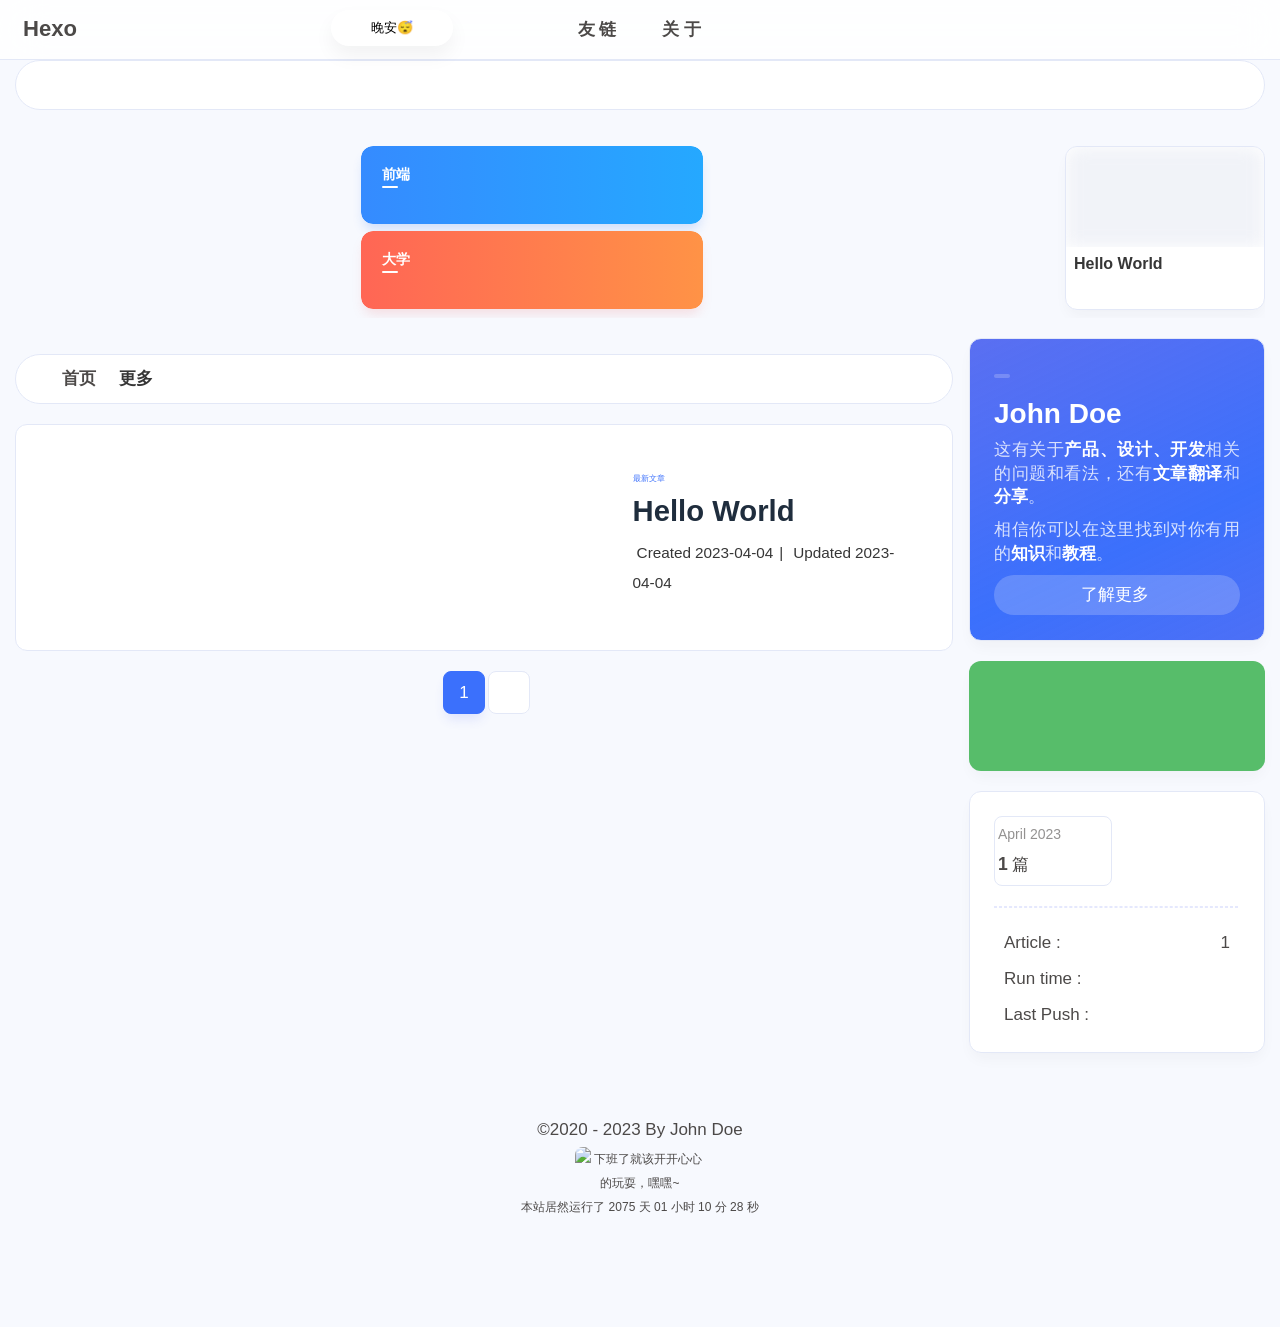
==== index.html @ acfff942 "Site updated: 2023-04-04 14:27:33" ====
<!DOCTYPE html><html lang="en" data-theme="light"><head><meta charset="UTF-8"><meta http-equiv="X-UA-Compatible" content="IE=edge"><meta name="viewport" content="width=device-width, initial-scale=1.0, maximum-scale=1.0, user-scalable=no"><title>Hexo</title><meta name="author" content="John Doe"><meta name="copyright" content="John Doe"><meta name="format-detection" content="telephone=no"><meta name="theme-color" content="#f7f9fe"><meta name="mobile-web-app-capable" content="yes"><meta name="apple-touch-fullscreen" content="yes"><meta name="apple-mobile-web-app-title" content="Hexo"><meta name="application-name" content="Hexo"><meta name="apple-mobile-web-app-capable" content="yes"><meta name="apple-mobile-web-app-status-bar-style" content="default"><link rel="bookmark" href="/img/siteicon/apple-touch-icon.png"><link rel="apple-touch-icon-precomposed" sizes="180x180" href="/img/siteicon/apple-touch-icon.png"><link rel="apple-touch-icon" sizes="192x192" href="/img/siteicon/apple-touch-icon.png"><link rel="apple-touch-icon" sizes="512x512" href="/img/siteicon/apple-touch-icon.png"><link rel="apple-touch-startup-image" media="screen and (device-width:320px) and (device-height:568px) and (-webkit-device-pixel-ratio:2) and (orientation:landscape)" href="/img/siteicon/splashIcons/icon_1136x640.png"><link rel="apple-touch-startup-image" media="screen and (device-width:320px) and (device-height:568px) and (-webkit-device-pixel-ratio:2) and (orientation:portrait)" href="/img/siteicon/splashIcons/icon_640x1136.png"><link rel="apple-touch-startup-image" media="screen and (device-width:414px) and (device-height:896px) and (-webkit-device-pixel-ratio:3) and (orientation:landscape)" href="/img/siteicon/splashIcons/icon_2688x1242.png"><link rel="apple-touch-startup-image" media="screen and (device-width:414px) and (device-height:896px) and (-webkit-device-pixel-ratio:2) and (orientation:landscape)" href="/img/siteicon/splashIcons/icon_1792x828.png"><link rel="apple-touch-startup-image" media="screen and (device-width:375px) and (device-height:812px) and (-webkit-device-pixel-ratio:3) and (orientation:portrait)" href="/img/siteicon/splashIcons/icon_1125x2436.png"><link rel="apple-touch-startup-image" media="screen and (device-width:414px) and (device-height:896px) and (-webkit-device-pixel-ratio:2) and (orientation:portrait)" href="/img/siteicon/splashIcons/icon_828x1792.png"><link rel="apple-touch-startup-image" media="screen and (device-width:375px) and (device-height:812px) and (-webkit-device-pixel-ratio:3) and (orientation:landscape)" href="/img/siteicon/splashIcons/icon_2436x1125.png"><link rel="apple-touch-startup-image" media="screen and (device-width:414px) and (device-height:736px) and (-webkit-device-pixel-ratio:3) and (orientation:portrait)" href="/img/siteicon/splashIcons/icon_1242x2208.png"><link rel="apple-touch-startup-image" media="screen and (device-width:414px) and (device-height:736px) and (-webkit-device-pixel-ratio:3) and (orientation:landscape)" href="/img/siteicon/splashIcons/icon_2208x1242.png"><link rel="apple-touch-startup-image" media="screen and (device-width:375px) and (device-height:667px) and (-webkit-device-pixel-ratio:2) and (orientation:landscape)" href="/img/siteicon/splashIcons/icon_1334x750.png"><link rel="apple-touch-startup-image" media="screen and (device-width:375px) and (device-height:667px) and (-webkit-device-pixel-ratio:2) and (orientation:portrait)" href="/img/siteicon/splashIcons/icon_750x1334.png"><link rel="apple-touch-startup-image" media="screen and (device-width:1024px) and (device-height:1366px) and (-webkit-device-pixel-ratio:2) and (orientation:landscape)" href="/img/siteicon/splashIcons/icon_2732x2048.png"><meta property="og:type" content="website">
<meta property="og:title" content="Hexo">
<meta property="og:url" content="http://example.com/index.html">
<meta property="og:site_name" content="Hexo">
<meta property="og:locale" content="en_US">
<meta property="og:image" content="https://img02.anzhiy.cn/adminuploads/1/2022/09/15/63232b7d91d22.jpg">
<meta property="article:author" content="John Doe">
<meta name="twitter:card" content="summary">
<meta name="twitter:image" content="https://img02.anzhiy.cn/adminuploads/1/2022/09/15/63232b7d91d22.jpg"><link rel="shortcut icon" href="/img/favicon.png"><link rel="canonical" href="http://example.com/"><link rel="preconnect" href="//cdn.jsdelivr.net"/><meta name="google-site-verification" content="xxx"/><meta name="baidu-site-verification" content="code-xxx"/><meta name="msvalidate.01" content="xxx"/><link rel="stylesheet" href="https://npm.elemecdn.com/hexo-butterfly-tag-plugins-plus@1.0.17/lib/assets/font-awesome-animation.min.css"><link rel="stylesheet" href="/css/index.css"><link rel="stylesheet" href="https://npm.elemecdn.com/@fortawesome/fontawesome-free@6.3.0/css/all.min.css" media="print" onload="this.media='all'"><link rel="stylesheet" href="https://npm.elemecdn.com/node-snackbar@0.1.16/dist/snackbar.min.css" media="print" onload="this.media='all'"><link rel="stylesheet" href="https://npm.elemecdn.com/@fancyapps/ui@4.0.31/dist/fancybox.css" media="print" onload="this.media='all'"><script>const GLOBAL_CONFIG = { 
  root: '/',
  algolia: undefined,
  localSearch: undefined,
  translate: {"defaultEncoding":2,"translateDelay":0,"msgToTraditionalChinese":"繁","msgToSimplifiedChinese":"简"},
  noticeOutdate: {"limitDay":365,"position":"top","messagePrev":"It has been","messageNext":"days since the last update, the content of the article may be outdated."},
  highlight: {"plugin":"highlighjs","highlightCopy":true,"highlightLang":true,"highlightHeightLimit":330},
  copy: {
    success: 'Copy successfully',
    error: 'Copy error',
    noSupport: 'The browser does not support'
  },
  relativeDate: {
    homepage: false,
    post: false
  },
  runtime: 'days',
  date_suffix: {
    just: 'Just',
    min: 'minutes ago',
    hour: 'hours ago',
    day: 'days ago',
    month: 'months ago'
  },
  copyright: undefined,
  lightbox: 'fancybox',
  Snackbar: {"chs_to_cht":"Traditional Chinese Activated Manually","cht_to_chs":"Simplified Chinese Activated Manually","day_to_night":"Dark Mode Activated Manually","night_to_day":"Light Mode Activated Manually","bgLight":"#3b70fc","bgDark":"#1f1f1f","position":"top-center"},
  source: {
    justifiedGallery: {
      js: 'https://npm.elemecdn.com/flickr-justified-gallery@2.1.2/dist/fjGallery.min.js',
      css: 'https://npm.elemecdn.com/flickr-justified-gallery@2.1.2/dist/fjGallery.css'
    }
  },
  isPhotoFigcaption: false,
  islazyload: true,
  isAnchor: false
}</script><script id="config-diff">var GLOBAL_CONFIG_SITE = {
  title: 'Hexo',
  isPost: false,
  isHome: true,
  isHighlightShrink: false,
  isToc: false,
  postUpdate: '2023-04-04 14:27:29'
}</script><noscript><style type="text/css">
  #nav {
    opacity: 1
  }
  .justified-gallery img {
    opacity: 1
  }

  #recent-posts time,
  #post-meta time {
    display: inline !important
  }
</style></noscript><script>(win=>{
    win.saveToLocal = {
      set: function setWithExpiry(key, value, ttl) {
        if (ttl === 0) return
        const now = new Date()
        const expiryDay = ttl * 86400000
        const item = {
          value: value,
          expiry: now.getTime() + expiryDay,
        }
        localStorage.setItem(key, JSON.stringify(item))
      },

      get: function getWithExpiry(key) {
        const itemStr = localStorage.getItem(key)

        if (!itemStr) {
          return undefined
        }
        const item = JSON.parse(itemStr)
        const now = new Date()

        if (now.getTime() > item.expiry) {
          localStorage.removeItem(key)
          return undefined
        }
        return item.value
      }
    }
  
    win.getScript = url => new Promise((resolve, reject) => {
      const script = document.createElement('script')
      script.src = url
      script.async = true
      script.onerror = reject
      script.onload = script.onreadystatechange = function() {
        const loadState = this.readyState
        if (loadState && loadState !== 'loaded' && loadState !== 'complete') return
        script.onload = script.onreadystatechange = null
        resolve()
      }
      document.head.appendChild(script)
    })
  
      win.activateDarkMode = function () {
        document.documentElement.setAttribute('data-theme', 'dark')
        if (document.querySelector('meta[name="theme-color"]') !== null) {
          document.querySelector('meta[name="theme-color"]').setAttribute('content', '#18171d')
        }
      }
      win.activateLightMode = function () {
        document.documentElement.setAttribute('data-theme', 'light')
        if (document.querySelector('meta[name="theme-color"]') !== null) {
          document.querySelector('meta[name="theme-color"]').setAttribute('content', '#f7f9fe')
        }
      }
      const t = saveToLocal.get('theme')
    
          const isDarkMode = window.matchMedia('(prefers-color-scheme: dark)').matches
          const isLightMode = window.matchMedia('(prefers-color-scheme: light)').matches
          const isNotSpecified = window.matchMedia('(prefers-color-scheme: no-preference)').matches
          const hasNoSupport = !isDarkMode && !isLightMode && !isNotSpecified

          if (t === undefined) {
            if (isLightMode) activateLightMode()
            else if (isDarkMode) activateDarkMode()
            else if (isNotSpecified || hasNoSupport) {
              // const now = new Date()
              // const hour = now.getHours()
              // const isNight = hour <= 6 || hour >= 18
              // isNight ? activateDarkMode() : activateLightMode()
              activateDarkMode()
            }
            window.matchMedia('(prefers-color-scheme: dark)').addListener(function (e) {
              if (saveToLocal.get('theme') === undefined) {
                e.matches ? activateDarkMode() : activateLightMode()
              }
            })
          } else if (t === 'light') activateLightMode()
          else activateDarkMode()
        
      const asideStatus = saveToLocal.get('aside-status')
      if (asideStatus !== undefined) {
        if (asideStatus === 'hide') {
          document.documentElement.classList.add('hide-aside')
        } else {
          document.documentElement.classList.remove('hide-aside')
        }
      }
    
    const detectApple = () => {
      if(/iPad|iPhone|iPod|Macintosh/.test(navigator.userAgent)){
        document.documentElement.classList.add('apple')
      }
    }
    detectApple()
    })(window)</script><meta name="generator" content="Hexo 6.3.0"></head><body data-type="anzhiyu"><div id="web_bg"></div><div id="an_music_bg"></div><div class="page" id="body-wrap"><header class="not-top-img" id="page-header"><nav id="nav"><span id="blog_name"><a id="site-name" href="/"><div class="title">Hexo</div><i class="fa-solid fa-house"></i></a></span><div class="mask-name-container"><center id="name-container"><a id="page-name" href="javascript:anzhiyu.scrollToDest(0, 500)">PAGE_NAME</a></center></div><div id="menus"><div class="menus_items"><div class="menus_item"><a class="site-page faa-parent animated-hover" href="javascript:void(0);"><span> 友链</span></a><ul class="menus_item_child" style="left:17px;"><li><a class="site-page child faa-parent animated-hover" href="/link/"><i class="fa-fw fas fa-link faa-tada"></i><span> 友人帐</span></a></li></ul></div><div class="menus_item"><a class="site-page faa-parent animated-hover" href="javascript:void(0);"><span> 关于</span></a><ul class="menus_item_child" style="left:17px;"><li><a class="site-page child faa-parent animated-hover" href="/essay/"><i class="fa-fw fas fas fa-lightbulb faa-tada"></i><span> 闲言碎语</span></a></li></ul></div></div></div><div id="nav-right"><div class="nav-button" id="randomPost_button"><a class="site-page" onclick="toRandomPost()" title="随机前往一个文章" href="javascript:void(0);"><i class="fas fa-dice" style="font-size:1.2rem"></i></a></div><div class="nav-button" id="darkmode_navswitch"><a class="darkmode_switchbutton" type="button" href="javascript:void(0);" title="Switch Between Light And Dark Mode" onclick="rm.switchDarkMode()"><i class="fas fa-adjust"></i></a></div><div class="nav-button" id="nav-totop"><a class="totopbtn" href="javascript:void(0);"><i class="fas fa-arrow-up"></i><span id="percent" onclick="anzhiyu.scrollToDest(0,500)">0</span></a></div><div id="toggle-menu"><a class="site-page" href="javascript:void(0);"><i class="fas fa-bars fa-fw"></i></a></div></div></nav></header><div class="bbTimeList container" id="bbTimeList"><svg class="icon bber-logo iconfont icon-chrome" onclick="pjax.loadUrl(&quot;/essay/&quot;)" title="即刻短文" aria-hidden="true"><use xlink:href="#icon-chrome"></use></svg><div class="swiper-container swiper-no-swiping essay_bar_swiper_container" id="bbtalk" tabindex="-1"><div class="swiper-wrapper" id="bber-talk" onclick="pjax.loadUrl(&quot;/essay/&quot;)"><div class="li-style swiper-slide">音乐支持了参数设置自定义歌单</div><div class="li-style swiper-slide">好耶，专属音乐界面，可以点击链接在线查看一波。 [图片]</div><div class="li-style swiper-slide">23年的第一聚 [图片]</div><div class="li-style swiper-slide">妹妹、女朋友相继羊🐑了，我的嗓子也开始痒起来了，估计早就已经阳性，只是迫于无法买到抗原与各大医院核酸点相继取消而无法确定自己有没有阳，不幸中的万幸是症状都不是很重。 [图片]</div><div class="li-style swiper-slide">关于页的打赏仿了b站的充电功能，使用svg绘图➕一些动画参数移动，应该不会被b站警告吧😜，另外文章也支持了顶部随机b站同款春秋冬banner。</div><div class="li-style swiper-slide">React中不能直接修改state的一个重要原因是在性能优化时的prueComponment会进行浅层比较会认为是用一个对象且不能进入队列中批量更新</div><div class="li-style swiper-slide">好耶，马上就可以放假回家了！好想家里的好吃的😋！才不是想捏妹妹的脸了</div><div class="li-style swiper-slide">最近降温了，所以给博客安装上了小空调，提高一下博客温度，温暖一下大家。 [图片]</div><div class="li-style swiper-slide">女朋友送的书包喔～ [图片]</div><div class="li-style swiper-slide">全局音乐的动画也处理好了, nice!</div></div></div><i class="bber-gotobb fas fa-arrow-circle-right" onclick="pjax.loadUrl(&quot;/essay/&quot;)" title="查看全文"></i></div><div id="home_top"><div class="swiper_container_card" style="height: auto;width: 100%"><div id="bannerGroup"><div id="random-banner"><div class="banners-title"><div class="banners-title-big">生活明朗</div><div class="banners-title-big">万物可爱。</div><div class="banners-title-small">ANZHIY.CN</div></div><div id="skills-tags-group-all"><div class="tags-group-wrapper"><div class="tags-group-icon-pair"><div class="tags-group-icon" style="background: #fff"><img class="no-lightbox" title="Java" src= "[data-uri]" data-lazy-src="https://img02.anzhiy.cn/adminuploads/1/2022/09/25/633005bf0fd1e.jpg"></div><div class="tags-group-icon" style="background: #57b6e6"><img class="no-lightbox" title="Docker" src= "[data-uri]" data-lazy-src="https://img02.anzhiy.cn/adminuploads/1/2022/09/25/63300647df7fa.png"></div></div><div class="tags-group-icon-pair"><div class="tags-group-icon" style="background: #4082c3"><img class="no-lightbox" title="Photoshop" src= "[data-uri]" data-lazy-src="https://img02.anzhiy.cn/adminuploads/1/2022/09/25/63300647e1f10.png"></div><div class="tags-group-icon" style="background: #333"><img class="no-lightbox" title="Node" src= "[data-uri]" data-lazy-src="https://npm.elemecdn.com/anzhiyu-blog@2.1.1/img/svg/node-logo.svg"></div></div><div class="tags-group-icon-pair"><div class="tags-group-icon" style="background: #2e3a41"><img class="no-lightbox" title="Webpack" src= "[data-uri]" data-lazy-src="https://img02.anzhiy.cn/adminuploads/1/2022/09/26/6330ff27e5c9b.png"></div><div class="tags-group-icon" style="background: #fff"><img class="no-lightbox" title="Pinia" src= "[data-uri]" data-lazy-src="https://npm.elemecdn.com/anzhiyu-blog@2.0.8/img/svg/pinia-logo.svg"></div></div><div class="tags-group-icon-pair"><div class="tags-group-icon" style="background: #fff"><img class="no-lightbox" title="Python" src= "[data-uri]" data-lazy-src="https://img02.anzhiy.cn/adminuploads/1/2022/09/25/63300647dea51.png"></div><div class="tags-group-icon" style="background: #937df7"><img class="no-lightbox" title="Vite" src= "[data-uri]" data-lazy-src="https://npm.elemecdn.com/anzhiyu-blog@2.0.8/img/svg/vite-logo.svg"></div></div><div class="tags-group-icon-pair"><div class="tags-group-icon" style="background: #4499e4"><img class="no-lightbox" title="Flutter" src= "[data-uri]" data-lazy-src="https://img02.anzhiy.cn/adminuploads/1/2022/09/25/633004063ff15.png"></div><div class="tags-group-icon" style="background: #b8f0ae"><img class="no-lightbox" title="Vue" src= "[data-uri]" data-lazy-src="https://img02.anzhiy.cn/adminuploads/1/2022/09/25/633001374747b.png"></div></div><div class="tags-group-icon-pair"><div class="tags-group-icon" style="background: #222"><img class="no-lightbox" title="React" src= "[data-uri]" data-lazy-src="[data-uri]"></div><div class="tags-group-icon" style="background: #2c51db"><img class="no-lightbox" title="CSS3" src= "[data-uri]" data-lazy-src="https://img02.anzhiy.cn/adminuploads/1/2022/09/25/633006cc55e07.png"></div></div><div class="tags-group-icon-pair"><div class="tags-group-icon" style="background: #f7cb4f"><img class="no-lightbox" title="JS" src= "[data-uri]" data-lazy-src="https://img02.anzhiy.cn/adminuploads/1/2022/09/25/633006eee047b.png"></div><div class="tags-group-icon" style="background: #e9572b"><img class="no-lightbox" title="HTML" src= "[data-uri]" data-lazy-src="https://img02.anzhiy.cn/adminuploads/1/2022/09/25/633006f9ab27d.png"></div></div><div class="tags-group-icon-pair"><div class="tags-group-icon" style="background: #df5b40"><img class="no-lightbox" title="Git" src= "[data-uri]" data-lazy-src="https://img02.anzhiy.cn/adminuploads/1/2022/09/25/633006e37c7fd.webp"></div><div class="tags-group-icon" style="background: #e65164"><img class="no-lightbox" title="Apifox" src= "[data-uri]" data-lazy-src="https://img02.anzhiy.cn/adminuploads/1/2022/09/25/633007087a4dc.webp"></div></div><div class="tags-group-icon-pair"><div class="tags-group-icon" style="background: #fff"><img class="no-lightbox" title="Java" src= "[data-uri]" data-lazy-src="https://img02.anzhiy.cn/adminuploads/1/2022/09/25/633005bf0fd1e.jpg"></div><div class="tags-group-icon" style="background: #57b6e6"><img class="no-lightbox" title="Docker" src= "[data-uri]" data-lazy-src="https://img02.anzhiy.cn/adminuploads/1/2022/09/25/63300647df7fa.png"></div></div><div class="tags-group-icon-pair"><div class="tags-group-icon" style="background: #4082c3"><img class="no-lightbox" title="Photoshop" src= "[data-uri]" data-lazy-src="https://img02.anzhiy.cn/adminuploads/1/2022/09/25/63300647e1f10.png"></div><div class="tags-group-icon" style="background: #333"><img class="no-lightbox" title="Node" src= "[data-uri]" data-lazy-src="https://npm.elemecdn.com/anzhiyu-blog@2.1.1/img/svg/node-logo.svg"></div></div><div class="tags-group-icon-pair"><div class="tags-group-icon" style="background: #2e3a41"><img class="no-lightbox" title="Webpack" src= "[data-uri]" data-lazy-src="https://img02.anzhiy.cn/adminuploads/1/2022/09/26/6330ff27e5c9b.png"></div><div class="tags-group-icon" style="background: #fff"><img class="no-lightbox" title="Pinia" src= "[data-uri]" data-lazy-src="https://npm.elemecdn.com/anzhiyu-blog@2.0.8/img/svg/pinia-logo.svg"></div></div><div class="tags-group-icon-pair"><div class="tags-group-icon" style="background: #fff"><img class="no-lightbox" title="Python" src= "[data-uri]" data-lazy-src="https://img02.anzhiy.cn/adminuploads/1/2022/09/25/63300647dea51.png"></div><div class="tags-group-icon" style="background: #937df7"><img class="no-lightbox" title="Vite" src= "[data-uri]" data-lazy-src="https://npm.elemecdn.com/anzhiyu-blog@2.0.8/img/svg/vite-logo.svg"></div></div><div class="tags-group-icon-pair"><div class="tags-group-icon" style="background: #4499e4"><img class="no-lightbox" title="Flutter" src= "[data-uri]" data-lazy-src="https://img02.anzhiy.cn/adminuploads/1/2022/09/25/633004063ff15.png"></div><div class="tags-group-icon" style="background: #b8f0ae"><img class="no-lightbox" title="Vue" src= "[data-uri]" data-lazy-src="https://img02.anzhiy.cn/adminuploads/1/2022/09/25/633001374747b.png"></div></div><div class="tags-group-icon-pair"><div class="tags-group-icon" style="background: #222"><img class="no-lightbox" title="React" src= "[data-uri]" data-lazy-src="[data-uri]"></div><div class="tags-group-icon" style="background: #2c51db"><img class="no-lightbox" title="CSS3" src= "[data-uri]" data-lazy-src="https://img02.anzhiy.cn/adminuploads/1/2022/09/25/633006cc55e07.png"></div></div><div class="tags-group-icon-pair"><div class="tags-group-icon" style="background: #f7cb4f"><img class="no-lightbox" title="JS" src= "[data-uri]" data-lazy-src="https://img02.anzhiy.cn/adminuploads/1/2022/09/25/633006eee047b.png"></div><div class="tags-group-icon" style="background: #e9572b"><img class="no-lightbox" title="HTML" src= "[data-uri]" data-lazy-src="https://img02.anzhiy.cn/adminuploads/1/2022/09/25/633006f9ab27d.png"></div></div><div class="tags-group-icon-pair"><div class="tags-group-icon" style="background: #df5b40"><img class="no-lightbox" title="Git" src= "[data-uri]" data-lazy-src="https://img02.anzhiy.cn/adminuploads/1/2022/09/25/633006e37c7fd.webp"></div><div class="tags-group-icon" style="background: #e65164"><img class="no-lightbox" title="Apifox" src= "[data-uri]" data-lazy-src="https://img02.anzhiy.cn/adminuploads/1/2022/09/25/633007087a4dc.webp"></div></div></div></div><a id="random-hover" href="javascript:toRandomPost()"><i class="fa fa-paper-plane" style="margin-left:10px"></i><div style="margin-left:10px">随便逛逛<i class="fa-solid fa-arrow-right" style="margin-left:10px"></i></div></a></div><div class="categoryGroup"><div class="categoryItem" style="box-shadow:var(--anzhiyu-shadow-blue)"><a class="categoryButton blue" onclick="pjax.loadUrl(&quot;/categories/前端开发/&quot;);" href="javascript:void(0);"><span class="categoryButtonText">前端</span><i class="fas fa-dove"></i></a></div><div class="categoryItem" style="box-shadow:var(--anzhiyu-shadow-red)"><a class="categoryButton red" onclick="pjax.loadUrl(&quot;/categories/大学生涯/&quot;);" href="javascript:void(0);"><span class="categoryButtonText">大学</span><i class="fas fa-burn"></i></a></div><div class="categoryItem" style="box-shadow:var(--anzhiyu-shadow-green)"><a class="categoryButton green" onclick="pjax.loadUrl(&quot;/categories/生活日常/&quot;);" href="javascript:void(0);"><span class="categoryButtonText">生活</span><i class="fas fa-book"></i></a></div></div></div><div class="topGroup"><div class="recent-post-item"><div class="post_cover left_radius"><a href="2023/04/04/hello-world/" title="Hello World"><span class="recent-post-top-text" onclick="pjax.loadUrl(2023/04/04/hello-world/)">荐</span><img class="post_bg" onerror="/img/default_cover.jpg" alt="" src= "[data-uri]" data-lazy-src="/img/default_cover.jpg"></a></div><div class="recent-post-info" onclick="pjax.loadUrl(2023/04/04/hello-world/)"><a class="article-title" href="2023/04/04/hello-world/" title="Hello World">Hello World</a></div></div><a class="todayCard" id="todayCard" target="_blank" rel="noopener" href="https://anzhiy.cn/posts/220c.html" style="z-index: 1;"><div class="todayCard-info"><div class="todayCard-tips">新品主题</div><div class="todayCard-title">Theme-AnZhiYu</div></div><div class="todayCard-cover" style="background: url(https://img02.anzhiy.cn/adminuploads/1/2023/03/27/64215d46a1ca6.webp) no-repeat center /cover"></div><div class="banner-button-group"><div class="banner-button" onclick="event.stopPropagation();event.preventDefault();anzhiyu.hideTodayCard();"><i class="fa-solid fa-circle-plus"></i><span class="banner-button-text">更多推荐</span></div></div></a></div><link rel="stylesheet"></div></div><script src="https://npm.elemecdn.com/anzhiyu-theme-static@1.0.0/swiper/swiper.min.js"></script><script src="https://npm.elemecdn.com/anzhiyu-theme-static@1.0.0/swiper/swiper_init.js"></script><link rel="stylesheet" href="https://npm.elemecdn.com/anzhiyu-theme-static@1.0.0/swiper/swiper.min.css" onload="this.media='all'"><link rel="stylesheet" onload="this.media='all'"><main class="layout" id="content-inner"><div class="recent-posts" id="recent-posts"><div id="categoryBar"><div class="category-bar" id="category-bar"><div id="catalog-bar"><i class="fa-fw fas fa-shapes"></i><div id="catalog-list"><div class="catalog-list-item" id="首页"><a href="/">首页</a></div></div><a class="catalog-more" href="/categories/">更多</a></div></div></div><div class="recent-post-item lastestpost-item"><div class="post_cover left"><a href="/2023/04/04/hello-world/" title="Hello World"><img class="post_bg" src= "[data-uri]" data-lazy-src="/img/default_cover.jpg" onerror="this.onerror=null;this.src='/img/404.jpg'" alt="Hello World"></a></div><div class="recent-post-info"><span class="newPost">最新文章</span><a class="article-title" href="/2023/04/04/hello-world/" title="Hello World">Hello World</a><div class="article-meta-wrap"><span class="post-meta-date"><i class="far fa-calendar-alt"></i><span class="article-meta-label">Created</span><time class="post-meta-date-created" datetime="2023-04-04T04:28:10.580Z" title="Created 2023-04-04 12:28:10">2023-04-04</time><span class="article-meta-separator">|</span><i class="fas fa-history"></i><span class="article-meta-label">Updated</span><time class="post-meta-date-updated" datetime="2023-04-04T04:28:10.580Z" title="Updated 2023-04-04 12:28:10">2023-04-04</time></span></div><div class="content">Welcome to Hexo! This is your very first post. Check documentation for more info. If you get any problems when using Hexo, you can find the answer in troubleshooting or you can ask me on GitHub.
Quick StartCreate a new post1$ hexo new &quot;My New Post&quot;

More info: Writing
Run server1$ hexo server

More info: Server
Generate static files1$ hexo generate

More info: Generating
Deploy to remote sites1$ hexo deploy

More info: Deployment
</div></div></div><nav id="pagination"><div class="pagination"><span class="page-number current">1</span><div class="toPageGroup"><input id="toPageText" oninput="value=value.replace(/[^0-9]/g,'')" maxlength="3" onkeyup="this.value=this.value.replace(/[^u4e00-u9fa5w]/g,'')"><a id="toPageButton" onclick="anzhiyu.toPage()"><i class="fas fa-angles-right"></i></a></div></div></nav></div><div class="aside-content" id="aside-content"><div class="card-widget card-info"><div class="author-info-top"> <div class="card-info-avatar"></div></div><div class="author-info__sayhi" id="author-info__sayhi"></div><h1 class="author-info__name">John Doe</h1><div class="author-info__description"><div style="line-height:1.38;margin:0.6rem 0;text-align:justify;color:rgba(255, 255, 255, 0.8);">这有关于<b style="color:#fff">产品、设计、开发</b>相关的问题和看法，还有<b style="color:#fff">文章翻译</b>和<b style="color:#fff">分享</b>。</div><div style="line-height:1.38;margin:0.6rem 0;text-align:justify;color:rgba(255, 255, 255, 0.8);">相信你可以在这里找到对你有用的<b style="color:#fff">知识</b>和<b style="color:#fff">教程</b>。</div></div><div class="banner-button-group"><a class="banner-button" onclick="pjax.loadUrl(&quot;/about/&quot;)"><span class="banner-button-text">了解更多</span><i class="fas fa-circle-right"></i></a></div></div><div class="card-widget anzhiyu-right-widget" id="card-wechat" onclick="null"><div id="flip-wrapper"><div id="flip-content"><div class="face" style="background: url(https://img02.anzhiy.cn/adminuploads/1/2022/09/11/631ddb7c9b250.png) center center / 100% no-repeat"></div><div class="back face" style="background: url(https://img02.anzhiy.cn/adminuploads/1/2022/09/11/631ddeb0900b7.png) center center / 100% no-repeat"></div></div></div></div><div class="sticky_layout"><div class="card-widget"><div class="card-archives"><div class="item-headline"><i class="fas fa-archive"></i><span>Archives</span></div><ul class="card-archive-list"><li class="card-archive-list-item"><a class="card-archive-list-link" href="/archives/2023/04/"><span class="card-archive-list-date">April 2023</span><div class="card-archive-list-count-group"><span class="card-archive-list-count">1</span><span>篇</span></div></a></li></ul></div><hr/><div class="card-webinfo"><div class="item-headline"><i class="fas fa-chart-line"></i><span>Info</span></div><div class="webinfo"><div class="webinfo-item"><div class="item-name">Article :</div><div class="item-count">1</div></div><div class="webinfo-item"><div class="item-name">Run time :</div><div class="item-count" id="runtimeshow" data-publishDate="2021-03-31T16:00:00.000Z"><i class="fa-solid fa-spinner fa-spin"></i></div></div><div class="webinfo-item"><div class="item-name">Last Push :</div><div class="item-count" id="last-push-date" data-lastPushDate="2023-04-04T06:27:29.868Z"><i class="fa-solid fa-spinner fa-spin"></i></div></div></div></div></div></div></div></main><footer id="footer"><div id="footer-wrap"><div class="copyright">&copy;2020 - 2023 By John Doe</div><div id="workboard"><img class="workSituationImg boardsign" src="https://npm.elemecdn.com/anzhiyu-blog@2.0.4/img/badge/安知鱼-上班摸鱼中.svg" alt="距离月入25k也就还差一个大佬带我~" title="距离月入25k也就还差一个大佬带我~"/><div id="runtimeTextTip"></div></div><p id="ghbdages"><a class="github-badge" target="_blank" href="https://hexo.io/" style="margin-inline:5px" data-title="博客框架为Hexo_v5.4.0" title="博客框架为Hexo_v5.4.0"><img src= "[data-uri]" data-lazy-src="https://npm.elemecdn.com/anzhiyu-blog@2.1.5/img/badge/Frame-Hexo.svg" alt="博客框架为Hexo_v5.4.0"/></a><a class="github-badge" target="_blank" href="https://www.dogecloud.com/" style="margin-inline:5px" data-title="本站使用多吉云为静态资源提供CDN加速" title="本站使用多吉云为静态资源提供CDN加速"><img src= "[data-uri]" data-lazy-src="https://npm.elemecdn.com/anzhiyu-blog@2.2.0/img/badge/CDN-多吉云-3693F3.svg" alt="本站使用多吉云为静态资源提供CDN加速"/></a><a class="github-badge" target="_blank" href="https://github.com/" style="margin-inline:5px" data-title="本站项目由Github托管" title="本站项目由Github托管"><img src= "[data-uri]" data-lazy-src="https://npm.elemecdn.com/anzhiyu-blog@2.1.5/img/badge/Source-Github.svg" alt="本站项目由Github托管"/></a><a class="github-badge" target="_blank" href="http://creativecommons.org/licenses/by-nc-sa/4.0/" style="margin-inline:5px" data-title="本站采用知识共享署名-非商业性使用-相同方式共享4.0国际许可协议进行许可" title="本站采用知识共享署名-非商业性使用-相同方式共享4.0国际许可协议进行许可"><img src= "[data-uri]" data-lazy-src="https://npm.elemecdn.com/anzhiyu-blog@2.2.0/img/badge/Copyright-BY-NC-SA.svg" alt="本站采用知识共享署名-非商业性使用-相同方式共享4.0国际许可协议进行许可"/></a></p></div></footer></div><div id="loading-box" onclick="document.getElementById(&quot;loading-box&quot;).classList.add(&quot;loaded&quot;)"><div class="loading-bg"><img class="loading-img nolazyload" src="[data-uri]"/><div class="loading-image-dot"></div><div id="loading-percentage">0%</div></div></div><script>const loadingPercentage = document.getElementById("loading-percentage");
let loadingPercentageTimer = setInterval(function() {
  var progressBar = document.querySelector(".pace-progress");
  if (!progressBar) return
  var currentValue = progressBar.getAttribute("data-progress-text");
  if (currentValue !== loadingPercentage.textContent) {
    loadingPercentage.textContent = currentValue;
    if (currentValue === "100%") {
      clearInterval(loadingPercentageTimer);
    }
  }
}, 100);
const preloader = {
  endLoading: () => {
    document.body.style.overflow = 'auto';
    document.getElementById('loading-box').classList.add("loaded")
  },
  initLoading: () => {
    document.body.style.overflow = '';
    document.getElementById('loading-box').classList.remove("loaded")
  }
}
window.addEventListener('load',()=> { preloader.endLoading() })

if (true) {
  document.addEventListener('pjax:send', () => { preloader.initLoading() })
  document.addEventListener('pjax:complete', () => { preloader.endLoading() })
}</script><link rel="stylesheet" href="https://npm.elemecdn.com/anzhiyu-theme-static@1.0.0/progress_bar/progress_bar.css"/><script async="async" src="https://npm.elemecdn.com/pace-js@1.2.4/pace.min.js" data-pace-options="{ &quot;restartOnRequestAfter&quot;:false,&quot;eventLag&quot;:false}"></script><div id="sidebar"><div id="menu-mask"></div><div id="sidebar-menus"><div class="avatar-img is-center"><img src= "[data-uri]" data-lazy-src="https://img02.anzhiy.cn/adminuploads/1/2022/09/15/63232b7d91d22.jpg" onerror="onerror=null;src='/img/friend_404.gif'" alt="avatar"/></div><div class="sidebar-site-data site-data is-center"><a href="/archives/" title="archive"><div class="headline">Articles</div><div class="length-num">1</div></a><a href="/tags/" title="tag"><div class="headline">Tags</div><div class="length-num">0</div></a><a href="/categories/" title="category"><div class="headline">Categories</div><div class="length-num">0</div></a></div><hr/><div class="menus_items"><div class="menus_item"><a class="site-page faa-parent animated-hover" href="javascript:void(0);"><span> 友链</span></a><ul class="menus_item_child" style="left:17px;"><li><a class="site-page child faa-parent animated-hover" href="/link/"><i class="fa-fw fas fa-link faa-tada"></i><span> 友人帐</span></a></li></ul></div><div class="menus_item"><a class="site-page faa-parent animated-hover" href="javascript:void(0);"><span> 关于</span></a><ul class="menus_item_child" style="left:17px;"><li><a class="site-page child faa-parent animated-hover" href="/essay/"><i class="fa-fw fas fas fa-lightbulb faa-tada"></i><span> 闲言碎语</span></a></li></ul></div></div></div></div><div id="rightside"><div id="rightside-config-hide"><button id="translateLink" type="button" title="Switch Between Traditional Chinese And Simplified Chinese">繁</button><button id="darkmode" type="button" title="Switch Between Light And Dark Mode"><i class="fas fa-adjust"></i></button><button id="hide-aside-btn" type="button" title="Toggle between single-column and double-column"><i class="fas fa-arrows-alt-h"></i></button></div><div id="rightside-config-show"><button id="rightside_config" type="button" title="Setting"><i class="fas fa-cog fa-spin"></i></button><button id="center-console" type="button" title="中控台"><i class="fas fa-fish-fins"></i></button><button id="go-up" type="button" title="Back To Top"><i class="fas fa-arrow-up"></i></button></div></div><div id="nav-music"><div id="nav-music-hoverTips" onclick="anzhiyu.musicToggle()">播放音乐</div><div id="console-music-bg"></div><meting-js id="8152976493" server="netease" type="playlist" mutex="true" preload="none" theme="var(--anzhiyu-main)" data-lrctype="0" order="random"></meting-js></div><div id="console"><div class="close-btn" onclick="anzhiyu.hideConsole()" href="javascript:void(0);"><i class="fas fa-circle-xmark"></i></div><div class="console-card-group-reward"><ul class="reward-all console-card"><li class="reward-item"><a href="https://npm.elemecdn.com/anzhiyu-blog@1.1.6/img/post/common/qrcode-weichat.png" target="_blank"><img class="post-qr-code-img" alt="wechat" src= "[data-uri]" data-lazy-src="https://npm.elemecdn.com/anzhiyu-blog@1.1.6/img/post/common/qrcode-weichat.png"/></a><div class="post-qr-code-desc">wechat</div></li><li class="reward-item"><a href="https://npm.elemecdn.com/anzhiyu-blog@1.1.6/img/post/common/qrcode-alipay.png" target="_blank"><img class="post-qr-code-img" alt="alipay" src= "[data-uri]" data-lazy-src="https://npm.elemecdn.com/anzhiyu-blog@1.1.6/img/post/common/qrcode-alipay.png"/></a><div class="post-qr-code-desc">alipay</div></li></ul></div><div class="console-card-group"><div class="console-card-group-left"><div class="console-card" id="card-newest-comments" onclick="anzhiyu.hideConsole()"><div class="card-content"><div class="author-content-item-tips">互动</div><span class="author-content-item-title"> <span>Newest Comments</span></span></div><div class="aside-list"><span>loading...</span></div></div></div><div class="console-card-group-right"><div class="console-card tags" onclick="anzhiyu.hideConsole()"><div class="card-content"><div class="author-content-item-tips">兴趣点</div><span class="author-content-item-title">寻找你感兴趣的领域</span></div></div><div class="console-card history" onclick="anzhiyu.hideConsole()"><div class="item-headline"><i class="fas fa-archive"></i><span>文章</span></div><div class="card-archives"><div class="item-headline"><i class="fas fa-archive"></i><span>Archives</span></div><ul class="card-archive-list"><li class="card-archive-list-item"><a class="card-archive-list-link" href="/archives/2023/04/"><span class="card-archive-list-date">April 2023</span><div class="card-archive-list-count-group"><span class="card-archive-list-count">1</span><span>篇</span></div></a></li></ul></div><hr/></div></div></div><div class="button-group"><div class="console-btn-item"><a class="darkmode_switchbutton" onclick="rm.switchDarkMode()" title="显示模式切换" href="javascript:void(0);"><i class="fas fa-moon" style="font-size: 1rem;"></i></a></div><div class="console-btn-item" id="consoleHideAside" onclick="anzhiyu.hideAsideBtn()" title="边栏显示控制"><a class="asideSwitch"><i class="fas fa-arrows-alt-h"></i></a></div><div class="console-btn-item on" id="consoleCommentBarrage" onclick="anzhiyu.switchCommentBarrage()" title="热评开关"><a class="commentBarrage"><i class="fa-solid fa-message"></i></a></div><div class="console-btn-item" id="consoleMusic" onclick="anzhiyu.musicToggle()" title="音乐开关"><a class="music-switch"><i class="fas fa-music"></i></a></div></div><div class="console-mask" onclick="anzhiyu.hideConsole()" href="javascript:void(0);"></div></div><div id="rightMenu"><div class="rightMenu-group rightMenu-small"><div class="rightMenu-item" id="menu-backward"><i class="fa-solid fa-arrow-left"></i></div><div class="rightMenu-item" id="menu-forward"><i class="fa-solid fa-arrow-right"></i></div><div class="rightMenu-item" id="menu-refresh"><i class="fa-solid fa-arrow-rotate-right"></i></div><div class="rightMenu-item" id="menu-top"><i class="fa-solid fa-arrow-up"></i></div></div><div class="rightMenu-group rightMenu-line rightMenuPlugin"><div class="rightMenu-item" id="menu-copytext"><i class="fas fa-copy"></i><span>复制选中文本</span></div><div class="rightMenu-item" id="menu-pastetext"><i class="fas fa-paste"></i><span>粘贴文本</span></div><a class="rightMenu-item" id="menu-commenttext"><i class="fas fa-comment-medical"></i><span>引用到评论</span></a><div class="rightMenu-item" id="menu-newwindow"><i class="fas fa-window-restore"></i><span>新窗口打开</span></div><div class="rightMenu-item" id="menu-copylink"><i class="fas fa-link"></i><span>复制链接地址</span></div><div class="rightMenu-item" id="menu-copyimg"><i class="fas fa-images"></i><span>复制此图片</span></div><div class="rightMenu-item" id="menu-downloadimg"><i class="fas fa-download"></i><span>下载此图片</span></div><div class="rightMenu-item" id="menu-newwindowimg"><i class="fas fa-window-restore"></i><span>新窗口打开图片</span></div><div class="rightMenu-item" id="menu-search"><i class="fa-solid fa-magnifying-glass"></i><span>站内搜索</span></div><div class="rightMenu-item" id="menu-searchBaidu"><i class="fa-solid fa-magnifying-glass"></i><span>百度搜索</span></div><div class="rightMenu-item" id="menu-music-toggle"><i class="fa-solid fa-play"></i><span>播放音乐</span></div><div class="rightMenu-item" id="menu-music-back"><i class="fas fa-backward"></i><span>切换到上一首</span></div><div class="rightMenu-item" id="menu-music-forward"><i class="fas fa-forward"></i><span>切换到下一首</span></div><div class="rightMenu-item" id="menu-music-playlist" onclick="window.open(&quot;https://y.qq.com/n/ryqq/playlist/8802438608&quot;, &quot;_blank&quot;);" style="display: none;"><i class="fas fa-radio"></i><span>查看所有歌曲</span></div><div class="rightMenu-item" id="menu-music-copyMusicName"><i class="fas fa-copy"></i><span>复制歌名</span></div></div><div class="rightMenu-group rightMenu-line rightMenuOther"><a class="rightMenu-item menu-link" id="menu-randomPost"><i class="fas fa-shuffle"></i><span>随便逛逛</span></a><a class="rightMenu-item menu-link" href="/categories/"><i class="fas fa-cube"></i><span>博客分类</span></a><a class="rightMenu-item menu-link" href="/tags/"><i class="fas fa-tags"></i><span>文章标签</span></a></div><div class="rightMenu-group rightMenu-line rightMenuOther"><a class="rightMenu-item" id="menu-copy" href="javascript:void(0);"><i class="fas fa-copy"></i><span>复制地址</span></a><a class="rightMenu-item" id="menu-commentBarrage" href="javascript:void(0);"><i class="fa-solid fa-message"></i><span class="menu-commentBarrage-text">关闭热评</span></a><a class="rightMenu-item" id="menu-darkmode" href="javascript:void(0);"><i class="fa-solid fa-moon"></i><span class="menu-darkmode-text">深色模式</span></a><a class="rightMenu-item" id="menu-translate" href="javascript:void(0);"><i class="fas fa-language"></i><span>轉為繁體</span></a></div></div><div id="rightmenu-mask"></div><div><script src="https://npm.elemecdn.com/jquery@latest/dist/jquery.min.js"></script><script src="https://npm.elemecdn.com/hexo-theme-anzhiyu@1.0.7/source/js/utils.js"></script><script src="https://npm.elemecdn.com/hexo-theme-anzhiyu@1.0.7/source/js/main.js"></script><script src="https://npm.elemecdn.com/hexo-theme-anzhiyu@1.0.7/source/js/tw_cn.js"></script><script src="https://npm.elemecdn.com/@fancyapps/ui@4.0.31/dist/fancybox.umd.js"></script><script src="https://npm.elemecdn.com/instant.page@5.1.1/instantpage.js" type="module"></script><script src="https://npm.elemecdn.com/vanilla-lazyload@17.3.1/dist/lazyload.iife.min.js"></script><script src="https://npm.elemecdn.com/node-snackbar@0.1.16/dist/snackbar.min.js"></script><canvas id="universe"></canvas><script async src="https://npm.elemecdn.com/anzhiyu-theme-static@1.0.0/dark/dark.js"></script><script>// 消除控制台打印
var HoldLog = console.log;
console.log = function () {};
let now1 = new Date();
queueMicrotask(() => {
  console.log(1)
  const Log = function () {
    HoldLog.apply(console, arguments);
  }; //在恢复前输出日志
  const grt = new Date("04/01/2021 00:00:00"); //此处修改你的建站时间或者网站上线时间
  now1.setTime(now1.getTime() + 250);
  const days = (now1 - grt) / 1000 / 60 / 60 / 24;
  const dnum = Math.floor(days);
  const ascll = [
    `欢迎使用安知鱼!`,
    `生活明朗, 万物可爱`,
    `
        
       █████╗ ███╗   ██╗███████╗██╗  ██╗██╗██╗   ██╗██╗   ██╗
      ██╔══██╗████╗  ██║╚══███╔╝██║  ██║██║╚██╗ ██╔╝██║   ██║
      ███████║██╔██╗ ██║  ███╔╝ ███████║██║ ╚████╔╝ ██║   ██║
      ██╔══██║██║╚██╗██║ ███╔╝  ██╔══██║██║  ╚██╔╝  ██║   ██║
      ██║  ██║██║ ╚████║███████╗██║  ██║██║   ██║   ╚██████╔╝
      ╚═╝  ╚═╝╚═╝  ╚═══╝╚══════╝╚═╝  ╚═╝╚═╝   ╚═╝    ╚═════╝
        
        `,
    "已上线",
    dnum,
    "天",
    "©2020 By 安知鱼",
  ];
  const ascll2 = [`NCC2-036`, `调用前置摄像头拍照成功，识别为【小笨蛋】.`, `Photo captured: `, `🤪`];

  setTimeout(
    Log.bind(
      console,
      `\n%c${ascll[0]} %c ${ascll[1]} %c ${ascll[2]} %c${ascll[3]}%c ${ascll[4]}%c ${ascll[5]}\n\n%c ${ascll[6]}\n`,
      "color:#3b70fc",
      "",
      "color:#3b70fc",
      "color:#3b70fc",
      "",
      "color:#3b70fc",
      ""
    )
  );
  setTimeout(
    Log.bind(
      console,
      `%c ${ascll2[0]} %c ${ascll2[1]} %c \n${ascll2[2]} %c\n${ascll2[3]}\n`,
      "color:white; background-color:#4fd953",
      "",
      "",
      'background:url("https://npm.elemecdn.com/anzhiyu-blog@1.1.6/img/post/common/tinggge.gif") no-repeat;font-size:450%'
    )
  );

  setTimeout(Log.bind(console, "%c WELCOME %c 你好，小笨蛋.", "color:white; background-color:#4f90d9", ""));

  setTimeout(
    console.warn.bind(
      console,
      "%c ⚡ Powered by 安知鱼 %c 你正在访问 John Doe 的博客.",
      "color:white; background-color:#f0ad4e",
      ""
    )
  );

  setTimeout(Log.bind(console, "%c W23-12 %c 你已打开控制台.", "color:white; background-color:#4f90d9", ""));

  setTimeout(
    console.warn.bind(console, "%c S013-782 %c 你现在正处于监控中.", "color:white; background-color:#d9534f", "")
  );
});</script><script async src="/anzhiyu/random.js"></script><script async="async">(function () {
  var grt = new Date("04/01/2021 00:00:00"); //设置网站上线时间
  var now = new Date();
  var dnum;
  var hnum;
  var mnum;
  var snum;

  // 计算并更新天数、小时数、分钟数和秒数
  function updateTime() {
    now = new Date(); // 更新 now 的值
    var days = (now - grt) / 1000 / 60 / 60 / 24;
    dnum = Math.floor(days);
    var hours = (now - grt) / 1000 / 60 / 60 - 24 * dnum;
    hnum = Math.floor(hours);
    if (String(hnum).length == 1) {
      hnum = "0" + hnum;
    }
    var minutes = (now - grt) / 1000 / 60 - 24 * 60 * dnum - 60 * hnum;
    mnum = Math.floor(minutes);
    if (String(mnum).length == 1) {
      mnum = "0" + mnum;
    }
    var seconds = (now - grt) / 1000 - 24 * 60 * 60 * dnum - 60 * 60 * hnum - 60 * mnum;
    snum = Math.round(seconds);
    if (String(snum).length == 1) {
      snum = "0" + snum;
    }
  }

  // 更新网页中显示的网站运行时间
  function updateHtml() {
    let currentTimeHtml = "";
    if (hnum < 18 && hnum >= 9) {
      // 如果是上班时间，默认就是"安知鱼-上班摸鱼中.svg"图片，不需要更改
      currentTimeHtml = `本站居然运行了 ${dnum} 天<span id='runtime'> ${hnum} 小时 ${mnum} 分 ${snum} 秒 </span><i class='fas fa-heartbeat' style='color:red'></i>`;
    } else {
      // 如果是下班时间，插入"安知鱼-下班啦.svg"图片
      let img = document.querySelector("#workboard .workSituationImg");
      img.src = "https://npm.elemecdn.com/anzhiyu-blog@2.0.4/img/badge/安知鱼-下班啦.svg";
      img.title = "下班了就该开开心心的玩耍，嘿嘿~";
      img.alt = "下班了就该开开心心的玩耍，嘿嘿~";

      currentTimeHtml = `本站居然运行了 ${dnum} 天<span id='runtime'> ${hnum} 小时 ${mnum} 分 ${snum} 秒 </span><i class='fas fa-heartbeat' style='color:red'></i>`;
    }

    if (document.getElementById("runtimeTextTip")) {
      document.getElementById("runtimeTextTip").innerHTML = currentTimeHtml;
    }
  }

  setInterval(() => {
    updateTime();
    updateHtml();
  }, 1000);
})();</script><div class="js-pjax"><input type="hidden" name="page-type" id="page-type" value="anzhiyu"></div><script>window.addEventListener('load', () => {
  const changeContent = (content) => {
    if (content === '') return content

    content = content.replace(/<img.*?src="(.*?)"?[^\>]+>/ig, '[image]') // replace image link
    content = content.replace(/<a[^>]+?href=["']?([^"']+)["']?[^>]*>([^<]+)<\/a>/gi, '[link]') // replace url
    content = content.replace(/<pre><code>.*?<\/pre>/gi, '[code]') // replace code
    content = content.replace(/<[^>]+>/g,"") // remove html tag

    if (content.length > 150) {
      content = content.substring(0,150) + '...'
    }
    return content
  }

  const getComment = () => {
    const runTwikoo = () => {
      twikoo.getRecentComments({
        envId: '',
        region: '',
        pageSize: 6,
        includeReply: true
      }).then(function (res) {
        const twikooArray = res.map(e => {
          return {
            'content': changeContent(e.comment),
            'avatar': e.avatar,
            'nick': e.nick,
            'url': e.url + '#' + e.id,
            'date': new Date(e.created).toISOString()
          }
        })

        saveToLocal.set('twikoo-newest-comments', JSON.stringify(twikooArray), 10/(60*24))
        generateHtml(twikooArray)
      }).catch(function (err) {
        const $dom = document.querySelector('#card-newest-comments .aside-list')
        $dom.innerHTML= "Unable to get the data, please make sure the settings are correct."
      })
    }

    if (typeof twikoo === 'object') {
      runTwikoo()
    } else {
      getScript('https://npm.elemecdn.com/twikoo@1.6.11/dist/twikoo.all.min.js').then(runTwikoo)
    }
  }

  const generateHtml = array => {
    let result = ''

    if (array.length) {
      for (let i = 0; i < array.length; i++) {
        result += '<div class=\'aside-list-item\'>'

        if (true) {
          const name = 'data-lazy-src'
          result += `<a href='${array[i].url}' class='thumbnail'><img ${name}='${array[i].avatar}' alt='${array[i].nick}'><div class='name'><span>${array[i].nick}</span></div></a>`
        }
        
        result += `<div class='content'>
        <a class='comment' href='${array[i].url}' title='${array[i].content}'>${array[i].content}</a>
        <time datetime="${array[i].date}">${anzhiyu.diffDate(array[i].date, true)}</time></div>
        </div>`
      }
    } else {
      result += 'No Comment'
    }

    let $dom = document.querySelector('#card-newest-comments .aside-list')
    $dom.innerHTML= result
    window.lazyLoadInstance && window.lazyLoadInstance.update()
    window.pjax && window.pjax.refresh($dom)
  }

  const newestCommentInit = () => {
    if (document.querySelector('#card-newest-comments .aside-list')) {
      const data = saveToLocal.get('twikoo-newest-comments')
      if (data) {
        generateHtml(JSON.parse(data))
      } else {
        getComment()
      }
    }
  }

  newestCommentInit()
  document.addEventListener('pjax:complete', newestCommentInit)
})</script><script async data-pjax src="https://npm.elemecdn.com/anzhiyu-theme-static@1.0.0/bubble/bubble.js"></script><script>var visitorMail = "visitor@anzhiy.cn";</script><script>//动态标题
let leaveTitle = 'w(ﾟДﾟ)w 不要走！再看看嘛！';
let backTitle = '♪(^∇^*)欢迎肥来！';
let OriginTitile = document.title
let titleTime
document.addEventListener('visibilitychange', function () {
  if (document.hidden) {
    //离开当前页面时标签显示内容
    document.title = leaveTitle
    clearTimeout(titleTime)
  } else {
    //返回当前页面时标签显示内容
    document.title = backTitle + OriginTitile
    //两秒后变回正常标题
    titleTime = setTimeout(function () {
      document.title = OriginTitile
    }, 2000)
  }
})</script><script data-pjax src="https://npm.elemecdn.com/anzhiyu-theme-static@1.0.0/catalog-bar/catalog-bar.js"></script><script async data-pjax src="https://npm.elemecdn.com/anzhiyu-theme-static@1.0.0/categoryBar/categoryBar.js"></script><script async data-pjax src="https://npm.elemecdn.com/anzhiyu-theme-static@1.0.0/waterfall/waterfall.js"></script><script async="async">// 初始化函数
let rm = {};

//禁止图片拖拽
let imgElements = document.getElementsByTagName("img");
for (let i = 0; i < imgElements.length; i++) {
  imgElements[i].addEventListener("dragstart", function (event) {
    event.preventDefault();
  });
}

// 显示菜单
rm.showRightMenu = function (isTrue, x = 0, y = 0) {
  let rightMenu = document.getElementById("rightMenu");
  rightMenu.style.top = x + "px";
  rightMenu.style.left = y + "px";
  if (isTrue) {
    rightMenu.style.display = "block";
    stopMaskScroll();
  } else {
    rightMenu.style.display = "none";
  }
};

// 隐藏菜单
rm.hideRightMenu = function () {
  rm.showRightMenu(false);
  let rightMenuMask = document.querySelector("#rightmenu-mask");
  rightMenuMask.style.display = "none";
};

// 尺寸
let rmWidth = $("#rightMenu").width();
let rmHeight = $("#rightMenu").height();

// 重新定义尺寸
rm.reloadrmSize = function () {
  rmWidth = $("#rightMenu").width();
  rmHeight = $("#rightMenu").height();
};

// 获取点击的href
let domhref = "";
let domImgSrc = "";
let globalEvent = null;

// 监听右键初始化
window.oncontextmenu = function (event) {
  if (document.body.clientWidth > 768) {
    let pageX = event.clientX + 10; //加10是为了防止显示时鼠标遮在菜单上
    let pageY = event.clientY;

    //其他额外菜单
    let $rightMenuOther = $(".rightMenuOther");
    let $rightMenuPlugin = $(".rightMenuPlugin");
    let $rightMenuCopyText = $("#menu-copytext");
    let $rightMenuPasteText = $("#menu-pastetext");
    let $rightMenuCommentText = $("#menu-commenttext");
    let $rightMenuNewWindow = $("#menu-newwindow");
    let $rightMenuNewWindowImg = $("#menu-newwindowimg");
    let $rightMenuCopyLink = $("#menu-copylink");
    let $rightMenuCopyImg = $("#menu-copyimg");
    let $rightMenuDownloadImg = $("#menu-downloadimg");
    let $rightMenuSearch = $("#menu-search");
    let $rightMenuSearchBaidu = $("#menu-searchBaidu");
    let $rightMenuMusicToggle = $("#menu-music-toggle");
    let $rightMenuMusicBack = $("#menu-music-back");
    let $rightMenuMusicForward = $("#menu-music-forward");
    let $rightMenuMusicPlaylist = $("#menu-music-playlist");
    let $rightMenuMusicCopyMusicName = $("#menu-music-copyMusicName");
    let href = event.target.href;
    let imgsrc = event.target.currentSrc;

    // 判断模式 扩展模式为有事件
    let pluginMode = false;
    $rightMenuOther.show();
    globalEvent = event;

    // 检查是否需要复制 是否有选中文本
    if (selectTextNow && window.getSelection()) {
      pluginMode = true;
      $rightMenuCopyText.show();
      $rightMenuCommentText.show();
      $rightMenuSearch.show();
      $rightMenuSearchBaidu.show();
    } else {
      $rightMenuCopyText.hide();
      $rightMenuCommentText.hide();
      $rightMenuSearchBaidu.hide();
      $rightMenuSearch.hide();
    }

    //检查是否右键点击了链接a标签
    if (href) {
      pluginMode = true;
      $rightMenuNewWindow.show();
      $rightMenuCopyLink.show();
      domhref = href;
    } else {
      $rightMenuNewWindow.hide();
      $rightMenuCopyLink.hide();
    }

    //检查是否需要复制图片
    if (imgsrc) {
      pluginMode = true;
      $rightMenuCopyImg.show();
      $rightMenuDownloadImg.show();
      $rightMenuNewWindowImg.show();
      domImgSrc = imgsrc;
    } else {
      $rightMenuCopyImg.hide();
      $rightMenuDownloadImg.hide();
      $rightMenuNewWindowImg.hide();
    }

    // 判断是否为输入框
    if (event.target.tagName.toLowerCase() === "input" || event.target.tagName.toLowerCase() === "textarea") {
      console.log("这是一个输入框");
      pluginMode = true;
      $rightMenuPasteText.show();
    } else {
      $rightMenuPasteText.hide();
    }
    const navMusicEl = document.querySelector("#nav-music");
    //判断是否是音乐
    if (navMusicEl && navMusicEl.contains(event.target)) {
      pluginMode = true;
      $rightMenuMusicToggle.show();
      $rightMenuMusicBack.show();
      $rightMenuMusicForward.show();
      $rightMenuMusicPlaylist.show();
      $rightMenuMusicCopyMusicName.show();
    } else {
      $rightMenuMusicToggle.hide();
      $rightMenuMusicBack.hide();
      $rightMenuMusicForward.hide();
      $rightMenuMusicPlaylist.hide();
      $rightMenuMusicCopyMusicName.hide();
    }

    // 如果不是扩展模式则隐藏扩展模块
    if (pluginMode) {
      $rightMenuOther.hide();
      $rightMenuPlugin.show();
    } else {
      $rightMenuPlugin.hide();
    }

    rm.reloadrmSize();

    // 鼠标默认显示在鼠标右下方，当鼠标靠右或考下时，将菜单显示在鼠标左方\上方
    if (pageX + rmWidth > window.innerWidth) {
      pageX -= rmWidth + 10;
    }
    if (pageY + rmHeight > window.innerHeight) {
      pageY -= pageY + rmHeight - window.innerHeight;
    }

    rm.showRightMenu(true, pageY, pageX);
    $("#rightmenu-mask").attr("style", "display: flex");
    return false;
  }
};

// 下载图片状态
rm.downloadimging = false;

// 复制图片到剪贴板
rm.writeClipImg = function (imgsrc) {
  console.log("按下复制");
  rm.hideRightMenu();
  anzhiyu.snackbarShow("正在下载中，请稍后", false, 10000);
  if (rm.downloadimging == false) {
    rm.downloadimging = true;
    setTimeout(function () {
      copyImage(imgsrc);
      anzhiyu.snackbarShow("复制成功！图片已添加盲水印，请遵守版权协议");
      rm.downloadimging = false;
    }, "10000");
  }
};

function imageToBlob(imageURL) {
  const img = new Image();
  const c = document.createElement("canvas");
  const ctx = c.getContext("2d");
  img.crossOrigin = "";
  img.src = imageURL;
  return new Promise(resolve => {
    img.onload = function () {
      c.width = this.naturalWidth;
      c.height = this.naturalHeight;
      ctx.drawImage(this, 0, 0);
      c.toBlob(
        blob => {
          // here the image is a blob
          resolve(blob);
        },
        "image/png",
        0.75
      );
    };
  });
}

async function copyImage(imageURL) {
  const blob = await imageToBlob(imageURL);
  const item = new ClipboardItem({ "image/png": blob });
  navigator.clipboard.write([item]);
}

rm.switchDarkMode = function () {
  // Switch Between Light And Dark Mode
  const nowMode = document.documentElement.getAttribute("data-theme") === "dark" ? "dark" : "light";
  if (nowMode === "light") {
    activateDarkMode();
    saveToLocal.set("theme", "dark", 2);
    GLOBAL_CONFIG.Snackbar !== undefined && anzhiyu.snackbarShow(GLOBAL_CONFIG.Snackbar.day_to_night);
  } else {
    activateLightMode();
    saveToLocal.set("theme", "light", 2);
    GLOBAL_CONFIG.Snackbar !== undefined && anzhiyu.snackbarShow(GLOBAL_CONFIG.Snackbar.night_to_day);
  }
  // handle some cases
  typeof runMermaid === "function" && window.runMermaid();
  rm.hideRightMenu();
  anzhiyu.darkModeStatus();
};

rm.copyUrl = function (id) {
  $("body").after("<input id='copyVal'></input>");
  var text = id;
  var input = document.getElementById("copyVal");
  input.value = text;
  input.select();
  input.setSelectionRange(0, input.value.length);
  document.execCommand("copy");
  $("#copyVal").remove();
};

function stopMaskScroll() {
  if (document.getElementById("rightmenu-mask")) {
    let xscroll = document.getElementById("rightmenu-mask");
    xscroll.addEventListener(
      "mousewheel",
      function (e) {
        //阻止浏览器默认方法
        rm.hideRightMenu();
        // e.preventDefault();
      },
      false
    );
  }
  if (document.getElementById("rightMenu")) {
    let xscroll = document.getElementById("rightMenu");
    xscroll.addEventListener(
      "mousewheel",
      function (e) {
        //阻止浏览器默认方法
        rm.hideRightMenu();
        // e.preventDefault();
      },
      false
    );
  }
}

rm.rightmenuCopyText = function (txt) {
  if (navigator.clipboard) {
    navigator.clipboard.writeText(txt);
  }
  rm.hideRightMenu();
};

rm.copyPageUrl = function () {
  var url = window.location.href;
  rm.copyUrl(url);
  anzhiyu.snackbarShow("复制本页链接地址成功", false, 2000);
  rm.hideRightMenu();
};

rm.sharePage = function () {
  var content = window.location.href;
  rm.copyUrl(url);
  anzhiyu.snackbarShow("复制本页链接地址成功", false, 2000);
  rm.hideRightMenu();
};

// 复制当前选中文本
var selectTextNow = "";
document.onmouseup = document.ondblclick = selceText;

function selceText() {
  var txt;
  if (document.selection) {
    txt = document.selection.createRange().text;
  } else {
    txt = window.getSelection().toString();
  }
  selectTextNow = txt !== "" ? txt : "";
}

// 读取剪切板
rm.readClipboard = function () {
  if (navigator.clipboard) {
    navigator.clipboard.readText().then(clipText => rm.insertAtCaret(globalEvent.target, clipText));
  }
};

// 粘贴文本到焦点
rm.insertAtCaret = function (elemt, value) {
  const startPos = elemt.selectionStart,
    endPos = elemt.selectionEnd;
  if (document.selection) {
    elemt.focus();
    var sel = document.selection.createRange();
    sel.text = value;
    elemt.focus();
  } else {
    if (startPos || startPos == "0") {
      var scrollTop = elemt.scrollTop;
      elemt.value = elemt.value.substring(0, startPos) + value + elemt.value.substring(endPos, elemt.value.length);
      elemt.focus();
      elemt.selectionStart = startPos + value.length;
      elemt.selectionEnd = startPos + value.length;
      elemt.scrollTop = scrollTop;
    } else {
      elemt.value += value;
      elemt.focus();
    }
  }
};

//粘贴文本
rm.pasteText = function () {
  const result = rm.readClipboard() || "";
  rm.hideRightMenu();
};

//引用到评论
rm.rightMenuCommentText = function (txt) {
  rm.hideRightMenu();
  const postCommentDom = document.querySelector("#post-comment");
  var domTop = postCommentDom.offsetTop;
  window.scrollTo(0, domTop - 80);
  if (txt == "undefined" || txt == "null") txt = "好棒！";
  function setText() {
    setTimeout(() => {
      var input = document.getElementsByClassName("el-textarea__inner")[0];
      if (!input) setText();
      let evt = document.createEvent("HTMLEvents");
      evt.initEvent("input", true, true);
      let inputValue = replaceAll(txt, "\n", "\n> ");
      input.value = "> " + inputValue + "\n\n";
      input.dispatchEvent(evt);
      input.focus();
      input.setSelectionRange(-1, -1);
      if (document.getElementById("comment-tips")) {
        document.getElementById("comment-tips").classList.add("show");
      }
    }, 100);
  }
  setText();
};

//替换所有内容
function replaceAll(string, search, replace) {
  return string.split(search).join(replace);
}

// 百度搜索
rm.searchBaidu = function () {
  anzhiyu.snackbarShow("即将跳转到百度搜索", false, 2000);
  setTimeout(function () {
    window.open("https://www.baidu.com/s?wd=" + selectTextNow);
  }, "2000");
  rm.hideRightMenu();
};

//分享链接
rm.copyLink = function () {
  rm.rightmenuCopyText(domhref);
  anzhiyu.snackbarShow("已复制链接地址");
};

function addRightMenuClickEvent() {
  // 添加点击事件
  $("#menu-backward").on("click", function () {
    window.history.back();
    rm.hideRightMenu();
  });
  $("#menu-forward").on("click", function () {
    window.history.forward();
    rm.hideRightMenu();
  });
  $("#menu-refresh").on("click", function () {
    window.location.reload();
  });
  $("#menu-top").on("click", function () {
    anzhiyu.scrollToDest(0, 500);
    rm.hideRightMenu();
  });
  $(".menu-link").on("click", rm.hideRightMenu);
  $("#menu-darkmode").on("click", rm.switchDarkMode);
  $("#menu-home").on("click", function () {
    window.location.href = window.location.origin;
  });
  $("#menu-randomPost").on("click", function () {
    toRandomPost();
  });
  $("#menu-commentBarrage").on("click", anzhiyu.switchCommentBarrage);
  $("#rightmenu-mask").on("click", rm.hideRightMenu);
  $("#rightmenu-mask").contextmenu(function () {
    rm.hideRightMenu();
    return false;
  });
  $("#menu-copy").on("click", rm.copyPageUrl);
  $("#menu-pastetext").on("click", rm.pasteText);
  $("#menu-copytext").on("click", function () {
    rm.rightmenuCopyText(selectTextNow);
    anzhiyu.snackbarShow("复制成功，复制和转载请标注本文地址");
  });
  $("#menu-commenttext").on("click", function () {
    rm.rightMenuCommentText(selectTextNow);
  });
  $("#menu-newwindow").on("click", function () {
    window.open(domhref);
    rm.hideRightMenu();
  });
  $("#menu-copylink").on("click", rm.copyLink);
  $("#menu-downloadimg").on("click", function () {
    anzhiyu.downloadImage(domImgSrc, "anzhiyu");
  });
  $("#menu-newwindowimg").on("click", function () {
    window.open(domImgSrc);
    rm.hideRightMenu();
  });
  $("#menu-copyimg").on("click", function () {
    rm.writeClipImg(domImgSrc);
  });
  $("#menu-searchBaidu").on("click", rm.searchBaidu);
  //音乐
  $("#menu-music-toggle").on("click", anzhiyu.musicToggle);
  $("#menu-music-back").on("click", anzhiyu.musicSkipBack);
  $("#menu-music-forward").on("click", anzhiyu.musicSkipForward);
  $("#menu-music-copyMusicName").on("click", function () {
    rm.rightmenuCopyText(anzhiyu.musicGetName());
    anzhiyu.snackbarShow("复制歌曲名称成功", false, 3000);
  });
}

addRightMenuClickEvent();</script><script data-pjax>var themeColorMeta = document.querySelector('meta[name="theme-color"]');
var pageHeaderEl = document.getElementById("page-header");
var navMusicEl = document.getElementById("nav-music");
var consoleEl = document.getElementById("console");
// 已随机的歌曲
var selectRandomSong = [];
// 音乐默认声音大小
var musicVolume = 0.8;
// 是否切换了周杰伦音乐列表
var changeMusicListFlag = false;
// 当前默认播放列表
var defaultPlayMusicList = [];

document.getElementById("page-name").innerText = document.title.split(" | 安知鱼")[0];
anzhiyu.initIndexEssay();
anzhiyu.changeTimeInEssay();
anzhiyu.removeBodyPaceClass();
anzhiyu.changeTimeInAlbumDetail();
anzhiyu.reflashEssayWaterFall();
anzhiyu.sayhi();
anzhiyu.stopImgRightDrag();
anzhiyu.addNavBackgroundInit();
anzhiyu.setValueToBodyType();

anzhiyu.getCustomPlayList();
anzhiyu.addEventListenerConsoleMusicList(false);</script><script async src="https://npm.elemecdn.com/anzhiyu-theme-static@1.0.0/ali_font.js"></script><link rel="stylesheet" href="https://npm.elemecdn.com/anzhiyu-theme-static@1.0.0/aplayer/APlayer.min.css" media="print" onload="this.media='all'"><script src="https://npm.elemecdn.com/anzhiyu-blog-static@1.0.1/js/APlayer.min.js"></script><script src="https://npm.elemecdn.com/hexo-anzhiyu-music@1.0.1/assets/js/Meting2.min.js"></script><script src="https://npm.elemecdn.com/pjax@0.2.8/pjax.min.js"></script><script>let pjaxSelectors = ["meta[property=\"og:image\"]","meta[property=\"og:title\"]","meta[property=\"og:url\"]","meta[property=\"og:type\"]","meta[property=\"og:site_name\"]","meta[property=\"og:description\"]","head > title","#config-diff","#body-wrap","#rightside-config-hide","#rightside-config-show",".js-pjax"]

var pjax = new Pjax({
  elements: 'a:not([target="_blank"])',
  selectors: pjaxSelectors,
  cacheBust: false,
  analytics: false,
  scrollRestoration: false
})

document.addEventListener('pjax:send', function () {
  // removeEventListener scroll 
  window.tocScrollFn && window.removeEventListener('scroll', window.tocScrollFn)
  window.scrollCollect && window.removeEventListener('scroll', scrollCollect)
  window.anzhiyuScrollFnToDo && window.removeEventListener('scroll', anzhiyuScrollFnToDo)

  document.getElementById('rightside').style.cssText = "opacity: ''; transform: ''"
  
  if (window.aplayers) {
    for (let i = 0; i < window.aplayers.length; i++) {
      if (!window.aplayers[i].options.fixed) {
        window.aplayers[i].destroy()
      }
    }
  }

  typeof typed === 'object' && typed.destroy()

  //reset readmode
  const $bodyClassList = document.body.classList
  $bodyClassList.contains('read-mode') && $bodyClassList.remove('read-mode')
})

document.addEventListener('pjax:complete', function () {
  window.refreshFn()

  document.querySelectorAll('script[data-pjax]').forEach(item => {
    const newScript = document.createElement('script')
    const content = item.text || item.textContent || item.innerHTML || ""
    Array.from(item.attributes).forEach(attr => newScript.setAttribute(attr.name, attr.value))
    newScript.appendChild(document.createTextNode(content))
    item.parentNode.replaceChild(newScript, item)
  })

  GLOBAL_CONFIG.islazyload && window.lazyLoadInstance.update()

  typeof chatBtnFn === 'function' && chatBtnFn()
  typeof panguInit === 'function' && panguInit()

  // google analytics
  typeof gtag === 'function' && gtag('config', '', {'page_path': window.location.pathname});

  // baidu analytics
  typeof _hmt === 'object' && _hmt.push(['_trackPageview',window.location.pathname]);

  typeof loadMeting === 'function' && document.getElementsByClassName('aplayer').length && loadMeting()

  // prismjs
  typeof Prism === 'object' && Prism.highlightAll()
})

document.addEventListener('pjax:error', (e) => {
  if (e.request.status === 404) {
    pjax.loadUrl('/404.html')
  }
})</script><div id="greetingBox"> </div><script>(()=>{
  //- 创建盒子
  let div = document.createElement("div");
  //- 设置ID
  div.id = "greeting";
  //- 设置class
  setTimeout(()=>{
    div.classList.add("shown");
  }, 1000)
  //- 插入盒子
  let greetingBox = document.querySelector("#greetingBox");
  greetingBox.appendChild(div);
  const nowTime = new Date().getHours();
  let greetings = "";
  if (0 <= nowTime && nowTime <= 5) {
    greetings = "晚安😴"
  } else if (6 <= nowTime && nowTime < 10) {
    greetings = "早上好鸭👋, 祝你一天好心情！"
  } else if (10 === nowTime) {
    greetings = "上午好👋, 状态很好，鼓励一下～"
  } else if (11 === nowTime) {
    greetings = "11点多啦, 在坚持一下就吃饭啦～"
  } else if (12 <= nowTime && nowTime < 14) {
    greetings = "午安👋, 宝贝"
  } else if (14 <= nowTime && nowTime < 18) {
    greetings = "下午好👋, 继续加油喔。"
  } else if (18 <= nowTime && nowTime < 19) {
    greetings = "🌈充实的一天辛苦啦！"
  } else if (19 === nowTime) {
    greetings = "19点喽, 奖励一顿丰盛的大餐吧。"
  } else if (20 <= nowTime && nowTime <= 24) {
    greetings = "晚上好👋, 在属于自己的时间好好放松😌~"
  } else {
    greetings = "晚上好👋"
  }
  div.innerHTML = greetings
  setTimeout(()=>{
    div.classList.remove("shown");
    setTimeout(()=>{
      greetingBox.remove()
    }, 500)
  }, 3000)
})()</script></div></body></html>
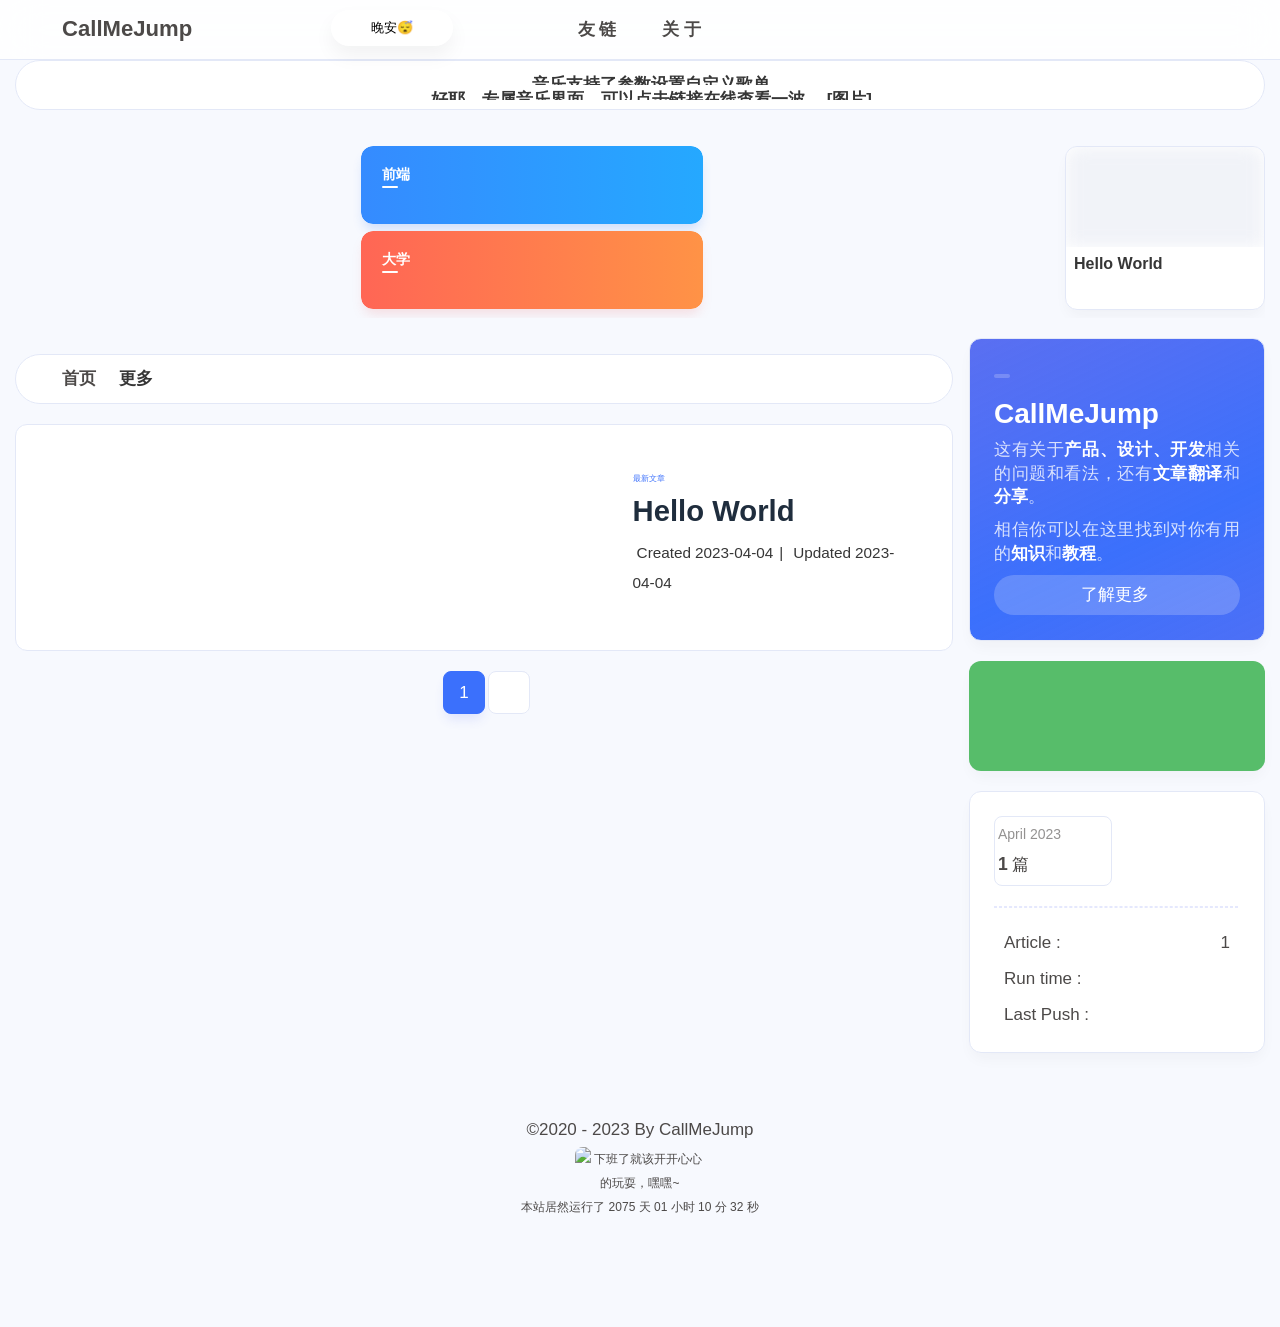
==== commit a4af31a9: "Site updated: 2023-04-04 23:58:48" ====
--- a/index.html
+++ b/index.html
@@ -1,12 +1,14 @@
-<!DOCTYPE html><html lang="en" data-theme="light"><head><meta charset="UTF-8"><meta http-equiv="X-UA-Compatible" content="IE=edge"><meta name="viewport" content="width=device-width, initial-scale=1.0, maximum-scale=1.0, user-scalable=no"><title>Hexo</title><meta name="author" content="John Doe"><meta name="copyright" content="John Doe"><meta name="format-detection" content="telephone=no"><meta name="theme-color" content="#f7f9fe"><meta name="mobile-web-app-capable" content="yes"><meta name="apple-touch-fullscreen" content="yes"><meta name="apple-mobile-web-app-title" content="Hexo"><meta name="application-name" content="Hexo"><meta name="apple-mobile-web-app-capable" content="yes"><meta name="apple-mobile-web-app-status-bar-style" content="default"><link rel="bookmark" href="/img/siteicon/apple-touch-icon.png"><link rel="apple-touch-icon-precomposed" sizes="180x180" href="/img/siteicon/apple-touch-icon.png"><link rel="apple-touch-icon" sizes="192x192" href="/img/siteicon/apple-touch-icon.png"><link rel="apple-touch-icon" sizes="512x512" href="/img/siteicon/apple-touch-icon.png"><link rel="apple-touch-startup-image" media="screen and (device-width:320px) and (device-height:568px) and (-webkit-device-pixel-ratio:2) and (orientation:landscape)" href="/img/siteicon/splashIcons/icon_1136x640.png"><link rel="apple-touch-startup-image" media="screen and (device-width:320px) and (device-height:568px) and (-webkit-device-pixel-ratio:2) and (orientation:portrait)" href="/img/siteicon/splashIcons/icon_640x1136.png"><link rel="apple-touch-startup-image" media="screen and (device-width:414px) and (device-height:896px) and (-webkit-device-pixel-ratio:3) and (orientation:landscape)" href="/img/siteicon/splashIcons/icon_2688x1242.png"><link rel="apple-touch-startup-image" media="screen and (device-width:414px) and (device-height:896px) and (-webkit-device-pixel-ratio:2) and (orientation:landscape)" href="/img/siteicon/splashIcons/icon_1792x828.png"><link rel="apple-touch-startup-image" media="screen and (device-width:375px) and (device-height:812px) and (-webkit-device-pixel-ratio:3) and (orientation:portrait)" href="/img/siteicon/splashIcons/icon_1125x2436.png"><link rel="apple-touch-startup-image" media="screen and (device-width:414px) and (device-height:896px) and (-webkit-device-pixel-ratio:2) and (orientation:portrait)" href="/img/siteicon/splashIcons/icon_828x1792.png"><link rel="apple-touch-startup-image" media="screen and (device-width:375px) and (device-height:812px) and (-webkit-device-pixel-ratio:3) and (orientation:landscape)" href="/img/siteicon/splashIcons/icon_2436x1125.png"><link rel="apple-touch-startup-image" media="screen and (device-width:414px) and (device-height:736px) and (-webkit-device-pixel-ratio:3) and (orientation:portrait)" href="/img/siteicon/splashIcons/icon_1242x2208.png"><link rel="apple-touch-startup-image" media="screen and (device-width:414px) and (device-height:736px) and (-webkit-device-pixel-ratio:3) and (orientation:landscape)" href="/img/siteicon/splashIcons/icon_2208x1242.png"><link rel="apple-touch-startup-image" media="screen and (device-width:375px) and (device-height:667px) and (-webkit-device-pixel-ratio:2) and (orientation:landscape)" href="/img/siteicon/splashIcons/icon_1334x750.png"><link rel="apple-touch-startup-image" media="screen and (device-width:375px) and (device-height:667px) and (-webkit-device-pixel-ratio:2) and (orientation:portrait)" href="/img/siteicon/splashIcons/icon_750x1334.png"><link rel="apple-touch-startup-image" media="screen and (device-width:1024px) and (device-height:1366px) and (-webkit-device-pixel-ratio:2) and (orientation:landscape)" href="/img/siteicon/splashIcons/icon_2732x2048.png"><meta property="og:type" content="website">
-<meta property="og:title" content="Hexo">
-<meta property="og:url" content="http://example.com/index.html">
-<meta property="og:site_name" content="Hexo">
+<!DOCTYPE html><html lang="en" data-theme="light"><head><meta charset="UTF-8"><meta http-equiv="X-UA-Compatible" content="IE=edge"><meta name="viewport" content="width=device-width, initial-scale=1.0, maximum-scale=1.0, user-scalable=no"><title>CallMeJump - Blog</title><meta name="author" content="CallMeJump"><meta name="copyright" content="CallMeJump"><meta name="format-detection" content="telephone=no"><meta name="theme-color" content="#f7f9fe"><meta name="mobile-web-app-capable" content="yes"><meta name="apple-touch-fullscreen" content="yes"><meta name="apple-mobile-web-app-title" content="CallMeJump"><meta name="application-name" content="CallMeJump"><meta name="apple-mobile-web-app-capable" content="yes"><meta name="apple-mobile-web-app-status-bar-style" content="default"><link rel="bookmark" href="/img/siteicon/apple-touch-icon.png"><link rel="apple-touch-icon-precomposed" sizes="180x180" href="/img/siteicon/apple-touch-icon.png"><link rel="apple-touch-icon" sizes="192x192" href="/img/siteicon/apple-touch-icon.png"><link rel="apple-touch-icon" sizes="512x512" href="/img/siteicon/apple-touch-icon.png"><link rel="apple-touch-startup-image" media="screen and (device-width:320px) and (device-height:568px) and (-webkit-device-pixel-ratio:2) and (orientation:landscape)" href="/img/siteicon/splashIcons/icon_1136x640.png"><link rel="apple-touch-startup-image" media="screen and (device-width:320px) and (device-height:568px) and (-webkit-device-pixel-ratio:2) and (orientation:portrait)" href="/img/siteicon/splashIcons/icon_640x1136.png"><link rel="apple-touch-startup-image" media="screen and (device-width:414px) and (device-height:896px) and (-webkit-device-pixel-ratio:3) and (orientation:landscape)" href="/img/siteicon/splashIcons/icon_2688x1242.png"><link rel="apple-touch-startup-image" media="screen and (device-width:414px) and (device-height:896px) and (-webkit-device-pixel-ratio:2) and (orientation:landscape)" href="/img/siteicon/splashIcons/icon_1792x828.png"><link rel="apple-touch-startup-image" media="screen and (device-width:375px) and (device-height:812px) and (-webkit-device-pixel-ratio:3) and (orientation:portrait)" href="/img/siteicon/splashIcons/icon_1125x2436.png"><link rel="apple-touch-startup-image" media="screen and (device-width:414px) and (device-height:896px) and (-webkit-device-pixel-ratio:2) and (orientation:portrait)" href="/img/siteicon/splashIcons/icon_828x1792.png"><link rel="apple-touch-startup-image" media="screen and (device-width:375px) and (device-height:812px) and (-webkit-device-pixel-ratio:3) and (orientation:landscape)" href="/img/siteicon/splashIcons/icon_2436x1125.png"><link rel="apple-touch-startup-image" media="screen and (device-width:414px) and (device-height:736px) and (-webkit-device-pixel-ratio:3) and (orientation:portrait)" href="/img/siteicon/splashIcons/icon_1242x2208.png"><link rel="apple-touch-startup-image" media="screen and (device-width:414px) and (device-height:736px) and (-webkit-device-pixel-ratio:3) and (orientation:landscape)" href="/img/siteicon/splashIcons/icon_2208x1242.png"><link rel="apple-touch-startup-image" media="screen and (device-width:375px) and (device-height:667px) and (-webkit-device-pixel-ratio:2) and (orientation:landscape)" href="/img/siteicon/splashIcons/icon_1334x750.png"><link rel="apple-touch-startup-image" media="screen and (device-width:375px) and (device-height:667px) and (-webkit-device-pixel-ratio:2) and (orientation:portrait)" href="/img/siteicon/splashIcons/icon_750x1334.png"><link rel="apple-touch-startup-image" media="screen and (device-width:1024px) and (device-height:1366px) and (-webkit-device-pixel-ratio:2) and (orientation:landscape)" href="/img/siteicon/splashIcons/icon_2732x2048.png"><meta name="description" content="都是风景，幸会">
+<meta property="og:type" content="website">
+<meta property="og:title" content="CallMeJump">
+<meta property="og:url" content="https://www.callmejump.eu.org/index.html">
+<meta property="og:site_name" content="CallMeJump">
+<meta property="og:description" content="都是风景，幸会">
 <meta property="og:locale" content="en_US">
 <meta property="og:image" content="https://img02.anzhiy.cn/adminuploads/1/2022/09/15/63232b7d91d22.jpg">
-<meta property="article:author" content="John Doe">
+<meta property="article:author" content="CallMeJump">
 <meta name="twitter:card" content="summary">
-<meta name="twitter:image" content="https://img02.anzhiy.cn/adminuploads/1/2022/09/15/63232b7d91d22.jpg"><link rel="shortcut icon" href="/img/favicon.png"><link rel="canonical" href="http://example.com/"><link rel="preconnect" href="//cdn.jsdelivr.net"/><meta name="google-site-verification" content="xxx"/><meta name="baidu-site-verification" content="code-xxx"/><meta name="msvalidate.01" content="xxx"/><link rel="stylesheet" href="https://npm.elemecdn.com/hexo-butterfly-tag-plugins-plus@1.0.17/lib/assets/font-awesome-animation.min.css"><link rel="stylesheet" href="/css/index.css"><link rel="stylesheet" href="https://npm.elemecdn.com/@fortawesome/fontawesome-free@6.3.0/css/all.min.css" media="print" onload="this.media='all'"><link rel="stylesheet" href="https://npm.elemecdn.com/node-snackbar@0.1.16/dist/snackbar.min.css" media="print" onload="this.media='all'"><link rel="stylesheet" href="https://npm.elemecdn.com/@fancyapps/ui@4.0.31/dist/fancybox.css" media="print" onload="this.media='all'"><script>const GLOBAL_CONFIG = { 
+<meta name="twitter:image" content="https://img02.anzhiy.cn/adminuploads/1/2022/09/15/63232b7d91d22.jpg"><link rel="shortcut icon" href="/img/favicon.png"><link rel="canonical" href="https://www.callmejump.eu.org/"><link rel="preconnect" href="//cdn.jsdelivr.net"/><meta name="google-site-verification" content="xxx"/><meta name="baidu-site-verification" content="code-xxx"/><meta name="msvalidate.01" content="xxx"/><link rel="stylesheet" href="https://npm.elemecdn.com/hexo-butterfly-tag-plugins-plus@1.0.17/lib/assets/font-awesome-animation.min.css"><link rel="stylesheet" href="/css/index.css"><link rel="stylesheet" href="https://npm.elemecdn.com/@fortawesome/fontawesome-free@6.3.0/css/all.min.css" media="print" onload="this.media='all'"><link rel="stylesheet" href="https://npm.elemecdn.com/node-snackbar@0.1.16/dist/snackbar.min.css" media="print" onload="this.media='all'"><link rel="stylesheet" href="https://npm.elemecdn.com/@fancyapps/ui@4.0.31/dist/fancybox.css" media="print" onload="this.media='all'"><script>const GLOBAL_CONFIG = { 
   root: '/',
   algolia: undefined,
   localSearch: undefined,
@@ -43,12 +45,12 @@
   islazyload: true,
   isAnchor: false
 }</script><script id="config-diff">var GLOBAL_CONFIG_SITE = {
-  title: 'Hexo',
+  title: 'CallMeJump',
   isPost: false,
   isHome: true,
   isHighlightShrink: false,
   isToc: false,
-  postUpdate: '2023-04-04 14:27:29'
+  postUpdate: '2023-04-04 23:58:44'
 }</script><noscript><style type="text/css">
   #nav {
     opacity: 1
@@ -157,7 +159,7 @@
       }
     }
     detectApple()
-    })(window)</script><meta name="generator" content="Hexo 6.3.0"></head><body data-type="anzhiyu"><div id="web_bg"></div><div id="an_music_bg"></div><div class="page" id="body-wrap"><header class="not-top-img" id="page-header"><nav id="nav"><span id="blog_name"><a id="site-name" href="/"><div class="title">Hexo</div><i class="fa-solid fa-house"></i></a></span><div class="mask-name-container"><center id="name-container"><a id="page-name" href="javascript:anzhiyu.scrollToDest(0, 500)">PAGE_NAME</a></center></div><div id="menus"><div class="menus_items"><div class="menus_item"><a class="site-page faa-parent animated-hover" href="javascript:void(0);"><span> 友链</span></a><ul class="menus_item_child" style="left:17px;"><li><a class="site-page child faa-parent animated-hover" href="/link/"><i class="fa-fw fas fa-link faa-tada"></i><span> 友人帐</span></a></li></ul></div><div class="menus_item"><a class="site-page faa-parent animated-hover" href="javascript:void(0);"><span> 关于</span></a><ul class="menus_item_child" style="left:17px;"><li><a class="site-page child faa-parent animated-hover" href="/essay/"><i class="fa-fw fas fas fa-lightbulb faa-tada"></i><span> 闲言碎语</span></a></li></ul></div></div></div><div id="nav-right"><div class="nav-button" id="randomPost_button"><a class="site-page" onclick="toRandomPost()" title="随机前往一个文章" href="javascript:void(0);"><i class="fas fa-dice" style="font-size:1.2rem"></i></a></div><div class="nav-button" id="darkmode_navswitch"><a class="darkmode_switchbutton" type="button" href="javascript:void(0);" title="Switch Between Light And Dark Mode" onclick="rm.switchDarkMode()"><i class="fas fa-adjust"></i></a></div><div class="nav-button" id="nav-totop"><a class="totopbtn" href="javascript:void(0);"><i class="fas fa-arrow-up"></i><span id="percent" onclick="anzhiyu.scrollToDest(0,500)">0</span></a></div><div id="toggle-menu"><a class="site-page" href="javascript:void(0);"><i class="fas fa-bars fa-fw"></i></a></div></div></nav></header><div class="bbTimeList container" id="bbTimeList"><svg class="icon bber-logo iconfont icon-chrome" onclick="pjax.loadUrl(&quot;/essay/&quot;)" title="即刻短文" aria-hidden="true"><use xlink:href="#icon-chrome"></use></svg><div class="swiper-container swiper-no-swiping essay_bar_swiper_container" id="bbtalk" tabindex="-1"><div class="swiper-wrapper" id="bber-talk" onclick="pjax.loadUrl(&quot;/essay/&quot;)"><div class="li-style swiper-slide">音乐支持了参数设置自定义歌单</div><div class="li-style swiper-slide">好耶，专属音乐界面，可以点击链接在线查看一波。 [图片]</div><div class="li-style swiper-slide">23年的第一聚 [图片]</div><div class="li-style swiper-slide">妹妹、女朋友相继羊🐑了，我的嗓子也开始痒起来了，估计早就已经阳性，只是迫于无法买到抗原与各大医院核酸点相继取消而无法确定自己有没有阳，不幸中的万幸是症状都不是很重。 [图片]</div><div class="li-style swiper-slide">关于页的打赏仿了b站的充电功能，使用svg绘图➕一些动画参数移动，应该不会被b站警告吧😜，另外文章也支持了顶部随机b站同款春秋冬banner。</div><div class="li-style swiper-slide">React中不能直接修改state的一个重要原因是在性能优化时的prueComponment会进行浅层比较会认为是用一个对象且不能进入队列中批量更新</div><div class="li-style swiper-slide">好耶，马上就可以放假回家了！好想家里的好吃的😋！才不是想捏妹妹的脸了</div><div class="li-style swiper-slide">最近降温了，所以给博客安装上了小空调，提高一下博客温度，温暖一下大家。 [图片]</div><div class="li-style swiper-slide">女朋友送的书包喔～ [图片]</div><div class="li-style swiper-slide">全局音乐的动画也处理好了, nice!</div></div></div><i class="bber-gotobb fas fa-arrow-circle-right" onclick="pjax.loadUrl(&quot;/essay/&quot;)" title="查看全文"></i></div><div id="home_top"><div class="swiper_container_card" style="height: auto;width: 100%"><div id="bannerGroup"><div id="random-banner"><div class="banners-title"><div class="banners-title-big">生活明朗</div><div class="banners-title-big">万物可爱。</div><div class="banners-title-small">ANZHIY.CN</div></div><div id="skills-tags-group-all"><div class="tags-group-wrapper"><div class="tags-group-icon-pair"><div class="tags-group-icon" style="background: #fff"><img class="no-lightbox" title="Java" src= "[data-uri]" data-lazy-src="https://img02.anzhiy.cn/adminuploads/1/2022/09/25/633005bf0fd1e.jpg"></div><div class="tags-group-icon" style="background: #57b6e6"><img class="no-lightbox" title="Docker" src= "[data-uri]" data-lazy-src="https://img02.anzhiy.cn/adminuploads/1/2022/09/25/63300647df7fa.png"></div></div><div class="tags-group-icon-pair"><div class="tags-group-icon" style="background: #4082c3"><img class="no-lightbox" title="Photoshop" src= "[data-uri]" data-lazy-src="https://img02.anzhiy.cn/adminuploads/1/2022/09/25/63300647e1f10.png"></div><div class="tags-group-icon" style="background: #333"><img class="no-lightbox" title="Node" src= "[data-uri]" data-lazy-src="https://npm.elemecdn.com/anzhiyu-blog@2.1.1/img/svg/node-logo.svg"></div></div><div class="tags-group-icon-pair"><div class="tags-group-icon" style="background: #2e3a41"><img class="no-lightbox" title="Webpack" src= "[data-uri]" data-lazy-src="https://img02.anzhiy.cn/adminuploads/1/2022/09/26/6330ff27e5c9b.png"></div><div class="tags-group-icon" style="background: #fff"><img class="no-lightbox" title="Pinia" src= "[data-uri]" data-lazy-src="https://npm.elemecdn.com/anzhiyu-blog@2.0.8/img/svg/pinia-logo.svg"></div></div><div class="tags-group-icon-pair"><div class="tags-group-icon" style="background: #fff"><img class="no-lightbox" title="Python" src= "[data-uri]" data-lazy-src="https://img02.anzhiy.cn/adminuploads/1/2022/09/25/63300647dea51.png"></div><div class="tags-group-icon" style="background: #937df7"><img class="no-lightbox" title="Vite" src= "[data-uri]" data-lazy-src="https://npm.elemecdn.com/anzhiyu-blog@2.0.8/img/svg/vite-logo.svg"></div></div><div class="tags-group-icon-pair"><div class="tags-group-icon" style="background: #4499e4"><img class="no-lightbox" title="Flutter" src= "[data-uri]" data-lazy-src="https://img02.anzhiy.cn/adminuploads/1/2022/09/25/633004063ff15.png"></div><div class="tags-group-icon" style="background: #b8f0ae"><img class="no-lightbox" title="Vue" src= "[data-uri]" data-lazy-src="https://img02.anzhiy.cn/adminuploads/1/2022/09/25/633001374747b.png"></div></div><div class="tags-group-icon-pair"><div class="tags-group-icon" style="background: #222"><img class="no-lightbox" title="React" src= "[data-uri]" data-lazy-src="[data-uri]"></div><div class="tags-group-icon" style="background: #2c51db"><img class="no-lightbox" title="CSS3" src= "[data-uri]" data-lazy-src="https://img02.anzhiy.cn/adminuploads/1/2022/09/25/633006cc55e07.png"></div></div><div class="tags-group-icon-pair"><div class="tags-group-icon" style="background: #f7cb4f"><img class="no-lightbox" title="JS" src= "[data-uri]" data-lazy-src="https://img02.anzhiy.cn/adminuploads/1/2022/09/25/633006eee047b.png"></div><div class="tags-group-icon" style="background: #e9572b"><img class="no-lightbox" title="HTML" src= "[data-uri]" data-lazy-src="https://img02.anzhiy.cn/adminuploads/1/2022/09/25/633006f9ab27d.png"></div></div><div class="tags-group-icon-pair"><div class="tags-group-icon" style="background: #df5b40"><img class="no-lightbox" title="Git" src= "[data-uri]" data-lazy-src="https://img02.anzhiy.cn/adminuploads/1/2022/09/25/633006e37c7fd.webp"></div><div class="tags-group-icon" style="background: #e65164"><img class="no-lightbox" title="Apifox" src= "[data-uri]" data-lazy-src="https://img02.anzhiy.cn/adminuploads/1/2022/09/25/633007087a4dc.webp"></div></div><div class="tags-group-icon-pair"><div class="tags-group-icon" style="background: #fff"><img class="no-lightbox" title="Java" src= "[data-uri]" data-lazy-src="https://img02.anzhiy.cn/adminuploads/1/2022/09/25/633005bf0fd1e.jpg"></div><div class="tags-group-icon" style="background: #57b6e6"><img class="no-lightbox" title="Docker" src= "[data-uri]" data-lazy-src="https://img02.anzhiy.cn/adminuploads/1/2022/09/25/63300647df7fa.png"></div></div><div class="tags-group-icon-pair"><div class="tags-group-icon" style="background: #4082c3"><img class="no-lightbox" title="Photoshop" src= "[data-uri]" data-lazy-src="https://img02.anzhiy.cn/adminuploads/1/2022/09/25/63300647e1f10.png"></div><div class="tags-group-icon" style="background: #333"><img class="no-lightbox" title="Node" src= "[data-uri]" data-lazy-src="https://npm.elemecdn.com/anzhiyu-blog@2.1.1/img/svg/node-logo.svg"></div></div><div class="tags-group-icon-pair"><div class="tags-group-icon" style="background: #2e3a41"><img class="no-lightbox" title="Webpack" src= "[data-uri]" data-lazy-src="https://img02.anzhiy.cn/adminuploads/1/2022/09/26/6330ff27e5c9b.png"></div><div class="tags-group-icon" style="background: #fff"><img class="no-lightbox" title="Pinia" src= "[data-uri]" data-lazy-src="https://npm.elemecdn.com/anzhiyu-blog@2.0.8/img/svg/pinia-logo.svg"></div></div><div class="tags-group-icon-pair"><div class="tags-group-icon" style="background: #fff"><img class="no-lightbox" title="Python" src= "[data-uri]" data-lazy-src="https://img02.anzhiy.cn/adminuploads/1/2022/09/25/63300647dea51.png"></div><div class="tags-group-icon" style="background: #937df7"><img class="no-lightbox" title="Vite" src= "[data-uri]" data-lazy-src="https://npm.elemecdn.com/anzhiyu-blog@2.0.8/img/svg/vite-logo.svg"></div></div><div class="tags-group-icon-pair"><div class="tags-group-icon" style="background: #4499e4"><img class="no-lightbox" title="Flutter" src= "[data-uri]" data-lazy-src="https://img02.anzhiy.cn/adminuploads/1/2022/09/25/633004063ff15.png"></div><div class="tags-group-icon" style="background: #b8f0ae"><img class="no-lightbox" title="Vue" src= "[data-uri]" data-lazy-src="https://img02.anzhiy.cn/adminuploads/1/2022/09/25/633001374747b.png"></div></div><div class="tags-group-icon-pair"><div class="tags-group-icon" style="background: #222"><img class="no-lightbox" title="React" src= "[data-uri]" data-lazy-src="[data-uri]"></div><div class="tags-group-icon" style="background: #2c51db"><img class="no-lightbox" title="CSS3" src= "[data-uri]" data-lazy-src="https://img02.anzhiy.cn/adminuploads/1/2022/09/25/633006cc55e07.png"></div></div><div class="tags-group-icon-pair"><div class="tags-group-icon" style="background: #f7cb4f"><img class="no-lightbox" title="JS" src= "[data-uri]" data-lazy-src="https://img02.anzhiy.cn/adminuploads/1/2022/09/25/633006eee047b.png"></div><div class="tags-group-icon" style="background: #e9572b"><img class="no-lightbox" title="HTML" src= "[data-uri]" data-lazy-src="https://img02.anzhiy.cn/adminuploads/1/2022/09/25/633006f9ab27d.png"></div></div><div class="tags-group-icon-pair"><div class="tags-group-icon" style="background: #df5b40"><img class="no-lightbox" title="Git" src= "[data-uri]" data-lazy-src="https://img02.anzhiy.cn/adminuploads/1/2022/09/25/633006e37c7fd.webp"></div><div class="tags-group-icon" style="background: #e65164"><img class="no-lightbox" title="Apifox" src= "[data-uri]" data-lazy-src="https://img02.anzhiy.cn/adminuploads/1/2022/09/25/633007087a4dc.webp"></div></div></div></div><a id="random-hover" href="javascript:toRandomPost()"><i class="fa fa-paper-plane" style="margin-left:10px"></i><div style="margin-left:10px">随便逛逛<i class="fa-solid fa-arrow-right" style="margin-left:10px"></i></div></a></div><div class="categoryGroup"><div class="categoryItem" style="box-shadow:var(--anzhiyu-shadow-blue)"><a class="categoryButton blue" onclick="pjax.loadUrl(&quot;/categories/前端开发/&quot;);" href="javascript:void(0);"><span class="categoryButtonText">前端</span><i class="fas fa-dove"></i></a></div><div class="categoryItem" style="box-shadow:var(--anzhiyu-shadow-red)"><a class="categoryButton red" onclick="pjax.loadUrl(&quot;/categories/大学生涯/&quot;);" href="javascript:void(0);"><span class="categoryButtonText">大学</span><i class="fas fa-burn"></i></a></div><div class="categoryItem" style="box-shadow:var(--anzhiyu-shadow-green)"><a class="categoryButton green" onclick="pjax.loadUrl(&quot;/categories/生活日常/&quot;);" href="javascript:void(0);"><span class="categoryButtonText">生活</span><i class="fas fa-book"></i></a></div></div></div><div class="topGroup"><div class="recent-post-item"><div class="post_cover left_radius"><a href="2023/04/04/hello-world/" title="Hello World"><span class="recent-post-top-text" onclick="pjax.loadUrl(2023/04/04/hello-world/)">荐</span><img class="post_bg" onerror="/img/default_cover.jpg" alt="" src= "[data-uri]" data-lazy-src="/img/default_cover.jpg"></a></div><div class="recent-post-info" onclick="pjax.loadUrl(2023/04/04/hello-world/)"><a class="article-title" href="2023/04/04/hello-world/" title="Hello World">Hello World</a></div></div><a class="todayCard" id="todayCard" target="_blank" rel="noopener" href="https://anzhiy.cn/posts/220c.html" style="z-index: 1;"><div class="todayCard-info"><div class="todayCard-tips">新品主题</div><div class="todayCard-title">Theme-AnZhiYu</div></div><div class="todayCard-cover" style="background: url(https://img02.anzhiy.cn/adminuploads/1/2023/03/27/64215d46a1ca6.webp) no-repeat center /cover"></div><div class="banner-button-group"><div class="banner-button" onclick="event.stopPropagation();event.preventDefault();anzhiyu.hideTodayCard();"><i class="fa-solid fa-circle-plus"></i><span class="banner-button-text">更多推荐</span></div></div></a></div><link rel="stylesheet"></div></div><script src="https://npm.elemecdn.com/anzhiyu-theme-static@1.0.0/swiper/swiper.min.js"></script><script src="https://npm.elemecdn.com/anzhiyu-theme-static@1.0.0/swiper/swiper_init.js"></script><link rel="stylesheet" href="https://npm.elemecdn.com/anzhiyu-theme-static@1.0.0/swiper/swiper.min.css" onload="this.media='all'"><link rel="stylesheet" onload="this.media='all'"><main class="layout" id="content-inner"><div class="recent-posts" id="recent-posts"><div id="categoryBar"><div class="category-bar" id="category-bar"><div id="catalog-bar"><i class="fa-fw fas fa-shapes"></i><div id="catalog-list"><div class="catalog-list-item" id="首页"><a href="/">首页</a></div></div><a class="catalog-more" href="/categories/">更多</a></div></div></div><div class="recent-post-item lastestpost-item"><div class="post_cover left"><a href="/2023/04/04/hello-world/" title="Hello World"><img class="post_bg" src= "[data-uri]" data-lazy-src="/img/default_cover.jpg" onerror="this.onerror=null;this.src='/img/404.jpg'" alt="Hello World"></a></div><div class="recent-post-info"><span class="newPost">最新文章</span><a class="article-title" href="/2023/04/04/hello-world/" title="Hello World">Hello World</a><div class="article-meta-wrap"><span class="post-meta-date"><i class="far fa-calendar-alt"></i><span class="article-meta-label">Created</span><time class="post-meta-date-created" datetime="2023-04-04T04:28:10.580Z" title="Created 2023-04-04 12:28:10">2023-04-04</time><span class="article-meta-separator">|</span><i class="fas fa-history"></i><span class="article-meta-label">Updated</span><time class="post-meta-date-updated" datetime="2023-04-04T04:28:10.580Z" title="Updated 2023-04-04 12:28:10">2023-04-04</time></span></div><div class="content">Welcome to Hexo! This is your very first post. Check documentation for more info. If you get any problems when using Hexo, you can find the answer in troubleshooting or you can ask me on GitHub.
+    })(window)</script><meta name="generator" content="Hexo 6.3.0"></head><body data-type="anzhiyu"><div id="web_bg"></div><div id="an_music_bg"></div><div class="page" id="body-wrap"><header class="not-top-img" id="page-header"><nav id="nav"><span id="blog_name"><div class="back-home-button" tabindex="-1"><i class="back-home-button-icon fas fa-grip-vertical"></i><div class="back-menu-list-groups"><div class="back-menu-list-group"><div class="back-menu-list-title">网页</div><div class="back-menu-list"><a class="back-menu-item" href="https://index.anzhiy.cn/" title="个人主页" target="_blank"><img class="back-menu-item-icon" src= "[data-uri]" data-lazy-src="https://index.anzhiy.cn/assets/home.svg"/><span class="back-menu-item-text">个人主页</span></a><a class="back-menu-item" href="https://anzhiy.cn/" title="博客" target="_blank"><img class="back-menu-item-icon" src= "[data-uri]" data-lazy-src="https://img02.anzhiy.cn/adminuploads/1/2022/09/05/6315ec9737ac4.png"/><span class="back-menu-item-text">博客</span></a></div></div><div class="back-menu-list-group"><div class="back-menu-list-title">项目</div><div class="back-menu-list"><a class="back-menu-item" href="http://blgou.net/#/main/home" title="xxx" target="_blank"><img class="back-menu-item-icon" src= "[data-uri]" data-lazy-src="https://img02.anzhiy.cn/adminuploads/1/2022/09/15/6322cd942dbd9.png"/><span class="back-menu-item-text">xxx</span></a></div></div></div></div><a id="site-name" href="/"><div class="title">CallMeJump</div><i class="fa-solid fa-house"></i></a></span><div class="mask-name-container"><center id="name-container"><a id="page-name" href="javascript:anzhiyu.scrollToDest(0, 500)">PAGE_NAME</a></center></div><div id="menus"><div class="menus_items"><div class="menus_item"><a class="site-page faa-parent animated-hover" href="javascript:void(0);"><span> 友链</span></a><ul class="menus_item_child" style="left:17px;"><li><a class="site-page child faa-parent animated-hover" href="/link/"><i class="fa-fw fas fa-link faa-tada"></i><span> 友人帐</span></a></li></ul></div><div class="menus_item"><a class="site-page faa-parent animated-hover" href="javascript:void(0);"><span> 关于</span></a><ul class="menus_item_child" style="left:-31px;"><li><a class="site-page child faa-parent animated-hover" href="/about/"><svg class="icon faa-tada" aria-hidden="true"><use xlink:href="#icon-zhifeiji"></use></svg><span> 关于本人</span></a></li><li><a class="site-page child faa-parent animated-hover" href="/essay/"><i class="fa-fw fas fas fa-lightbulb faa-tada"></i><span> 闲言碎语</span></a></li></ul></div></div></div><div id="nav-right"><div class="nav-button only-home" id="travellings_button" style="display: flex"><a class="site-page" onclick="anzhiyu.totraveling()" title="随机前往一个开往项目网站" href="javascript:void(0);" rel="external nofollow" data-pjax-state="external"><i class="fas fa-train" style="font-size:1.2rem"></i></a></div><div class="nav-button" id="randomPost_button"><a class="site-page" onclick="toRandomPost()" title="随机前往一个文章" href="javascript:void(0);"><i class="fas fa-dice" style="font-size:1.2rem"></i></a></div><div class="nav-button" id="darkmode_navswitch"><a class="darkmode_switchbutton" type="button" href="javascript:void(0);" title="Switch Between Light And Dark Mode" onclick="rm.switchDarkMode()"><i class="fas fa-adjust"></i></a></div><div class="nav-button" id="nav-totop"><a class="totopbtn" href="javascript:void(0);"><i class="fas fa-arrow-up"></i><span id="percent" onclick="anzhiyu.scrollToDest(0,500)">0</span></a></div><div id="toggle-menu"><a class="site-page" href="javascript:void(0);"><i class="fas fa-bars fa-fw"></i></a></div></div></nav></header><div class="bbTimeList container" id="bbTimeList"><svg class="icon bber-logo iconfont icon-chrome" onclick="pjax.loadUrl(&quot;/essay/&quot;)" title="即刻短文" aria-hidden="true"><use xlink:href="#icon-chrome"></use></svg><div class="swiper-container swiper-no-swiping essay_bar_swiper_container" id="bbtalk" tabindex="-1"><div class="swiper-wrapper" id="bber-talk" onclick="pjax.loadUrl(&quot;/essay/&quot;)"><div class="li-style swiper-slide">音乐支持了参数设置自定义歌单</div><div class="li-style swiper-slide">好耶，专属音乐界面，可以点击链接在线查看一波。 [图片]</div></div></div><i class="bber-gotobb fas fa-arrow-circle-right" onclick="pjax.loadUrl(&quot;/essay/&quot;)" title="查看全文"></i></div><div id="home_top"><div class="swiper_container_card" style="height: auto;width: 100%"><div id="bannerGroup"><div id="random-banner"><div class="banners-title"><div class="banners-title-big">生活明朗</div><div class="banners-title-big">万物可爱。</div><div class="banners-title-small">ANZHIY.CN</div></div><div id="skills-tags-group-all"><div class="tags-group-wrapper"><div class="tags-group-icon-pair"><div class="tags-group-icon" style="background: #fff"><img class="no-lightbox" title="Java" src= "[data-uri]" data-lazy-src="https://img02.anzhiy.cn/adminuploads/1/2022/09/25/633005bf0fd1e.jpg"></div><div class="tags-group-icon" style="background: #57b6e6"><img class="no-lightbox" title="Docker" src= "[data-uri]" data-lazy-src="https://img02.anzhiy.cn/adminuploads/1/2022/09/25/63300647df7fa.png"></div></div><div class="tags-group-icon-pair"><div class="tags-group-icon" style="background: #4082c3"><img class="no-lightbox" title="Photoshop" src= "[data-uri]" data-lazy-src="https://img02.anzhiy.cn/adminuploads/1/2022/09/25/63300647e1f10.png"></div><div class="tags-group-icon" style="background: #333"><img class="no-lightbox" title="Node" src= "[data-uri]" data-lazy-src="https://npm.elemecdn.com/anzhiyu-blog@2.1.1/img/svg/node-logo.svg"></div></div><div class="tags-group-icon-pair"><div class="tags-group-icon" style="background: #2e3a41"><img class="no-lightbox" title="Webpack" src= "[data-uri]" data-lazy-src="https://img02.anzhiy.cn/adminuploads/1/2022/09/26/6330ff27e5c9b.png"></div><div class="tags-group-icon" style="background: #fff"><img class="no-lightbox" title="Pinia" src= "[data-uri]" data-lazy-src="https://npm.elemecdn.com/anzhiyu-blog@2.0.8/img/svg/pinia-logo.svg"></div></div><div class="tags-group-icon-pair"><div class="tags-group-icon" style="background: #fff"><img class="no-lightbox" title="Python" src= "[data-uri]" data-lazy-src="https://img02.anzhiy.cn/adminuploads/1/2022/09/25/63300647dea51.png"></div><div class="tags-group-icon" style="background: #937df7"><img class="no-lightbox" title="Vite" src= "[data-uri]" data-lazy-src="https://npm.elemecdn.com/anzhiyu-blog@2.0.8/img/svg/vite-logo.svg"></div></div><div class="tags-group-icon-pair"><div class="tags-group-icon" style="background: #4499e4"><img class="no-lightbox" title="Flutter" src= "[data-uri]" data-lazy-src="https://img02.anzhiy.cn/adminuploads/1/2022/09/25/633004063ff15.png"></div><div class="tags-group-icon" style="background: #b8f0ae"><img class="no-lightbox" title="Vue" src= "[data-uri]" data-lazy-src="https://img02.anzhiy.cn/adminuploads/1/2022/09/25/633001374747b.png"></div></div><div class="tags-group-icon-pair"><div class="tags-group-icon" style="background: #222"><img class="no-lightbox" title="React" src= "[data-uri]" data-lazy-src="[data-uri]"></div><div class="tags-group-icon" style="background: #2c51db"><img class="no-lightbox" title="CSS3" src= "[data-uri]" data-lazy-src="https://img02.anzhiy.cn/adminuploads/1/2022/09/25/633006cc55e07.png"></div></div><div class="tags-group-icon-pair"><div class="tags-group-icon" style="background: #f7cb4f"><img class="no-lightbox" title="JS" src= "[data-uri]" data-lazy-src="https://img02.anzhiy.cn/adminuploads/1/2022/09/25/633006eee047b.png"></div><div class="tags-group-icon" style="background: #e9572b"><img class="no-lightbox" title="HTML" src= "[data-uri]" data-lazy-src="https://img02.anzhiy.cn/adminuploads/1/2022/09/25/633006f9ab27d.png"></div></div><div class="tags-group-icon-pair"><div class="tags-group-icon" style="background: #df5b40"><img class="no-lightbox" title="Git" src= "[data-uri]" data-lazy-src="https://img02.anzhiy.cn/adminuploads/1/2022/09/25/633006e37c7fd.webp"></div><div class="tags-group-icon" style="background: #e65164"><img class="no-lightbox" title="Apifox" src= "[data-uri]" data-lazy-src="https://img02.anzhiy.cn/adminuploads/1/2022/09/25/633007087a4dc.webp"></div></div><div class="tags-group-icon-pair"><div class="tags-group-icon" style="background: #fff"><img class="no-lightbox" title="Java" src= "[data-uri]" data-lazy-src="https://img02.anzhiy.cn/adminuploads/1/2022/09/25/633005bf0fd1e.jpg"></div><div class="tags-group-icon" style="background: #57b6e6"><img class="no-lightbox" title="Docker" src= "[data-uri]" data-lazy-src="https://img02.anzhiy.cn/adminuploads/1/2022/09/25/63300647df7fa.png"></div></div><div class="tags-group-icon-pair"><div class="tags-group-icon" style="background: #4082c3"><img class="no-lightbox" title="Photoshop" src= "[data-uri]" data-lazy-src="https://img02.anzhiy.cn/adminuploads/1/2022/09/25/63300647e1f10.png"></div><div class="tags-group-icon" style="background: #333"><img class="no-lightbox" title="Node" src= "[data-uri]" data-lazy-src="https://npm.elemecdn.com/anzhiyu-blog@2.1.1/img/svg/node-logo.svg"></div></div><div class="tags-group-icon-pair"><div class="tags-group-icon" style="background: #2e3a41"><img class="no-lightbox" title="Webpack" src= "[data-uri]" data-lazy-src="https://img02.anzhiy.cn/adminuploads/1/2022/09/26/6330ff27e5c9b.png"></div><div class="tags-group-icon" style="background: #fff"><img class="no-lightbox" title="Pinia" src= "[data-uri]" data-lazy-src="https://npm.elemecdn.com/anzhiyu-blog@2.0.8/img/svg/pinia-logo.svg"></div></div><div class="tags-group-icon-pair"><div class="tags-group-icon" style="background: #fff"><img class="no-lightbox" title="Python" src= "[data-uri]" data-lazy-src="https://img02.anzhiy.cn/adminuploads/1/2022/09/25/63300647dea51.png"></div><div class="tags-group-icon" style="background: #937df7"><img class="no-lightbox" title="Vite" src= "[data-uri]" data-lazy-src="https://npm.elemecdn.com/anzhiyu-blog@2.0.8/img/svg/vite-logo.svg"></div></div><div class="tags-group-icon-pair"><div class="tags-group-icon" style="background: #4499e4"><img class="no-lightbox" title="Flutter" src= "[data-uri]" data-lazy-src="https://img02.anzhiy.cn/adminuploads/1/2022/09/25/633004063ff15.png"></div><div class="tags-group-icon" style="background: #b8f0ae"><img class="no-lightbox" title="Vue" src= "[data-uri]" data-lazy-src="https://img02.anzhiy.cn/adminuploads/1/2022/09/25/633001374747b.png"></div></div><div class="tags-group-icon-pair"><div class="tags-group-icon" style="background: #222"><img class="no-lightbox" title="React" src= "[data-uri]" data-lazy-src="[data-uri]"></div><div class="tags-group-icon" style="background: #2c51db"><img class="no-lightbox" title="CSS3" src= "[data-uri]" data-lazy-src="https://img02.anzhiy.cn/adminuploads/1/2022/09/25/633006cc55e07.png"></div></div><div class="tags-group-icon-pair"><div class="tags-group-icon" style="background: #f7cb4f"><img class="no-lightbox" title="JS" src= "[data-uri]" data-lazy-src="https://img02.anzhiy.cn/adminuploads/1/2022/09/25/633006eee047b.png"></div><div class="tags-group-icon" style="background: #e9572b"><img class="no-lightbox" title="HTML" src= "[data-uri]" data-lazy-src="https://img02.anzhiy.cn/adminuploads/1/2022/09/25/633006f9ab27d.png"></div></div><div class="tags-group-icon-pair"><div class="tags-group-icon" style="background: #df5b40"><img class="no-lightbox" title="Git" src= "[data-uri]" data-lazy-src="https://img02.anzhiy.cn/adminuploads/1/2022/09/25/633006e37c7fd.webp"></div><div class="tags-group-icon" style="background: #e65164"><img class="no-lightbox" title="Apifox" src= "[data-uri]" data-lazy-src="https://img02.anzhiy.cn/adminuploads/1/2022/09/25/633007087a4dc.webp"></div></div></div></div><a id="random-hover" href="javascript:toRandomPost()"><i class="fa fa-paper-plane" style="margin-left:10px"></i><div style="margin-left:10px">随便逛逛<i class="fa-solid fa-arrow-right" style="margin-left:10px"></i></div></a></div><div class="categoryGroup"><div class="categoryItem" style="box-shadow:var(--anzhiyu-shadow-blue)"><a class="categoryButton blue" onclick="pjax.loadUrl(&quot;/categories/前端开发/&quot;);" href="javascript:void(0);"><span class="categoryButtonText">前端</span><i class="fas fa-dove"></i></a></div><div class="categoryItem" style="box-shadow:var(--anzhiyu-shadow-red)"><a class="categoryButton red" onclick="pjax.loadUrl(&quot;/categories/大学生涯/&quot;);" href="javascript:void(0);"><span class="categoryButtonText">大学</span><i class="fas fa-burn"></i></a></div><div class="categoryItem" style="box-shadow:var(--anzhiyu-shadow-green)"><a class="categoryButton green" onclick="pjax.loadUrl(&quot;/categories/生活日常/&quot;);" href="javascript:void(0);"><span class="categoryButtonText">生活</span><i class="fas fa-book"></i></a></div></div></div><div class="topGroup"><div class="recent-post-item"><div class="post_cover left_radius"><a href="2023/04/04/hello-world/" title="Hello World"><span class="recent-post-top-text" onclick="pjax.loadUrl(2023/04/04/hello-world/)">荐</span><img class="post_bg" onerror="/img/default_cover.jpg" alt="" src= "[data-uri]" data-lazy-src="/img/default_cover.jpg"></a></div><div class="recent-post-info" onclick="pjax.loadUrl(2023/04/04/hello-world/)"><a class="article-title" href="2023/04/04/hello-world/" title="Hello World">Hello World</a></div></div><a class="todayCard" id="todayCard" target="_blank" rel="noopener" href="https://anzhiy.cn/posts/220c.html" style="z-index: 1;"><div class="todayCard-info"><div class="todayCard-tips">新品主题</div><div class="todayCard-title">Theme-AnZhiYu</div></div><div class="todayCard-cover" style="background: url(https://img02.anzhiy.cn/adminuploads/1/2023/03/27/64215d46a1ca6.webp) no-repeat center /cover"></div><div class="banner-button-group"><div class="banner-button" onclick="event.stopPropagation();event.preventDefault();anzhiyu.hideTodayCard();"><i class="fa-solid fa-circle-plus"></i><span class="banner-button-text">更多推荐</span></div></div></a></div><link rel="stylesheet"></div></div><script src="https://npm.elemecdn.com/anzhiyu-theme-static@1.0.0/swiper/swiper.min.js"></script><script src="https://npm.elemecdn.com/anzhiyu-theme-static@1.0.0/swiper/swiper_init.js"></script><link rel="stylesheet" href="https://npm.elemecdn.com/anzhiyu-theme-static@1.0.0/swiper/swiper.min.css" onload="this.media='all'"><link rel="stylesheet" onload="this.media='all'"><main class="layout" id="content-inner"><div class="recent-posts" id="recent-posts"><div id="categoryBar"><div class="category-bar" id="category-bar"><div id="catalog-bar"><i class="fa-fw fas fa-shapes"></i><div id="catalog-list"><div class="catalog-list-item" id="首页"><a href="/">首页</a></div></div><a class="catalog-more" href="/categories/">更多</a></div></div></div><div class="recent-post-item lastestpost-item"><div class="post_cover left"><a href="/2023/04/04/hello-world/" title="Hello World"><img class="post_bg" src= "[data-uri]" data-lazy-src="/img/default_cover.jpg" onerror="this.onerror=null;this.src='/img/404.jpg'" alt="Hello World"></a></div><div class="recent-post-info"><span class="newPost">最新文章</span><a class="article-title" href="/2023/04/04/hello-world/" title="Hello World">Hello World</a><div class="article-meta-wrap"><span class="post-meta-date"><i class="far fa-calendar-alt"></i><span class="article-meta-label">Created</span><time class="post-meta-date-created" datetime="2023-04-04T04:28:10.580Z" title="Created 2023-04-04 12:28:10">2023-04-04</time><span class="article-meta-separator">|</span><i class="fas fa-history"></i><span class="article-meta-label">Updated</span><time class="post-meta-date-updated" datetime="2023-04-04T04:28:10.580Z" title="Updated 2023-04-04 12:28:10">2023-04-04</time></span></div><div class="content">Welcome to Hexo! This is your very first post. Check documentation for more info. If you get any problems when using Hexo, you can find the answer in troubleshooting or you can ask me on GitHub.
 Quick StartCreate a new post1$ hexo new &quot;My New Post&quot;
 
 More info: Writing
@@ -170,7 +172,7 @@
 Deploy to remote sites1$ hexo deploy
 
 More info: Deployment
-</div></div></div><nav id="pagination"><div class="pagination"><span class="page-number current">1</span><div class="toPageGroup"><input id="toPageText" oninput="value=value.replace(/[^0-9]/g,'')" maxlength="3" onkeyup="this.value=this.value.replace(/[^u4e00-u9fa5w]/g,'')"><a id="toPageButton" onclick="anzhiyu.toPage()"><i class="fas fa-angles-right"></i></a></div></div></nav></div><div class="aside-content" id="aside-content"><div class="card-widget card-info"><div class="author-info-top"> <div class="card-info-avatar"></div></div><div class="author-info__sayhi" id="author-info__sayhi"></div><h1 class="author-info__name">John Doe</h1><div class="author-info__description"><div style="line-height:1.38;margin:0.6rem 0;text-align:justify;color:rgba(255, 255, 255, 0.8);">这有关于<b style="color:#fff">产品、设计、开发</b>相关的问题和看法，还有<b style="color:#fff">文章翻译</b>和<b style="color:#fff">分享</b>。</div><div style="line-height:1.38;margin:0.6rem 0;text-align:justify;color:rgba(255, 255, 255, 0.8);">相信你可以在这里找到对你有用的<b style="color:#fff">知识</b>和<b style="color:#fff">教程</b>。</div></div><div class="banner-button-group"><a class="banner-button" onclick="pjax.loadUrl(&quot;/about/&quot;)"><span class="banner-button-text">了解更多</span><i class="fas fa-circle-right"></i></a></div></div><div class="card-widget anzhiyu-right-widget" id="card-wechat" onclick="null"><div id="flip-wrapper"><div id="flip-content"><div class="face" style="background: url(https://img02.anzhiy.cn/adminuploads/1/2022/09/11/631ddb7c9b250.png) center center / 100% no-repeat"></div><div class="back face" style="background: url(https://img02.anzhiy.cn/adminuploads/1/2022/09/11/631ddeb0900b7.png) center center / 100% no-repeat"></div></div></div></div><div class="sticky_layout"><div class="card-widget"><div class="card-archives"><div class="item-headline"><i class="fas fa-archive"></i><span>Archives</span></div><ul class="card-archive-list"><li class="card-archive-list-item"><a class="card-archive-list-link" href="/archives/2023/04/"><span class="card-archive-list-date">April 2023</span><div class="card-archive-list-count-group"><span class="card-archive-list-count">1</span><span>篇</span></div></a></li></ul></div><hr/><div class="card-webinfo"><div class="item-headline"><i class="fas fa-chart-line"></i><span>Info</span></div><div class="webinfo"><div class="webinfo-item"><div class="item-name">Article :</div><div class="item-count">1</div></div><div class="webinfo-item"><div class="item-name">Run time :</div><div class="item-count" id="runtimeshow" data-publishDate="2021-03-31T16:00:00.000Z"><i class="fa-solid fa-spinner fa-spin"></i></div></div><div class="webinfo-item"><div class="item-name">Last Push :</div><div class="item-count" id="last-push-date" data-lastPushDate="2023-04-04T06:27:29.868Z"><i class="fa-solid fa-spinner fa-spin"></i></div></div></div></div></div></div></div></main><footer id="footer"><div id="footer-wrap"><div class="copyright">&copy;2020 - 2023 By John Doe</div><div id="workboard"><img class="workSituationImg boardsign" src="https://npm.elemecdn.com/anzhiyu-blog@2.0.4/img/badge/安知鱼-上班摸鱼中.svg" alt="距离月入25k也就还差一个大佬带我~" title="距离月入25k也就还差一个大佬带我~"/><div id="runtimeTextTip"></div></div><p id="ghbdages"><a class="github-badge" target="_blank" href="https://hexo.io/" style="margin-inline:5px" data-title="博客框架为Hexo_v5.4.0" title="博客框架为Hexo_v5.4.0"><img src= "[data-uri]" data-lazy-src="https://npm.elemecdn.com/anzhiyu-blog@2.1.5/img/badge/Frame-Hexo.svg" alt="博客框架为Hexo_v5.4.0"/></a><a class="github-badge" target="_blank" href="https://www.dogecloud.com/" style="margin-inline:5px" data-title="本站使用多吉云为静态资源提供CDN加速" title="本站使用多吉云为静态资源提供CDN加速"><img src= "[data-uri]" data-lazy-src="https://npm.elemecdn.com/anzhiyu-blog@2.2.0/img/badge/CDN-多吉云-3693F3.svg" alt="本站使用多吉云为静态资源提供CDN加速"/></a><a class="github-badge" target="_blank" href="https://github.com/" style="margin-inline:5px" data-title="本站项目由Github托管" title="本站项目由Github托管"><img src= "[data-uri]" data-lazy-src="https://npm.elemecdn.com/anzhiyu-blog@2.1.5/img/badge/Source-Github.svg" alt="本站项目由Github托管"/></a><a class="github-badge" target="_blank" href="http://creativecommons.org/licenses/by-nc-sa/4.0/" style="margin-inline:5px" data-title="本站采用知识共享署名-非商业性使用-相同方式共享4.0国际许可协议进行许可" title="本站采用知识共享署名-非商业性使用-相同方式共享4.0国际许可协议进行许可"><img src= "[data-uri]" data-lazy-src="https://npm.elemecdn.com/anzhiyu-blog@2.2.0/img/badge/Copyright-BY-NC-SA.svg" alt="本站采用知识共享署名-非商业性使用-相同方式共享4.0国际许可协议进行许可"/></a></p></div></footer></div><div id="loading-box" onclick="document.getElementById(&quot;loading-box&quot;).classList.add(&quot;loaded&quot;)"><div class="loading-bg"><img class="loading-img nolazyload" src="[data-uri]"/><div class="loading-image-dot"></div><div id="loading-percentage">0%</div></div></div><script>const loadingPercentage = document.getElementById("loading-percentage");
+</div></div></div><nav id="pagination"><div class="pagination"><span class="page-number current">1</span><div class="toPageGroup"><input id="toPageText" oninput="value=value.replace(/[^0-9]/g,'')" maxlength="3" onkeyup="this.value=this.value.replace(/[^u4e00-u9fa5w]/g,'')"><a id="toPageButton" onclick="anzhiyu.toPage()"><i class="fas fa-angles-right"></i></a></div></div></nav></div><div class="aside-content" id="aside-content"><div class="card-widget card-info"><div class="author-info-top"> <div class="card-info-avatar"></div></div><div class="author-info__sayhi" id="author-info__sayhi"></div><h1 class="author-info__name">CallMeJump</h1><div class="author-info__description"><div style="line-height:1.38;margin:0.6rem 0;text-align:justify;color:rgba(255, 255, 255, 0.8);">这有关于<b style="color:#fff">产品、设计、开发</b>相关的问题和看法，还有<b style="color:#fff">文章翻译</b>和<b style="color:#fff">分享</b>。</div><div style="line-height:1.38;margin:0.6rem 0;text-align:justify;color:rgba(255, 255, 255, 0.8);">相信你可以在这里找到对你有用的<b style="color:#fff">知识</b>和<b style="color:#fff">教程</b>。</div></div><div class="banner-button-group"><a class="banner-button" onclick="pjax.loadUrl(&quot;/about/&quot;)"><span class="banner-button-text">了解更多</span><i class="fas fa-circle-right"></i></a></div></div><div class="card-widget anzhiyu-right-widget" id="card-wechat" onclick="null"><div id="flip-wrapper"><div id="flip-content"><div class="face" style="background: url(https://img02.anzhiy.cn/adminuploads/1/2022/09/11/631ddb7c9b250.png) center center / 100% no-repeat"></div><div class="back face" style="background: url(https://img02.anzhiy.cn/adminuploads/1/2022/09/11/631ddeb0900b7.png) center center / 100% no-repeat"></div></div></div></div><div class="sticky_layout"><div class="card-widget"><div class="card-archives"><div class="item-headline"><i class="fas fa-archive"></i><span>Archives</span></div><ul class="card-archive-list"><li class="card-archive-list-item"><a class="card-archive-list-link" href="/archives/2023/04/"><span class="card-archive-list-date">April 2023</span><div class="card-archive-list-count-group"><span class="card-archive-list-count">1</span><span>篇</span></div></a></li></ul></div><hr/><div class="card-webinfo"><div class="item-headline"><i class="fas fa-chart-line"></i><span>Info</span></div><div class="webinfo"><div class="webinfo-item"><div class="item-name">Article :</div><div class="item-count">1</div></div><div class="webinfo-item"><div class="item-name">Run time :</div><div class="item-count" id="runtimeshow" data-publishDate="2021-03-31T16:00:00.000Z"><i class="fa-solid fa-spinner fa-spin"></i></div></div><div class="webinfo-item"><div class="item-name">Last Push :</div><div class="item-count" id="last-push-date" data-lastPushDate="2023-04-04T15:58:44.151Z"><i class="fa-solid fa-spinner fa-spin"></i></div></div></div></div></div></div></div></main><footer id="footer"><div id="footer-wrap"><div class="copyright">&copy;2020 - 2023 By CallMeJump</div><div id="workboard"><img class="workSituationImg boardsign" src="https://npm.elemecdn.com/anzhiyu-blog@2.0.4/img/badge/安知鱼-上班摸鱼中.svg" alt="距离月入25k也就还差一个大佬带我~" title="距离月入25k也就还差一个大佬带我~"/><div id="runtimeTextTip"></div></div><p id="ghbdages"><a class="github-badge" target="_blank" href="https://hexo.io/" style="margin-inline:5px" data-title="博客框架为Hexo_v5.4.0" title="博客框架为Hexo_v5.4.0"><img src= "[data-uri]" data-lazy-src="https://npm.elemecdn.com/anzhiyu-blog@2.1.5/img/badge/Frame-Hexo.svg" alt="博客框架为Hexo_v5.4.0"/></a><a class="github-badge" target="_blank" href="https://www.dogecloud.com/" style="margin-inline:5px" data-title="本站使用多吉云为静态资源提供CDN加速" title="本站使用多吉云为静态资源提供CDN加速"><img src= "[data-uri]" data-lazy-src="https://npm.elemecdn.com/anzhiyu-blog@2.2.0/img/badge/CDN-多吉云-3693F3.svg" alt="本站使用多吉云为静态资源提供CDN加速"/></a><a class="github-badge" target="_blank" href="https://github.com/" style="margin-inline:5px" data-title="本站项目由Github托管" title="本站项目由Github托管"><img src= "[data-uri]" data-lazy-src="https://npm.elemecdn.com/anzhiyu-blog@2.1.5/img/badge/Source-Github.svg" alt="本站项目由Github托管"/></a><a class="github-badge" target="_blank" href="http://creativecommons.org/licenses/by-nc-sa/4.0/" style="margin-inline:5px" data-title="本站采用知识共享署名-非商业性使用-相同方式共享4.0国际许可协议进行许可" title="本站采用知识共享署名-非商业性使用-相同方式共享4.0国际许可协议进行许可"><img src= "[data-uri]" data-lazy-src="https://npm.elemecdn.com/anzhiyu-blog@2.2.0/img/badge/Copyright-BY-NC-SA.svg" alt="本站采用知识共享署名-非商业性使用-相同方式共享4.0国际许可协议进行许可"/></a></p></div></footer></div><div id="loading-box" onclick="document.getElementById(&quot;loading-box&quot;).classList.add(&quot;loaded&quot;)"><div class="loading-bg"><img class="loading-img nolazyload" src="/img/head.jpg"/><div class="loading-image-dot"></div><div id="loading-percentage">0%</div></div></div><script>const loadingPercentage = document.getElementById("loading-percentage");
 let loadingPercentageTimer = setInterval(function() {
   var progressBar = document.querySelector(".pace-progress");
   if (!progressBar) return
@@ -197,7 +199,31 @@
 if (true) {
   document.addEventListener('pjax:send', () => { preloader.initLoading() })
   document.addEventListener('pjax:complete', () => { preloader.endLoading() })
-}</script><link rel="stylesheet" href="https://npm.elemecdn.com/anzhiyu-theme-static@1.0.0/progress_bar/progress_bar.css"/><script async="async" src="https://npm.elemecdn.com/pace-js@1.2.4/pace.min.js" data-pace-options="{ &quot;restartOnRequestAfter&quot;:false,&quot;eventLag&quot;:false}"></script><div id="sidebar"><div id="menu-mask"></div><div id="sidebar-menus"><div class="avatar-img is-center"><img src= "[data-uri]" data-lazy-src="https://img02.anzhiy.cn/adminuploads/1/2022/09/15/63232b7d91d22.jpg" onerror="onerror=null;src='/img/friend_404.gif'" alt="avatar"/></div><div class="sidebar-site-data site-data is-center"><a href="/archives/" title="archive"><div class="headline">Articles</div><div class="length-num">1</div></a><a href="/tags/" title="tag"><div class="headline">Tags</div><div class="length-num">0</div></a><a href="/categories/" title="category"><div class="headline">Categories</div><div class="length-num">0</div></a></div><hr/><div class="menus_items"><div class="menus_item"><a class="site-page faa-parent animated-hover" href="javascript:void(0);"><span> 友链</span></a><ul class="menus_item_child" style="left:17px;"><li><a class="site-page child faa-parent animated-hover" href="/link/"><i class="fa-fw fas fa-link faa-tada"></i><span> 友人帐</span></a></li></ul></div><div class="menus_item"><a class="site-page faa-parent animated-hover" href="javascript:void(0);"><span> 关于</span></a><ul class="menus_item_child" style="left:17px;"><li><a class="site-page child faa-parent animated-hover" href="/essay/"><i class="fa-fw fas fas fa-lightbulb faa-tada"></i><span> 闲言碎语</span></a></li></ul></div></div></div></div><div id="rightside"><div id="rightside-config-hide"><button id="translateLink" type="button" title="Switch Between Traditional Chinese And Simplified Chinese">繁</button><button id="darkmode" type="button" title="Switch Between Light And Dark Mode"><i class="fas fa-adjust"></i></button><button id="hide-aside-btn" type="button" title="Toggle between single-column and double-column"><i class="fas fa-arrows-alt-h"></i></button></div><div id="rightside-config-show"><button id="rightside_config" type="button" title="Setting"><i class="fas fa-cog fa-spin"></i></button><button id="center-console" type="button" title="中控台"><i class="fas fa-fish-fins"></i></button><button id="go-up" type="button" title="Back To Top"><i class="fas fa-arrow-up"></i></button></div></div><div id="nav-music"><div id="nav-music-hoverTips" onclick="anzhiyu.musicToggle()">播放音乐</div><div id="console-music-bg"></div><meting-js id="8152976493" server="netease" type="playlist" mutex="true" preload="none" theme="var(--anzhiyu-main)" data-lrctype="0" order="random"></meting-js></div><div id="console"><div class="close-btn" onclick="anzhiyu.hideConsole()" href="javascript:void(0);"><i class="fas fa-circle-xmark"></i></div><div class="console-card-group-reward"><ul class="reward-all console-card"><li class="reward-item"><a href="https://npm.elemecdn.com/anzhiyu-blog@1.1.6/img/post/common/qrcode-weichat.png" target="_blank"><img class="post-qr-code-img" alt="wechat" src= "[data-uri]" data-lazy-src="https://npm.elemecdn.com/anzhiyu-blog@1.1.6/img/post/common/qrcode-weichat.png"/></a><div class="post-qr-code-desc">wechat</div></li><li class="reward-item"><a href="https://npm.elemecdn.com/anzhiyu-blog@1.1.6/img/post/common/qrcode-alipay.png" target="_blank"><img class="post-qr-code-img" alt="alipay" src= "[data-uri]" data-lazy-src="https://npm.elemecdn.com/anzhiyu-blog@1.1.6/img/post/common/qrcode-alipay.png"/></a><div class="post-qr-code-desc">alipay</div></li></ul></div><div class="console-card-group"><div class="console-card-group-left"><div class="console-card" id="card-newest-comments" onclick="anzhiyu.hideConsole()"><div class="card-content"><div class="author-content-item-tips">互动</div><span class="author-content-item-title"> <span>Newest Comments</span></span></div><div class="aside-list"><span>loading...</span></div></div></div><div class="console-card-group-right"><div class="console-card tags" onclick="anzhiyu.hideConsole()"><div class="card-content"><div class="author-content-item-tips">兴趣点</div><span class="author-content-item-title">寻找你感兴趣的领域</span></div></div><div class="console-card history" onclick="anzhiyu.hideConsole()"><div class="item-headline"><i class="fas fa-archive"></i><span>文章</span></div><div class="card-archives"><div class="item-headline"><i class="fas fa-archive"></i><span>Archives</span></div><ul class="card-archive-list"><li class="card-archive-list-item"><a class="card-archive-list-link" href="/archives/2023/04/"><span class="card-archive-list-date">April 2023</span><div class="card-archive-list-count-group"><span class="card-archive-list-count">1</span><span>篇</span></div></a></li></ul></div><hr/></div></div></div><div class="button-group"><div class="console-btn-item"><a class="darkmode_switchbutton" onclick="rm.switchDarkMode()" title="显示模式切换" href="javascript:void(0);"><i class="fas fa-moon" style="font-size: 1rem;"></i></a></div><div class="console-btn-item" id="consoleHideAside" onclick="anzhiyu.hideAsideBtn()" title="边栏显示控制"><a class="asideSwitch"><i class="fas fa-arrows-alt-h"></i></a></div><div class="console-btn-item on" id="consoleCommentBarrage" onclick="anzhiyu.switchCommentBarrage()" title="热评开关"><a class="commentBarrage"><i class="fa-solid fa-message"></i></a></div><div class="console-btn-item" id="consoleMusic" onclick="anzhiyu.musicToggle()" title="音乐开关"><a class="music-switch"><i class="fas fa-music"></i></a></div></div><div class="console-mask" onclick="anzhiyu.hideConsole()" href="javascript:void(0);"></div></div><div id="rightMenu"><div class="rightMenu-group rightMenu-small"><div class="rightMenu-item" id="menu-backward"><i class="fa-solid fa-arrow-left"></i></div><div class="rightMenu-item" id="menu-forward"><i class="fa-solid fa-arrow-right"></i></div><div class="rightMenu-item" id="menu-refresh"><i class="fa-solid fa-arrow-rotate-right"></i></div><div class="rightMenu-item" id="menu-top"><i class="fa-solid fa-arrow-up"></i></div></div><div class="rightMenu-group rightMenu-line rightMenuPlugin"><div class="rightMenu-item" id="menu-copytext"><i class="fas fa-copy"></i><span>复制选中文本</span></div><div class="rightMenu-item" id="menu-pastetext"><i class="fas fa-paste"></i><span>粘贴文本</span></div><a class="rightMenu-item" id="menu-commenttext"><i class="fas fa-comment-medical"></i><span>引用到评论</span></a><div class="rightMenu-item" id="menu-newwindow"><i class="fas fa-window-restore"></i><span>新窗口打开</span></div><div class="rightMenu-item" id="menu-copylink"><i class="fas fa-link"></i><span>复制链接地址</span></div><div class="rightMenu-item" id="menu-copyimg"><i class="fas fa-images"></i><span>复制此图片</span></div><div class="rightMenu-item" id="menu-downloadimg"><i class="fas fa-download"></i><span>下载此图片</span></div><div class="rightMenu-item" id="menu-newwindowimg"><i class="fas fa-window-restore"></i><span>新窗口打开图片</span></div><div class="rightMenu-item" id="menu-search"><i class="fa-solid fa-magnifying-glass"></i><span>站内搜索</span></div><div class="rightMenu-item" id="menu-searchBaidu"><i class="fa-solid fa-magnifying-glass"></i><span>百度搜索</span></div><div class="rightMenu-item" id="menu-music-toggle"><i class="fa-solid fa-play"></i><span>播放音乐</span></div><div class="rightMenu-item" id="menu-music-back"><i class="fas fa-backward"></i><span>切换到上一首</span></div><div class="rightMenu-item" id="menu-music-forward"><i class="fas fa-forward"></i><span>切换到下一首</span></div><div class="rightMenu-item" id="menu-music-playlist" onclick="window.open(&quot;https://y.qq.com/n/ryqq/playlist/8802438608&quot;, &quot;_blank&quot;);" style="display: none;"><i class="fas fa-radio"></i><span>查看所有歌曲</span></div><div class="rightMenu-item" id="menu-music-copyMusicName"><i class="fas fa-copy"></i><span>复制歌名</span></div></div><div class="rightMenu-group rightMenu-line rightMenuOther"><a class="rightMenu-item menu-link" id="menu-randomPost"><i class="fas fa-shuffle"></i><span>随便逛逛</span></a><a class="rightMenu-item menu-link" href="/categories/"><i class="fas fa-cube"></i><span>博客分类</span></a><a class="rightMenu-item menu-link" href="/tags/"><i class="fas fa-tags"></i><span>文章标签</span></a></div><div class="rightMenu-group rightMenu-line rightMenuOther"><a class="rightMenu-item" id="menu-copy" href="javascript:void(0);"><i class="fas fa-copy"></i><span>复制地址</span></a><a class="rightMenu-item" id="menu-commentBarrage" href="javascript:void(0);"><i class="fa-solid fa-message"></i><span class="menu-commentBarrage-text">关闭热评</span></a><a class="rightMenu-item" id="menu-darkmode" href="javascript:void(0);"><i class="fa-solid fa-moon"></i><span class="menu-darkmode-text">深色模式</span></a><a class="rightMenu-item" id="menu-translate" href="javascript:void(0);"><i class="fas fa-language"></i><span>轉為繁體</span></a></div></div><div id="rightmenu-mask"></div><div><script src="https://npm.elemecdn.com/jquery@latest/dist/jquery.min.js"></script><script src="https://npm.elemecdn.com/hexo-theme-anzhiyu@1.0.7/source/js/utils.js"></script><script src="https://npm.elemecdn.com/hexo-theme-anzhiyu@1.0.7/source/js/main.js"></script><script src="https://npm.elemecdn.com/hexo-theme-anzhiyu@1.0.7/source/js/tw_cn.js"></script><script src="https://npm.elemecdn.com/@fancyapps/ui@4.0.31/dist/fancybox.umd.js"></script><script src="https://npm.elemecdn.com/instant.page@5.1.1/instantpage.js" type="module"></script><script src="https://npm.elemecdn.com/vanilla-lazyload@17.3.1/dist/lazyload.iife.min.js"></script><script src="https://npm.elemecdn.com/node-snackbar@0.1.16/dist/snackbar.min.js"></script><canvas id="universe"></canvas><script async src="https://npm.elemecdn.com/anzhiyu-theme-static@1.0.0/dark/dark.js"></script><script>// 消除控制台打印
+}</script><link rel="stylesheet" href="https://npm.elemecdn.com/anzhiyu-theme-static@1.0.0/progress_bar/progress_bar.css"/><script async="async" src="https://npm.elemecdn.com/pace-js@1.2.4/pace.min.js" data-pace-options="{ &quot;restartOnRequestAfter&quot;:false,&quot;eventLag&quot;:false}"></script><div id="sidebar"><div id="menu-mask"></div><div id="sidebar-menus"><div class="avatar-img is-center"><img src= "[data-uri]" data-lazy-src="https://img02.anzhiy.cn/adminuploads/1/2022/09/15/63232b7d91d22.jpg" onerror="onerror=null;src='/img/friend_404.gif'" alt="avatar"/></div><div class="sidebar-site-data site-data is-center"><a href="/archives/" title="archive"><div class="headline">Articles</div><div class="length-num">1</div></a><a href="/tags/" title="tag"><div class="headline">Tags</div><div class="length-num">0</div></a><a href="/categories/" title="category"><div class="headline">Categories</div><div class="length-num">0</div></a></div><hr/><div class="menus_items"><div class="menus_item"><a class="site-page faa-parent animated-hover" href="javascript:void(0);"><span> 友链</span></a><ul class="menus_item_child" style="left:17px;"><li><a class="site-page child faa-parent animated-hover" href="/link/"><i class="fa-fw fas fa-link faa-tada"></i><span> 友人帐</span></a></li></ul></div><div class="menus_item"><a class="site-page faa-parent animated-hover" href="javascript:void(0);"><span> 关于</span></a><ul class="menus_item_child" style="left:-31px;"><li><a class="site-page child faa-parent animated-hover" href="/about/"><svg class="icon faa-tada" aria-hidden="true"><use xlink:href="#icon-zhifeiji"></use></svg><span> 关于本人</span></a></li><li><a class="site-page child faa-parent animated-hover" href="/essay/"><i class="fa-fw fas fas fa-lightbulb faa-tada"></i><span> 闲言碎语</span></a></li></ul></div></div></div></div><div id="rightside"><div id="rightside-config-hide"><button id="translateLink" type="button" title="Switch Between Traditional Chinese And Simplified Chinese">繁</button><button id="darkmode" type="button" title="Switch Between Light And Dark Mode"><i class="fas fa-adjust"></i></button><button id="hide-aside-btn" type="button" title="Toggle between single-column and double-column"><i class="fas fa-arrows-alt-h"></i></button></div><div id="rightside-config-show"><button id="rightside_config" type="button" title="Setting"><i class="fas fa-cog fa-spin"></i></button><button id="center-console" type="button" title="中控台"><i class="fas fa-fish-fins"></i></button><button id="go-up" type="button" title="Back To Top"><i class="fas fa-arrow-up"></i></button></div></div><div id="nav-music"><div id="nav-music-hoverTips" onclick="anzhiyu.musicToggle()">播放音乐</div><div id="console-music-bg"></div><meting-js id="8152976493" server="netease" type="playlist" mutex="true" preload="none" theme="var(--anzhiyu-main)" data-lrctype="0" order="random"></meting-js></div><div id="console"><div class="close-btn" onclick="anzhiyu.hideConsole()" href="javascript:void(0);"><i class="fas fa-circle-xmark"></i></div><div class="console-card-group-reward"><ul class="reward-all console-card"><li class="reward-item"><a href="https://npm.elemecdn.com/anzhiyu-blog@1.1.6/img/post/common/qrcode-weichat.png" target="_blank"><img class="post-qr-code-img" alt="wechat" src= "[data-uri]" data-lazy-src="https://npm.elemecdn.com/anzhiyu-blog@1.1.6/img/post/common/qrcode-weichat.png"/></a><div class="post-qr-code-desc">wechat</div></li><li class="reward-item"><a href="https://npm.elemecdn.com/anzhiyu-blog@1.1.6/img/post/common/qrcode-alipay.png" target="_blank"><img class="post-qr-code-img" alt="alipay" src= "[data-uri]" data-lazy-src="https://npm.elemecdn.com/anzhiyu-blog@1.1.6/img/post/common/qrcode-alipay.png"/></a><div class="post-qr-code-desc">alipay</div></li></ul></div><div class="console-card-group"><div class="console-card-group-left"><div class="console-card" id="card-newest-comments" onclick="anzhiyu.hideConsole()"><div class="card-content"><div class="author-content-item-tips">互动</div><span class="author-content-item-title"> <span>Newest Comments</span></span></div><div class="aside-list"><span>loading...</span></div></div></div><div class="console-card-group-right"><div class="console-card tags" onclick="anzhiyu.hideConsole()"><div class="card-content"><div class="author-content-item-tips">兴趣点</div><span class="author-content-item-title">寻找你感兴趣的领域</span></div></div><div class="console-card history" onclick="anzhiyu.hideConsole()"><div class="item-headline"><i class="fas fa-archive"></i><span>文章</span></div><div class="card-archives"><div class="item-headline"><i class="fas fa-archive"></i><span>Archives</span></div><ul class="card-archive-list"><li class="card-archive-list-item"><a class="card-archive-list-link" href="/archives/2023/04/"><span class="card-archive-list-date">April 2023</span><div class="card-archive-list-count-group"><span class="card-archive-list-count">1</span><span>篇</span></div></a></li></ul></div><hr/></div></div></div><div class="button-group"><div class="console-btn-item"><a class="darkmode_switchbutton" onclick="rm.switchDarkMode()" title="显示模式切换" href="javascript:void(0);"><i class="fas fa-moon" style="font-size: 1rem;"></i></a></div><div class="console-btn-item" id="consoleHideAside" onclick="anzhiyu.hideAsideBtn()" title="边栏显示控制"><a class="asideSwitch"><i class="fas fa-arrows-alt-h"></i></a></div><div class="console-btn-item on" id="consoleCommentBarrage" onclick="anzhiyu.switchCommentBarrage()" title="热评开关"><a class="commentBarrage"><i class="fa-solid fa-message"></i></a></div><div class="console-btn-item" id="consoleMusic" onclick="anzhiyu.musicToggle()" title="音乐开关"><a class="music-switch"><i class="fas fa-music"></i></a></div></div><div class="console-mask" onclick="anzhiyu.hideConsole()" href="javascript:void(0);"></div></div><div id="rightMenu"><div class="rightMenu-group rightMenu-small"><div class="rightMenu-item" id="menu-backward"><i class="fa-solid fa-arrow-left"></i></div><div class="rightMenu-item" id="menu-forward"><i class="fa-solid fa-arrow-right"></i></div><div class="rightMenu-item" id="menu-refresh"><i class="fa-solid fa-arrow-rotate-right"></i></div><div class="rightMenu-item" id="menu-top"><i class="fa-solid fa-arrow-up"></i></div></div><div class="rightMenu-group rightMenu-line rightMenuPlugin"><div class="rightMenu-item" id="menu-copytext"><i class="fas fa-copy"></i><span>复制选中文本</span></div><div class="rightMenu-item" id="menu-pastetext"><i class="fas fa-paste"></i><span>粘贴文本</span></div><a class="rightMenu-item" id="menu-commenttext"><i class="fas fa-comment-medical"></i><span>引用到评论</span></a><div class="rightMenu-item" id="menu-newwindow"><i class="fas fa-window-restore"></i><span>新窗口打开</span></div><div class="rightMenu-item" id="menu-copylink"><i class="fas fa-link"></i><span>复制链接地址</span></div><div class="rightMenu-item" id="menu-copyimg"><i class="fas fa-images"></i><span>复制此图片</span></div><div class="rightMenu-item" id="menu-downloadimg"><i class="fas fa-download"></i><span>下载此图片</span></div><div class="rightMenu-item" id="menu-newwindowimg"><i class="fas fa-window-restore"></i><span>新窗口打开图片</span></div><div class="rightMenu-item" id="menu-search"><i class="fa-solid fa-magnifying-glass"></i><span>站内搜索</span></div><div class="rightMenu-item" id="menu-searchBaidu"><i class="fa-solid fa-magnifying-glass"></i><span>百度搜索</span></div><div class="rightMenu-item" id="menu-music-toggle"><i class="fa-solid fa-play"></i><span>播放音乐</span></div><div class="rightMenu-item" id="menu-music-back"><i class="fas fa-backward"></i><span>切换到上一首</span></div><div class="rightMenu-item" id="menu-music-forward"><i class="fas fa-forward"></i><span>切换到下一首</span></div><div class="rightMenu-item" id="menu-music-playlist" onclick="window.open(&quot;https://y.qq.com/n/ryqq/playlist/8802438608&quot;, &quot;_blank&quot;);" style="display: none;"><i class="fas fa-radio"></i><span>查看所有歌曲</span></div><div class="rightMenu-item" id="menu-music-copyMusicName"><i class="fas fa-copy"></i><span>复制歌名</span></div></div><div class="rightMenu-group rightMenu-line rightMenuOther"><a class="rightMenu-item menu-link" id="menu-randomPost"><i class="fas fa-shuffle"></i><span>随便逛逛</span></a><a class="rightMenu-item menu-link" href="/categories/"><i class="fas fa-cube"></i><span>博客分类</span></a><a class="rightMenu-item menu-link" href="/tags/"><i class="fas fa-tags"></i><span>文章标签</span></a></div><div class="rightMenu-group rightMenu-line rightMenuOther"><a class="rightMenu-item" id="menu-copy" href="javascript:void(0);"><i class="fas fa-copy"></i><span>复制地址</span></a><a class="rightMenu-item" id="menu-commentBarrage" href="javascript:void(0);"><i class="fa-solid fa-message"></i><span class="menu-commentBarrage-text">关闭热评</span></a><a class="rightMenu-item" id="menu-darkmode" href="javascript:void(0);"><i class="fa-solid fa-moon"></i><span class="menu-darkmode-text">深色模式</span></a><a class="rightMenu-item" id="menu-translate" href="javascript:void(0);"><i class="fas fa-language"></i><span>轉為繁體</span></a></div></div><div id="rightmenu-mask"></div><div id="he-plugin-simple"></div><script>var WIDGET = {
+  "CONFIG": {
+    "modules": "0124",
+    "background": "2",
+    "tmpColor": "FFFFFF",
+    "tmpSize": "16",
+    "cityColor": "FFFFFF",
+    "citySize": "16",
+    "aqiColor": "E8D87B",
+    "aqiSize": "16",
+    "weatherIconSize": "24",
+    "alertIconSize": "18",
+    "padding": "10px 10px 10px 10px",
+    "shadow": "0",
+    "language": "auto",
+    "borderRadius": "20",
+    "fixed": "true",
+    "vertical": "top",
+    "horizontal": "left",
+    "left": "20",
+    "top": "7.1",
+    "key": "df245676fb434a0691ead1c63341cd94"
+  }
+}
+</script><link rel="stylesheet" href="https://widget.qweather.net/simple/static/css/he-simple.css?v=1.4.0"/><script src="https://widget.qweather.net/simple/static/js/he-simple.js?v=1.4.0"></script><div><script src="https://npm.elemecdn.com/jquery@latest/dist/jquery.min.js"></script><script src="https://npm.elemecdn.com/hexo-theme-anzhiyu@1.0.7/source/js/utils.js"></script><script src="https://npm.elemecdn.com/hexo-theme-anzhiyu@1.0.7/source/js/main.js"></script><script src="https://npm.elemecdn.com/hexo-theme-anzhiyu@1.0.7/source/js/tw_cn.js"></script><script src="https://npm.elemecdn.com/@fancyapps/ui@4.0.31/dist/fancybox.umd.js"></script><script src="https://npm.elemecdn.com/instant.page@5.1.1/instantpage.js" type="module"></script><script src="https://npm.elemecdn.com/vanilla-lazyload@17.3.1/dist/lazyload.iife.min.js"></script><script src="https://npm.elemecdn.com/node-snackbar@0.1.16/dist/snackbar.min.js"></script><canvas id="universe"></canvas><script async src="https://npm.elemecdn.com/anzhiyu-theme-static@1.0.0/dark/dark.js"></script><script>// 消除控制台打印
 var HoldLog = console.log;
 console.log = function () {};
 let now1 = new Date();
@@ -259,7 +285,7 @@
   setTimeout(
     console.warn.bind(
       console,
-      "%c ⚡ Powered by 安知鱼 %c 你正在访问 John Doe 的博客.",
+      "%c ⚡ Powered by 安知鱼 %c 你正在访问 CallMeJump 的博客.",
       "color:white; background-color:#f0ad4e",
       ""
     )
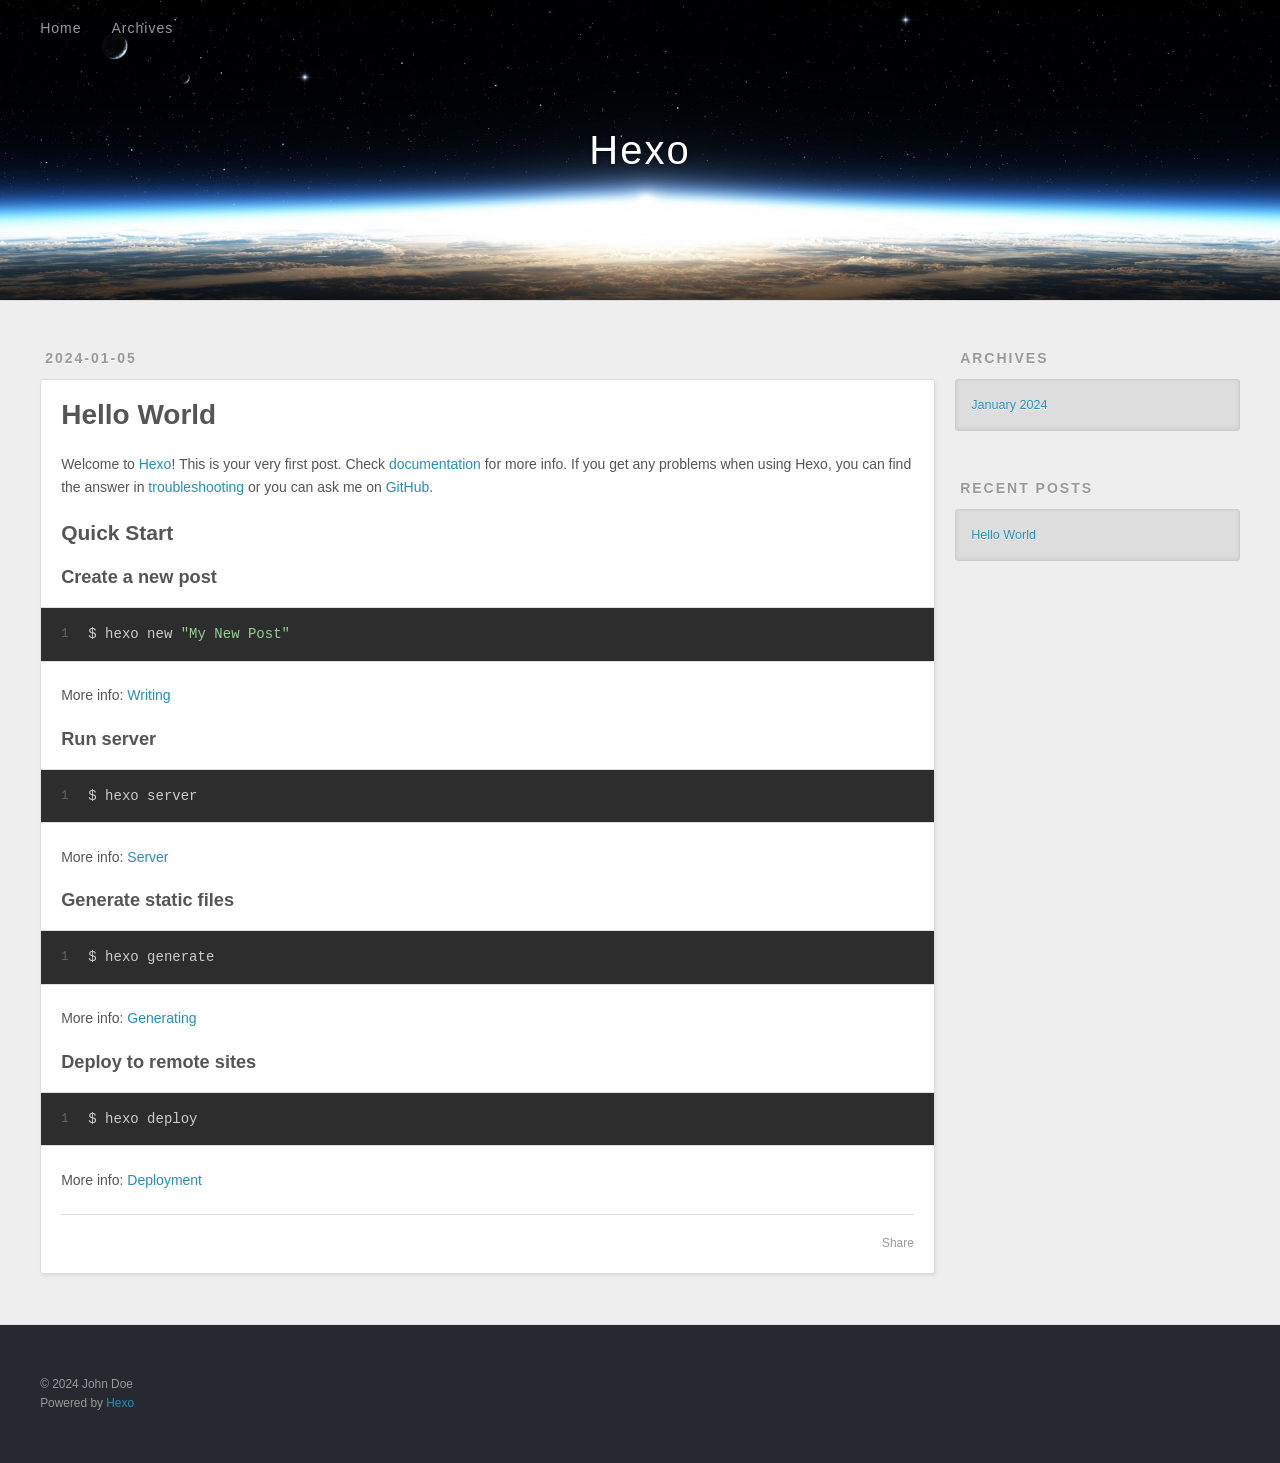
==== commit 5fc13e19: "Site updated: 2024-01-05 15:05:24" ====
--- a/index.html
+++ b/index.html
@@ -1,1044 +1,205 @@
-<!DOCTYPE html><html lang="en" data-theme="light"><head><meta charset="UTF-8"><meta http-equiv="X-UA-Compatible" content="IE=edge"><meta name="viewport" content="width=device-width, initial-scale=1.0, maximum-scale=1.0, user-scalable=no"><title>CallMeJump - Blog</title><meta name="author" content="CallMeJump"><meta name="copyright" content="CallMeJump"><meta name="format-detection" content="telephone=no"><meta name="theme-color" content="#f7f9fe"><meta name="mobile-web-app-capable" content="yes"><meta name="apple-touch-fullscreen" content="yes"><meta name="apple-mobile-web-app-title" content="CallMeJump"><meta name="application-name" content="CallMeJump"><meta name="apple-mobile-web-app-capable" content="yes"><meta name="apple-mobile-web-app-status-bar-style" content="default"><link rel="bookmark" href="/img/siteicon/apple-touch-icon.png"><link rel="apple-touch-icon-precomposed" sizes="180x180" href="/img/siteicon/apple-touch-icon.png"><link rel="apple-touch-icon" sizes="192x192" href="/img/siteicon/apple-touch-icon.png"><link rel="apple-touch-icon" sizes="512x512" href="/img/siteicon/apple-touch-icon.png"><link rel="apple-touch-startup-image" media="screen and (device-width:320px) and (device-height:568px) and (-webkit-device-pixel-ratio:2) and (orientation:landscape)" href="/img/siteicon/splashIcons/icon_1136x640.png"><link rel="apple-touch-startup-image" media="screen and (device-width:320px) and (device-height:568px) and (-webkit-device-pixel-ratio:2) and (orientation:portrait)" href="/img/siteicon/splashIcons/icon_640x1136.png"><link rel="apple-touch-startup-image" media="screen and (device-width:414px) and (device-height:896px) and (-webkit-device-pixel-ratio:3) and (orientation:landscape)" href="/img/siteicon/splashIcons/icon_2688x1242.png"><link rel="apple-touch-startup-image" media="screen and (device-width:414px) and (device-height:896px) and (-webkit-device-pixel-ratio:2) and (orientation:landscape)" href="/img/siteicon/splashIcons/icon_1792x828.png"><link rel="apple-touch-startup-image" media="screen and (device-width:375px) and (device-height:812px) and (-webkit-device-pixel-ratio:3) and (orientation:portrait)" href="/img/siteicon/splashIcons/icon_1125x2436.png"><link rel="apple-touch-startup-image" media="screen and (device-width:414px) and (device-height:896px) and (-webkit-device-pixel-ratio:2) and (orientation:portrait)" href="/img/siteicon/splashIcons/icon_828x1792.png"><link rel="apple-touch-startup-image" media="screen and (device-width:375px) and (device-height:812px) and (-webkit-device-pixel-ratio:3) and (orientation:landscape)" href="/img/siteicon/splashIcons/icon_2436x1125.png"><link rel="apple-touch-startup-image" media="screen and (device-width:414px) and (device-height:736px) and (-webkit-device-pixel-ratio:3) and (orientation:portrait)" href="/img/siteicon/splashIcons/icon_1242x2208.png"><link rel="apple-touch-startup-image" media="screen and (device-width:414px) and (device-height:736px) and (-webkit-device-pixel-ratio:3) and (orientation:landscape)" href="/img/siteicon/splashIcons/icon_2208x1242.png"><link rel="apple-touch-startup-image" media="screen and (device-width:375px) and (device-height:667px) and (-webkit-device-pixel-ratio:2) and (orientation:landscape)" href="/img/siteicon/splashIcons/icon_1334x750.png"><link rel="apple-touch-startup-image" media="screen and (device-width:375px) and (device-height:667px) and (-webkit-device-pixel-ratio:2) and (orientation:portrait)" href="/img/siteicon/splashIcons/icon_750x1334.png"><link rel="apple-touch-startup-image" media="screen and (device-width:1024px) and (device-height:1366px) and (-webkit-device-pixel-ratio:2) and (orientation:landscape)" href="/img/siteicon/splashIcons/icon_2732x2048.png"><meta name="description" content="都是风景，幸会">
-<meta property="og:type" content="website">
-<meta property="og:title" content="CallMeJump">
-<meta property="og:url" content="https://www.callmejump.eu.org/index.html">
-<meta property="og:site_name" content="CallMeJump">
-<meta property="og:description" content="都是风景，幸会">
+<!DOCTYPE html>
+<html>
+<head>
+  <meta charset="utf-8">
+  
+  
+  <title>Hexo</title>
+  <meta name="viewport" content="width=device-width, initial-scale=1, shrink-to-fit=no">
+  <meta property="og:type" content="website">
+<meta property="og:title" content="Hexo">
+<meta property="og:url" content="http://example.com/index.html">
+<meta property="og:site_name" content="Hexo">
 <meta property="og:locale" content="en_US">
-<meta property="og:image" content="https://img02.anzhiy.cn/adminuploads/1/2022/09/15/63232b7d91d22.jpg">
-<meta property="article:author" content="CallMeJump">
+<meta property="article:author" content="John Doe">
 <meta name="twitter:card" content="summary">
-<meta name="twitter:image" content="https://img02.anzhiy.cn/adminuploads/1/2022/09/15/63232b7d91d22.jpg"><link rel="shortcut icon" href="/img/favicon.png"><link rel="canonical" href="https://www.callmejump.eu.org/"><link rel="preconnect" href="//cdn.jsdelivr.net"/><meta name="google-site-verification" content="xxx"/><meta name="baidu-site-verification" content="code-xxx"/><meta name="msvalidate.01" content="xxx"/><link rel="stylesheet" href="https://npm.elemecdn.com/hexo-butterfly-tag-plugins-plus@1.0.17/lib/assets/font-awesome-animation.min.css"><link rel="stylesheet" href="/css/index.css"><link rel="stylesheet" href="https://npm.elemecdn.com/@fortawesome/fontawesome-free@6.3.0/css/all.min.css" media="print" onload="this.media='all'"><link rel="stylesheet" href="https://npm.elemecdn.com/node-snackbar@0.1.16/dist/snackbar.min.css" media="print" onload="this.media='all'"><link rel="stylesheet" href="https://npm.elemecdn.com/@fancyapps/ui@4.0.31/dist/fancybox.css" media="print" onload="this.media='all'"><script>const GLOBAL_CONFIG = { 
-  root: '/',
-  algolia: undefined,
-  localSearch: undefined,
-  translate: {"defaultEncoding":2,"translateDelay":0,"msgToTraditionalChinese":"繁","msgToSimplifiedChinese":"简"},
-  noticeOutdate: {"limitDay":365,"position":"top","messagePrev":"It has been","messageNext":"days since the last update, the content of the article may be outdated."},
-  highlight: {"plugin":"highlighjs","highlightCopy":true,"highlightLang":true,"highlightHeightLimit":330},
-  copy: {
-    success: 'Copy successfully',
-    error: 'Copy error',
-    noSupport: 'The browser does not support'
-  },
-  relativeDate: {
-    homepage: false,
-    post: false
-  },
-  runtime: 'days',
-  date_suffix: {
-    just: 'Just',
-    min: 'minutes ago',
-    hour: 'hours ago',
-    day: 'days ago',
-    month: 'months ago'
-  },
-  copyright: undefined,
-  lightbox: 'fancybox',
-  Snackbar: {"chs_to_cht":"Traditional Chinese Activated Manually","cht_to_chs":"Simplified Chinese Activated Manually","day_to_night":"Dark Mode Activated Manually","night_to_day":"Light Mode Activated Manually","bgLight":"#3b70fc","bgDark":"#1f1f1f","position":"top-center"},
-  source: {
-    justifiedGallery: {
-      js: 'https://npm.elemecdn.com/flickr-justified-gallery@2.1.2/dist/fjGallery.min.js',
-      css: 'https://npm.elemecdn.com/flickr-justified-gallery@2.1.2/dist/fjGallery.css'
-    }
-  },
-  isPhotoFigcaption: false,
-  islazyload: true,
-  isAnchor: false
-}</script><script id="config-diff">var GLOBAL_CONFIG_SITE = {
-  title: 'CallMeJump',
-  isPost: false,
-  isHome: true,
-  isHighlightShrink: false,
-  isToc: false,
-  postUpdate: '2023-04-04 23:58:44'
-}</script><noscript><style type="text/css">
-  #nav {
-    opacity: 1
-  }
-  .justified-gallery img {
-    opacity: 1
-  }
-
-  #recent-posts time,
-  #post-meta time {
-    display: inline !important
-  }
-</style></noscript><script>(win=>{
-    win.saveToLocal = {
-      set: function setWithExpiry(key, value, ttl) {
-        if (ttl === 0) return
-        const now = new Date()
-        const expiryDay = ttl * 86400000
-        const item = {
-          value: value,
-          expiry: now.getTime() + expiryDay,
-        }
-        localStorage.setItem(key, JSON.stringify(item))
-      },
-
-      get: function getWithExpiry(key) {
-        const itemStr = localStorage.getItem(key)
-
-        if (!itemStr) {
-          return undefined
-        }
-        const item = JSON.parse(itemStr)
-        const now = new Date()
-
-        if (now.getTime() > item.expiry) {
-          localStorage.removeItem(key)
-          return undefined
-        }
-        return item.value
-      }
-    }
-  
-    win.getScript = url => new Promise((resolve, reject) => {
-      const script = document.createElement('script')
-      script.src = url
-      script.async = true
-      script.onerror = reject
-      script.onload = script.onreadystatechange = function() {
-        const loadState = this.readyState
-        if (loadState && loadState !== 'loaded' && loadState !== 'complete') return
-        script.onload = script.onreadystatechange = null
-        resolve()
-      }
-      document.head.appendChild(script)
-    })
-  
-      win.activateDarkMode = function () {
-        document.documentElement.setAttribute('data-theme', 'dark')
-        if (document.querySelector('meta[name="theme-color"]') !== null) {
-          document.querySelector('meta[name="theme-color"]').setAttribute('content', '#18171d')
-        }
-      }
-      win.activateLightMode = function () {
-        document.documentElement.setAttribute('data-theme', 'light')
-        if (document.querySelector('meta[name="theme-color"]') !== null) {
-          document.querySelector('meta[name="theme-color"]').setAttribute('content', '#f7f9fe')
-        }
-      }
-      const t = saveToLocal.get('theme')
-    
-          const isDarkMode = window.matchMedia('(prefers-color-scheme: dark)').matches
-          const isLightMode = window.matchMedia('(prefers-color-scheme: light)').matches
-          const isNotSpecified = window.matchMedia('(prefers-color-scheme: no-preference)').matches
-          const hasNoSupport = !isDarkMode && !isLightMode && !isNotSpecified
-
-          if (t === undefined) {
-            if (isLightMode) activateLightMode()
-            else if (isDarkMode) activateDarkMode()
-            else if (isNotSpecified || hasNoSupport) {
-              // const now = new Date()
-              // const hour = now.getHours()
-              // const isNight = hour <= 6 || hour >= 18
-              // isNight ? activateDarkMode() : activateLightMode()
-              activateDarkMode()
-            }
-            window.matchMedia('(prefers-color-scheme: dark)').addListener(function (e) {
-              if (saveToLocal.get('theme') === undefined) {
-                e.matches ? activateDarkMode() : activateLightMode()
-              }
-            })
-          } else if (t === 'light') activateLightMode()
-          else activateDarkMode()
-        
-      const asideStatus = saveToLocal.get('aside-status')
-      if (asideStatus !== undefined) {
-        if (asideStatus === 'hide') {
-          document.documentElement.classList.add('hide-aside')
-        } else {
-          document.documentElement.classList.remove('hide-aside')
-        }
-      }
-    
-    const detectApple = () => {
-      if(/iPad|iPhone|iPod|Macintosh/.test(navigator.userAgent)){
-        document.documentElement.classList.add('apple')
-      }
-    }
-    detectApple()
-    })(window)</script><meta name="generator" content="Hexo 6.3.0"></head><body data-type="anzhiyu"><div id="web_bg"></div><div id="an_music_bg"></div><div class="page" id="body-wrap"><header class="not-top-img" id="page-header"><nav id="nav"><span id="blog_name"><div class="back-home-button" tabindex="-1"><i class="back-home-button-icon fas fa-grip-vertical"></i><div class="back-menu-list-groups"><div class="back-menu-list-group"><div class="back-menu-list-title">网页</div><div class="back-menu-list"><a class="back-menu-item" href="https://index.anzhiy.cn/" title="个人主页" target="_blank"><img class="back-menu-item-icon" src= "[data-uri]" data-lazy-src="https://index.anzhiy.cn/assets/home.svg"/><span class="back-menu-item-text">个人主页</span></a><a class="back-menu-item" href="https://anzhiy.cn/" title="博客" target="_blank"><img class="back-menu-item-icon" src= "[data-uri]" data-lazy-src="https://img02.anzhiy.cn/adminuploads/1/2022/09/05/6315ec9737ac4.png"/><span class="back-menu-item-text">博客</span></a></div></div><div class="back-menu-list-group"><div class="back-menu-list-title">项目</div><div class="back-menu-list"><a class="back-menu-item" href="http://blgou.net/#/main/home" title="xxx" target="_blank"><img class="back-menu-item-icon" src= "[data-uri]" data-lazy-src="https://img02.anzhiy.cn/adminuploads/1/2022/09/15/6322cd942dbd9.png"/><span class="back-menu-item-text">xxx</span></a></div></div></div></div><a id="site-name" href="/"><div class="title">CallMeJump</div><i class="fa-solid fa-house"></i></a></span><div class="mask-name-container"><center id="name-container"><a id="page-name" href="javascript:anzhiyu.scrollToDest(0, 500)">PAGE_NAME</a></center></div><div id="menus"><div class="menus_items"><div class="menus_item"><a class="site-page faa-parent animated-hover" href="javascript:void(0);"><span> 友链</span></a><ul class="menus_item_child" style="left:17px;"><li><a class="site-page child faa-parent animated-hover" href="/link/"><i class="fa-fw fas fa-link faa-tada"></i><span> 友人帐</span></a></li></ul></div><div class="menus_item"><a class="site-page faa-parent animated-hover" href="javascript:void(0);"><span> 关于</span></a><ul class="menus_item_child" style="left:-31px;"><li><a class="site-page child faa-parent animated-hover" href="/about/"><svg class="icon faa-tada" aria-hidden="true"><use xlink:href="#icon-zhifeiji"></use></svg><span> 关于本人</span></a></li><li><a class="site-page child faa-parent animated-hover" href="/essay/"><i class="fa-fw fas fas fa-lightbulb faa-tada"></i><span> 闲言碎语</span></a></li></ul></div></div></div><div id="nav-right"><div class="nav-button only-home" id="travellings_button" style="display: flex"><a class="site-page" onclick="anzhiyu.totraveling()" title="随机前往一个开往项目网站" href="javascript:void(0);" rel="external nofollow" data-pjax-state="external"><i class="fas fa-train" style="font-size:1.2rem"></i></a></div><div class="nav-button" id="randomPost_button"><a class="site-page" onclick="toRandomPost()" title="随机前往一个文章" href="javascript:void(0);"><i class="fas fa-dice" style="font-size:1.2rem"></i></a></div><div class="nav-button" id="darkmode_navswitch"><a class="darkmode_switchbutton" type="button" href="javascript:void(0);" title="Switch Between Light And Dark Mode" onclick="rm.switchDarkMode()"><i class="fas fa-adjust"></i></a></div><div class="nav-button" id="nav-totop"><a class="totopbtn" href="javascript:void(0);"><i class="fas fa-arrow-up"></i><span id="percent" onclick="anzhiyu.scrollToDest(0,500)">0</span></a></div><div id="toggle-menu"><a class="site-page" href="javascript:void(0);"><i class="fas fa-bars fa-fw"></i></a></div></div></nav></header><div class="bbTimeList container" id="bbTimeList"><svg class="icon bber-logo iconfont icon-chrome" onclick="pjax.loadUrl(&quot;/essay/&quot;)" title="即刻短文" aria-hidden="true"><use xlink:href="#icon-chrome"></use></svg><div class="swiper-container swiper-no-swiping essay_bar_swiper_container" id="bbtalk" tabindex="-1"><div class="swiper-wrapper" id="bber-talk" onclick="pjax.loadUrl(&quot;/essay/&quot;)"><div class="li-style swiper-slide">音乐支持了参数设置自定义歌单</div><div class="li-style swiper-slide">好耶，专属音乐界面，可以点击链接在线查看一波。 [图片]</div></div></div><i class="bber-gotobb fas fa-arrow-circle-right" onclick="pjax.loadUrl(&quot;/essay/&quot;)" title="查看全文"></i></div><div id="home_top"><div class="swiper_container_card" style="height: auto;width: 100%"><div id="bannerGroup"><div id="random-banner"><div class="banners-title"><div class="banners-title-big">生活明朗</div><div class="banners-title-big">万物可爱。</div><div class="banners-title-small">ANZHIY.CN</div></div><div id="skills-tags-group-all"><div class="tags-group-wrapper"><div class="tags-group-icon-pair"><div class="tags-group-icon" style="background: #fff"><img class="no-lightbox" title="Java" src= "[data-uri]" data-lazy-src="https://img02.anzhiy.cn/adminuploads/1/2022/09/25/633005bf0fd1e.jpg"></div><div class="tags-group-icon" style="background: #57b6e6"><img class="no-lightbox" title="Docker" src= "[data-uri]" data-lazy-src="https://img02.anzhiy.cn/adminuploads/1/2022/09/25/63300647df7fa.png"></div></div><div class="tags-group-icon-pair"><div class="tags-group-icon" style="background: #4082c3"><img class="no-lightbox" title="Photoshop" src= "[data-uri]" data-lazy-src="https://img02.anzhiy.cn/adminuploads/1/2022/09/25/63300647e1f10.png"></div><div class="tags-group-icon" style="background: #333"><img class="no-lightbox" title="Node" src= "[data-uri]" data-lazy-src="https://npm.elemecdn.com/anzhiyu-blog@2.1.1/img/svg/node-logo.svg"></div></div><div class="tags-group-icon-pair"><div class="tags-group-icon" style="background: #2e3a41"><img class="no-lightbox" title="Webpack" src= "[data-uri]" data-lazy-src="https://img02.anzhiy.cn/adminuploads/1/2022/09/26/6330ff27e5c9b.png"></div><div class="tags-group-icon" style="background: #fff"><img class="no-lightbox" title="Pinia" src= "[data-uri]" data-lazy-src="https://npm.elemecdn.com/anzhiyu-blog@2.0.8/img/svg/pinia-logo.svg"></div></div><div class="tags-group-icon-pair"><div class="tags-group-icon" style="background: #fff"><img class="no-lightbox" title="Python" src= "[data-uri]" data-lazy-src="https://img02.anzhiy.cn/adminuploads/1/2022/09/25/63300647dea51.png"></div><div class="tags-group-icon" style="background: #937df7"><img class="no-lightbox" title="Vite" src= "[data-uri]" data-lazy-src="https://npm.elemecdn.com/anzhiyu-blog@2.0.8/img/svg/vite-logo.svg"></div></div><div class="tags-group-icon-pair"><div class="tags-group-icon" style="background: #4499e4"><img class="no-lightbox" title="Flutter" src= "[data-uri]" data-lazy-src="https://img02.anzhiy.cn/adminuploads/1/2022/09/25/633004063ff15.png"></div><div class="tags-group-icon" style="background: #b8f0ae"><img class="no-lightbox" title="Vue" src= "[data-uri]" data-lazy-src="https://img02.anzhiy.cn/adminuploads/1/2022/09/25/633001374747b.png"></div></div><div class="tags-group-icon-pair"><div class="tags-group-icon" style="background: #222"><img class="no-lightbox" title="React" src= "[data-uri]" data-lazy-src="[data-uri]"></div><div class="tags-group-icon" style="background: #2c51db"><img class="no-lightbox" title="CSS3" src= "[data-uri]" data-lazy-src="https://img02.anzhiy.cn/adminuploads/1/2022/09/25/633006cc55e07.png"></div></div><div class="tags-group-icon-pair"><div class="tags-group-icon" style="background: #f7cb4f"><img class="no-lightbox" title="JS" src= "[data-uri]" data-lazy-src="https://img02.anzhiy.cn/adminuploads/1/2022/09/25/633006eee047b.png"></div><div class="tags-group-icon" style="background: #e9572b"><img class="no-lightbox" title="HTML" src= "[data-uri]" data-lazy-src="https://img02.anzhiy.cn/adminuploads/1/2022/09/25/633006f9ab27d.png"></div></div><div class="tags-group-icon-pair"><div class="tags-group-icon" style="background: #df5b40"><img class="no-lightbox" title="Git" src= "[data-uri]" data-lazy-src="https://img02.anzhiy.cn/adminuploads/1/2022/09/25/633006e37c7fd.webp"></div><div class="tags-group-icon" style="background: #e65164"><img class="no-lightbox" title="Apifox" src= "[data-uri]" data-lazy-src="https://img02.anzhiy.cn/adminuploads/1/2022/09/25/633007087a4dc.webp"></div></div><div class="tags-group-icon-pair"><div class="tags-group-icon" style="background: #fff"><img class="no-lightbox" title="Java" src= "[data-uri]" data-lazy-src="https://img02.anzhiy.cn/adminuploads/1/2022/09/25/633005bf0fd1e.jpg"></div><div class="tags-group-icon" style="background: #57b6e6"><img class="no-lightbox" title="Docker" src= "[data-uri]" data-lazy-src="https://img02.anzhiy.cn/adminuploads/1/2022/09/25/63300647df7fa.png"></div></div><div class="tags-group-icon-pair"><div class="tags-group-icon" style="background: #4082c3"><img class="no-lightbox" title="Photoshop" src= "[data-uri]" data-lazy-src="https://img02.anzhiy.cn/adminuploads/1/2022/09/25/63300647e1f10.png"></div><div class="tags-group-icon" style="background: #333"><img class="no-lightbox" title="Node" src= "[data-uri]" data-lazy-src="https://npm.elemecdn.com/anzhiyu-blog@2.1.1/img/svg/node-logo.svg"></div></div><div class="tags-group-icon-pair"><div class="tags-group-icon" style="background: #2e3a41"><img class="no-lightbox" title="Webpack" src= "[data-uri]" data-lazy-src="https://img02.anzhiy.cn/adminuploads/1/2022/09/26/6330ff27e5c9b.png"></div><div class="tags-group-icon" style="background: #fff"><img class="no-lightbox" title="Pinia" src= "[data-uri]" data-lazy-src="https://npm.elemecdn.com/anzhiyu-blog@2.0.8/img/svg/pinia-logo.svg"></div></div><div class="tags-group-icon-pair"><div class="tags-group-icon" style="background: #fff"><img class="no-lightbox" title="Python" src= "[data-uri]" data-lazy-src="https://img02.anzhiy.cn/adminuploads/1/2022/09/25/63300647dea51.png"></div><div class="tags-group-icon" style="background: #937df7"><img class="no-lightbox" title="Vite" src= "[data-uri]" data-lazy-src="https://npm.elemecdn.com/anzhiyu-blog@2.0.8/img/svg/vite-logo.svg"></div></div><div class="tags-group-icon-pair"><div class="tags-group-icon" style="background: #4499e4"><img class="no-lightbox" title="Flutter" src= "[data-uri]" data-lazy-src="https://img02.anzhiy.cn/adminuploads/1/2022/09/25/633004063ff15.png"></div><div class="tags-group-icon" style="background: #b8f0ae"><img class="no-lightbox" title="Vue" src= "[data-uri]" data-lazy-src="https://img02.anzhiy.cn/adminuploads/1/2022/09/25/633001374747b.png"></div></div><div class="tags-group-icon-pair"><div class="tags-group-icon" style="background: #222"><img class="no-lightbox" title="React" src= "[data-uri]" data-lazy-src="[data-uri]"></div><div class="tags-group-icon" style="background: #2c51db"><img class="no-lightbox" title="CSS3" src= "[data-uri]" data-lazy-src="https://img02.anzhiy.cn/adminuploads/1/2022/09/25/633006cc55e07.png"></div></div><div class="tags-group-icon-pair"><div class="tags-group-icon" style="background: #f7cb4f"><img class="no-lightbox" title="JS" src= "[data-uri]" data-lazy-src="https://img02.anzhiy.cn/adminuploads/1/2022/09/25/633006eee047b.png"></div><div class="tags-group-icon" style="background: #e9572b"><img class="no-lightbox" title="HTML" src= "[data-uri]" data-lazy-src="https://img02.anzhiy.cn/adminuploads/1/2022/09/25/633006f9ab27d.png"></div></div><div class="tags-group-icon-pair"><div class="tags-group-icon" style="background: #df5b40"><img class="no-lightbox" title="Git" src= "[data-uri]" data-lazy-src="https://img02.anzhiy.cn/adminuploads/1/2022/09/25/633006e37c7fd.webp"></div><div class="tags-group-icon" style="background: #e65164"><img class="no-lightbox" title="Apifox" src= "[data-uri]" data-lazy-src="https://img02.anzhiy.cn/adminuploads/1/2022/09/25/633007087a4dc.webp"></div></div></div></div><a id="random-hover" href="javascript:toRandomPost()"><i class="fa fa-paper-plane" style="margin-left:10px"></i><div style="margin-left:10px">随便逛逛<i class="fa-solid fa-arrow-right" style="margin-left:10px"></i></div></a></div><div class="categoryGroup"><div class="categoryItem" style="box-shadow:var(--anzhiyu-shadow-blue)"><a class="categoryButton blue" onclick="pjax.loadUrl(&quot;/categories/前端开发/&quot;);" href="javascript:void(0);"><span class="categoryButtonText">前端</span><i class="fas fa-dove"></i></a></div><div class="categoryItem" style="box-shadow:var(--anzhiyu-shadow-red)"><a class="categoryButton red" onclick="pjax.loadUrl(&quot;/categories/大学生涯/&quot;);" href="javascript:void(0);"><span class="categoryButtonText">大学</span><i class="fas fa-burn"></i></a></div><div class="categoryItem" style="box-shadow:var(--anzhiyu-shadow-green)"><a class="categoryButton green" onclick="pjax.loadUrl(&quot;/categories/生活日常/&quot;);" href="javascript:void(0);"><span class="categoryButtonText">生活</span><i class="fas fa-book"></i></a></div></div></div><div class="topGroup"><div class="recent-post-item"><div class="post_cover left_radius"><a href="2023/04/04/hello-world/" title="Hello World"><span class="recent-post-top-text" onclick="pjax.loadUrl(2023/04/04/hello-world/)">荐</span><img class="post_bg" onerror="/img/default_cover.jpg" alt="" src= "[data-uri]" data-lazy-src="/img/default_cover.jpg"></a></div><div class="recent-post-info" onclick="pjax.loadUrl(2023/04/04/hello-world/)"><a class="article-title" href="2023/04/04/hello-world/" title="Hello World">Hello World</a></div></div><a class="todayCard" id="todayCard" target="_blank" rel="noopener" href="https://anzhiy.cn/posts/220c.html" style="z-index: 1;"><div class="todayCard-info"><div class="todayCard-tips">新品主题</div><div class="todayCard-title">Theme-AnZhiYu</div></div><div class="todayCard-cover" style="background: url(https://img02.anzhiy.cn/adminuploads/1/2023/03/27/64215d46a1ca6.webp) no-repeat center /cover"></div><div class="banner-button-group"><div class="banner-button" onclick="event.stopPropagation();event.preventDefault();anzhiyu.hideTodayCard();"><i class="fa-solid fa-circle-plus"></i><span class="banner-button-text">更多推荐</span></div></div></a></div><link rel="stylesheet"></div></div><script src="https://npm.elemecdn.com/anzhiyu-theme-static@1.0.0/swiper/swiper.min.js"></script><script src="https://npm.elemecdn.com/anzhiyu-theme-static@1.0.0/swiper/swiper_init.js"></script><link rel="stylesheet" href="https://npm.elemecdn.com/anzhiyu-theme-static@1.0.0/swiper/swiper.min.css" onload="this.media='all'"><link rel="stylesheet" onload="this.media='all'"><main class="layout" id="content-inner"><div class="recent-posts" id="recent-posts"><div id="categoryBar"><div class="category-bar" id="category-bar"><div id="catalog-bar"><i class="fa-fw fas fa-shapes"></i><div id="catalog-list"><div class="catalog-list-item" id="首页"><a href="/">首页</a></div></div><a class="catalog-more" href="/categories/">更多</a></div></div></div><div class="recent-post-item lastestpost-item"><div class="post_cover left"><a href="/2023/04/04/hello-world/" title="Hello World"><img class="post_bg" src= "[data-uri]" data-lazy-src="/img/default_cover.jpg" onerror="this.onerror=null;this.src='/img/404.jpg'" alt="Hello World"></a></div><div class="recent-post-info"><span class="newPost">最新文章</span><a class="article-title" href="/2023/04/04/hello-world/" title="Hello World">Hello World</a><div class="article-meta-wrap"><span class="post-meta-date"><i class="far fa-calendar-alt"></i><span class="article-meta-label">Created</span><time class="post-meta-date-created" datetime="2023-04-04T04:28:10.580Z" title="Created 2023-04-04 12:28:10">2023-04-04</time><span class="article-meta-separator">|</span><i class="fas fa-history"></i><span class="article-meta-label">Updated</span><time class="post-meta-date-updated" datetime="2023-04-04T04:28:10.580Z" title="Updated 2023-04-04 12:28:10">2023-04-04</time></span></div><div class="content">Welcome to Hexo! This is your very first post. Check documentation for more info. If you get any problems when using Hexo, you can find the answer in troubleshooting or you can ask me on GitHub.
-Quick StartCreate a new post1$ hexo new &quot;My New Post&quot;
-
-More info: Writing
-Run server1$ hexo server
-
-More info: Server
-Generate static files1$ hexo generate
-
-More info: Generating
-Deploy to remote sites1$ hexo deploy
-
-More info: Deployment
-</div></div></div><nav id="pagination"><div class="pagination"><span class="page-number current">1</span><div class="toPageGroup"><input id="toPageText" oninput="value=value.replace(/[^0-9]/g,'')" maxlength="3" onkeyup="this.value=this.value.replace(/[^u4e00-u9fa5w]/g,'')"><a id="toPageButton" onclick="anzhiyu.toPage()"><i class="fas fa-angles-right"></i></a></div></div></nav></div><div class="aside-content" id="aside-content"><div class="card-widget card-info"><div class="author-info-top"> <div class="card-info-avatar"></div></div><div class="author-info__sayhi" id="author-info__sayhi"></div><h1 class="author-info__name">CallMeJump</h1><div class="author-info__description"><div style="line-height:1.38;margin:0.6rem 0;text-align:justify;color:rgba(255, 255, 255, 0.8);">这有关于<b style="color:#fff">产品、设计、开发</b>相关的问题和看法，还有<b style="color:#fff">文章翻译</b>和<b style="color:#fff">分享</b>。</div><div style="line-height:1.38;margin:0.6rem 0;text-align:justify;color:rgba(255, 255, 255, 0.8);">相信你可以在这里找到对你有用的<b style="color:#fff">知识</b>和<b style="color:#fff">教程</b>。</div></div><div class="banner-button-group"><a class="banner-button" onclick="pjax.loadUrl(&quot;/about/&quot;)"><span class="banner-button-text">了解更多</span><i class="fas fa-circle-right"></i></a></div></div><div class="card-widget anzhiyu-right-widget" id="card-wechat" onclick="null"><div id="flip-wrapper"><div id="flip-content"><div class="face" style="background: url(https://img02.anzhiy.cn/adminuploads/1/2022/09/11/631ddb7c9b250.png) center center / 100% no-repeat"></div><div class="back face" style="background: url(https://img02.anzhiy.cn/adminuploads/1/2022/09/11/631ddeb0900b7.png) center center / 100% no-repeat"></div></div></div></div><div class="sticky_layout"><div class="card-widget"><div class="card-archives"><div class="item-headline"><i class="fas fa-archive"></i><span>Archives</span></div><ul class="card-archive-list"><li class="card-archive-list-item"><a class="card-archive-list-link" href="/archives/2023/04/"><span class="card-archive-list-date">April 2023</span><div class="card-archive-list-count-group"><span class="card-archive-list-count">1</span><span>篇</span></div></a></li></ul></div><hr/><div class="card-webinfo"><div class="item-headline"><i class="fas fa-chart-line"></i><span>Info</span></div><div class="webinfo"><div class="webinfo-item"><div class="item-name">Article :</div><div class="item-count">1</div></div><div class="webinfo-item"><div class="item-name">Run time :</div><div class="item-count" id="runtimeshow" data-publishDate="2021-03-31T16:00:00.000Z"><i class="fa-solid fa-spinner fa-spin"></i></div></div><div class="webinfo-item"><div class="item-name">Last Push :</div><div class="item-count" id="last-push-date" data-lastPushDate="2023-04-04T15:58:44.151Z"><i class="fa-solid fa-spinner fa-spin"></i></div></div></div></div></div></div></div></main><footer id="footer"><div id="footer-wrap"><div class="copyright">&copy;2020 - 2023 By CallMeJump</div><div id="workboard"><img class="workSituationImg boardsign" src="https://npm.elemecdn.com/anzhiyu-blog@2.0.4/img/badge/安知鱼-上班摸鱼中.svg" alt="距离月入25k也就还差一个大佬带我~" title="距离月入25k也就还差一个大佬带我~"/><div id="runtimeTextTip"></div></div><p id="ghbdages"><a class="github-badge" target="_blank" href="https://hexo.io/" style="margin-inline:5px" data-title="博客框架为Hexo_v5.4.0" title="博客框架为Hexo_v5.4.0"><img src= "[data-uri]" data-lazy-src="https://npm.elemecdn.com/anzhiyu-blog@2.1.5/img/badge/Frame-Hexo.svg" alt="博客框架为Hexo_v5.4.0"/></a><a class="github-badge" target="_blank" href="https://www.dogecloud.com/" style="margin-inline:5px" data-title="本站使用多吉云为静态资源提供CDN加速" title="本站使用多吉云为静态资源提供CDN加速"><img src= "[data-uri]" data-lazy-src="https://npm.elemecdn.com/anzhiyu-blog@2.2.0/img/badge/CDN-多吉云-3693F3.svg" alt="本站使用多吉云为静态资源提供CDN加速"/></a><a class="github-badge" target="_blank" href="https://github.com/" style="margin-inline:5px" data-title="本站项目由Github托管" title="本站项目由Github托管"><img src= "[data-uri]" data-lazy-src="https://npm.elemecdn.com/anzhiyu-blog@2.1.5/img/badge/Source-Github.svg" alt="本站项目由Github托管"/></a><a class="github-badge" target="_blank" href="http://creativecommons.org/licenses/by-nc-sa/4.0/" style="margin-inline:5px" data-title="本站采用知识共享署名-非商业性使用-相同方式共享4.0国际许可协议进行许可" title="本站采用知识共享署名-非商业性使用-相同方式共享4.0国际许可协议进行许可"><img src= "[data-uri]" data-lazy-src="https://npm.elemecdn.com/anzhiyu-blog@2.2.0/img/badge/Copyright-BY-NC-SA.svg" alt="本站采用知识共享署名-非商业性使用-相同方式共享4.0国际许可协议进行许可"/></a></p></div></footer></div><div id="loading-box" onclick="document.getElementById(&quot;loading-box&quot;).classList.add(&quot;loaded&quot;)"><div class="loading-bg"><img class="loading-img nolazyload" src="/img/head.jpg"/><div class="loading-image-dot"></div><div id="loading-percentage">0%</div></div></div><script>const loadingPercentage = document.getElementById("loading-percentage");
-let loadingPercentageTimer = setInterval(function() {
-  var progressBar = document.querySelector(".pace-progress");
-  if (!progressBar) return
-  var currentValue = progressBar.getAttribute("data-progress-text");
-  if (currentValue !== loadingPercentage.textContent) {
-    loadingPercentage.textContent = currentValue;
-    if (currentValue === "100%") {
-      clearInterval(loadingPercentageTimer);
-    }
-  }
-}, 100);
-const preloader = {
-  endLoading: () => {
-    document.body.style.overflow = 'auto';
-    document.getElementById('loading-box').classList.add("loaded")
-  },
-  initLoading: () => {
-    document.body.style.overflow = '';
-    document.getElementById('loading-box').classList.remove("loaded")
-  }
-}
-window.addEventListener('load',()=> { preloader.endLoading() })
-
-if (true) {
-  document.addEventListener('pjax:send', () => { preloader.initLoading() })
-  document.addEventListener('pjax:complete', () => { preloader.endLoading() })
-}</script><link rel="stylesheet" href="https://npm.elemecdn.com/anzhiyu-theme-static@1.0.0/progress_bar/progress_bar.css"/><script async="async" src="https://npm.elemecdn.com/pace-js@1.2.4/pace.min.js" data-pace-options="{ &quot;restartOnRequestAfter&quot;:false,&quot;eventLag&quot;:false}"></script><div id="sidebar"><div id="menu-mask"></div><div id="sidebar-menus"><div class="avatar-img is-center"><img src= "[data-uri]" data-lazy-src="https://img02.anzhiy.cn/adminuploads/1/2022/09/15/63232b7d91d22.jpg" onerror="onerror=null;src='/img/friend_404.gif'" alt="avatar"/></div><div class="sidebar-site-data site-data is-center"><a href="/archives/" title="archive"><div class="headline">Articles</div><div class="length-num">1</div></a><a href="/tags/" title="tag"><div class="headline">Tags</div><div class="length-num">0</div></a><a href="/categories/" title="category"><div class="headline">Categories</div><div class="length-num">0</div></a></div><hr/><div class="menus_items"><div class="menus_item"><a class="site-page faa-parent animated-hover" href="javascript:void(0);"><span> 友链</span></a><ul class="menus_item_child" style="left:17px;"><li><a class="site-page child faa-parent animated-hover" href="/link/"><i class="fa-fw fas fa-link faa-tada"></i><span> 友人帐</span></a></li></ul></div><div class="menus_item"><a class="site-page faa-parent animated-hover" href="javascript:void(0);"><span> 关于</span></a><ul class="menus_item_child" style="left:-31px;"><li><a class="site-page child faa-parent animated-hover" href="/about/"><svg class="icon faa-tada" aria-hidden="true"><use xlink:href="#icon-zhifeiji"></use></svg><span> 关于本人</span></a></li><li><a class="site-page child faa-parent animated-hover" href="/essay/"><i class="fa-fw fas fas fa-lightbulb faa-tada"></i><span> 闲言碎语</span></a></li></ul></div></div></div></div><div id="rightside"><div id="rightside-config-hide"><button id="translateLink" type="button" title="Switch Between Traditional Chinese And Simplified Chinese">繁</button><button id="darkmode" type="button" title="Switch Between Light And Dark Mode"><i class="fas fa-adjust"></i></button><button id="hide-aside-btn" type="button" title="Toggle between single-column and double-column"><i class="fas fa-arrows-alt-h"></i></button></div><div id="rightside-config-show"><button id="rightside_config" type="button" title="Setting"><i class="fas fa-cog fa-spin"></i></button><button id="center-console" type="button" title="中控台"><i class="fas fa-fish-fins"></i></button><button id="go-up" type="button" title="Back To Top"><i class="fas fa-arrow-up"></i></button></div></div><div id="nav-music"><div id="nav-music-hoverTips" onclick="anzhiyu.musicToggle()">播放音乐</div><div id="console-music-bg"></div><meting-js id="8152976493" server="netease" type="playlist" mutex="true" preload="none" theme="var(--anzhiyu-main)" data-lrctype="0" order="random"></meting-js></div><div id="console"><div class="close-btn" onclick="anzhiyu.hideConsole()" href="javascript:void(0);"><i class="fas fa-circle-xmark"></i></div><div class="console-card-group-reward"><ul class="reward-all console-card"><li class="reward-item"><a href="https://npm.elemecdn.com/anzhiyu-blog@1.1.6/img/post/common/qrcode-weichat.png" target="_blank"><img class="post-qr-code-img" alt="wechat" src= "[data-uri]" data-lazy-src="https://npm.elemecdn.com/anzhiyu-blog@1.1.6/img/post/common/qrcode-weichat.png"/></a><div class="post-qr-code-desc">wechat</div></li><li class="reward-item"><a href="https://npm.elemecdn.com/anzhiyu-blog@1.1.6/img/post/common/qrcode-alipay.png" target="_blank"><img class="post-qr-code-img" alt="alipay" src= "[data-uri]" data-lazy-src="https://npm.elemecdn.com/anzhiyu-blog@1.1.6/img/post/common/qrcode-alipay.png"/></a><div class="post-qr-code-desc">alipay</div></li></ul></div><div class="console-card-group"><div class="console-card-group-left"><div class="console-card" id="card-newest-comments" onclick="anzhiyu.hideConsole()"><div class="card-content"><div class="author-content-item-tips">互动</div><span class="author-content-item-title"> <span>Newest Comments</span></span></div><div class="aside-list"><span>loading...</span></div></div></div><div class="console-card-group-right"><div class="console-card tags" onclick="anzhiyu.hideConsole()"><div class="card-content"><div class="author-content-item-tips">兴趣点</div><span class="author-content-item-title">寻找你感兴趣的领域</span></div></div><div class="console-card history" onclick="anzhiyu.hideConsole()"><div class="item-headline"><i class="fas fa-archive"></i><span>文章</span></div><div class="card-archives"><div class="item-headline"><i class="fas fa-archive"></i><span>Archives</span></div><ul class="card-archive-list"><li class="card-archive-list-item"><a class="card-archive-list-link" href="/archives/2023/04/"><span class="card-archive-list-date">April 2023</span><div class="card-archive-list-count-group"><span class="card-archive-list-count">1</span><span>篇</span></div></a></li></ul></div><hr/></div></div></div><div class="button-group"><div class="console-btn-item"><a class="darkmode_switchbutton" onclick="rm.switchDarkMode()" title="显示模式切换" href="javascript:void(0);"><i class="fas fa-moon" style="font-size: 1rem;"></i></a></div><div class="console-btn-item" id="consoleHideAside" onclick="anzhiyu.hideAsideBtn()" title="边栏显示控制"><a class="asideSwitch"><i class="fas fa-arrows-alt-h"></i></a></div><div class="console-btn-item on" id="consoleCommentBarrage" onclick="anzhiyu.switchCommentBarrage()" title="热评开关"><a class="commentBarrage"><i class="fa-solid fa-message"></i></a></div><div class="console-btn-item" id="consoleMusic" onclick="anzhiyu.musicToggle()" title="音乐开关"><a class="music-switch"><i class="fas fa-music"></i></a></div></div><div class="console-mask" onclick="anzhiyu.hideConsole()" href="javascript:void(0);"></div></div><div id="rightMenu"><div class="rightMenu-group rightMenu-small"><div class="rightMenu-item" id="menu-backward"><i class="fa-solid fa-arrow-left"></i></div><div class="rightMenu-item" id="menu-forward"><i class="fa-solid fa-arrow-right"></i></div><div class="rightMenu-item" id="menu-refresh"><i class="fa-solid fa-arrow-rotate-right"></i></div><div class="rightMenu-item" id="menu-top"><i class="fa-solid fa-arrow-up"></i></div></div><div class="rightMenu-group rightMenu-line rightMenuPlugin"><div class="rightMenu-item" id="menu-copytext"><i class="fas fa-copy"></i><span>复制选中文本</span></div><div class="rightMenu-item" id="menu-pastetext"><i class="fas fa-paste"></i><span>粘贴文本</span></div><a class="rightMenu-item" id="menu-commenttext"><i class="fas fa-comment-medical"></i><span>引用到评论</span></a><div class="rightMenu-item" id="menu-newwindow"><i class="fas fa-window-restore"></i><span>新窗口打开</span></div><div class="rightMenu-item" id="menu-copylink"><i class="fas fa-link"></i><span>复制链接地址</span></div><div class="rightMenu-item" id="menu-copyimg"><i class="fas fa-images"></i><span>复制此图片</span></div><div class="rightMenu-item" id="menu-downloadimg"><i class="fas fa-download"></i><span>下载此图片</span></div><div class="rightMenu-item" id="menu-newwindowimg"><i class="fas fa-window-restore"></i><span>新窗口打开图片</span></div><div class="rightMenu-item" id="menu-search"><i class="fa-solid fa-magnifying-glass"></i><span>站内搜索</span></div><div class="rightMenu-item" id="menu-searchBaidu"><i class="fa-solid fa-magnifying-glass"></i><span>百度搜索</span></div><div class="rightMenu-item" id="menu-music-toggle"><i class="fa-solid fa-play"></i><span>播放音乐</span></div><div class="rightMenu-item" id="menu-music-back"><i class="fas fa-backward"></i><span>切换到上一首</span></div><div class="rightMenu-item" id="menu-music-forward"><i class="fas fa-forward"></i><span>切换到下一首</span></div><div class="rightMenu-item" id="menu-music-playlist" onclick="window.open(&quot;https://y.qq.com/n/ryqq/playlist/8802438608&quot;, &quot;_blank&quot;);" style="display: none;"><i class="fas fa-radio"></i><span>查看所有歌曲</span></div><div class="rightMenu-item" id="menu-music-copyMusicName"><i class="fas fa-copy"></i><span>复制歌名</span></div></div><div class="rightMenu-group rightMenu-line rightMenuOther"><a class="rightMenu-item menu-link" id="menu-randomPost"><i class="fas fa-shuffle"></i><span>随便逛逛</span></a><a class="rightMenu-item menu-link" href="/categories/"><i class="fas fa-cube"></i><span>博客分类</span></a><a class="rightMenu-item menu-link" href="/tags/"><i class="fas fa-tags"></i><span>文章标签</span></a></div><div class="rightMenu-group rightMenu-line rightMenuOther"><a class="rightMenu-item" id="menu-copy" href="javascript:void(0);"><i class="fas fa-copy"></i><span>复制地址</span></a><a class="rightMenu-item" id="menu-commentBarrage" href="javascript:void(0);"><i class="fa-solid fa-message"></i><span class="menu-commentBarrage-text">关闭热评</span></a><a class="rightMenu-item" id="menu-darkmode" href="javascript:void(0);"><i class="fa-solid fa-moon"></i><span class="menu-darkmode-text">深色模式</span></a><a class="rightMenu-item" id="menu-translate" href="javascript:void(0);"><i class="fas fa-language"></i><span>轉為繁體</span></a></div></div><div id="rightmenu-mask"></div><div id="he-plugin-simple"></div><script>var WIDGET = {
-  "CONFIG": {
-    "modules": "0124",
-    "background": "2",
-    "tmpColor": "FFFFFF",
-    "tmpSize": "16",
-    "cityColor": "FFFFFF",
-    "citySize": "16",
-    "aqiColor": "E8D87B",
-    "aqiSize": "16",
-    "weatherIconSize": "24",
-    "alertIconSize": "18",
-    "padding": "10px 10px 10px 10px",
-    "shadow": "0",
-    "language": "auto",
-    "borderRadius": "20",
-    "fixed": "true",
-    "vertical": "top",
-    "horizontal": "left",
-    "left": "20",
-    "top": "7.1",
-    "key": "df245676fb434a0691ead1c63341cd94"
-  }
-}
-</script><link rel="stylesheet" href="https://widget.qweather.net/simple/static/css/he-simple.css?v=1.4.0"/><script src="https://widget.qweather.net/simple/static/js/he-simple.js?v=1.4.0"></script><div><script src="https://npm.elemecdn.com/jquery@latest/dist/jquery.min.js"></script><script src="https://npm.elemecdn.com/hexo-theme-anzhiyu@1.0.7/source/js/utils.js"></script><script src="https://npm.elemecdn.com/hexo-theme-anzhiyu@1.0.7/source/js/main.js"></script><script src="https://npm.elemecdn.com/hexo-theme-anzhiyu@1.0.7/source/js/tw_cn.js"></script><script src="https://npm.elemecdn.com/@fancyapps/ui@4.0.31/dist/fancybox.umd.js"></script><script src="https://npm.elemecdn.com/instant.page@5.1.1/instantpage.js" type="module"></script><script src="https://npm.elemecdn.com/vanilla-lazyload@17.3.1/dist/lazyload.iife.min.js"></script><script src="https://npm.elemecdn.com/node-snackbar@0.1.16/dist/snackbar.min.js"></script><canvas id="universe"></canvas><script async src="https://npm.elemecdn.com/anzhiyu-theme-static@1.0.0/dark/dark.js"></script><script>// 消除控制台打印
-var HoldLog = console.log;
-console.log = function () {};
-let now1 = new Date();
-queueMicrotask(() => {
-  console.log(1)
-  const Log = function () {
-    HoldLog.apply(console, arguments);
-  }; //在恢复前输出日志
-  const grt = new Date("04/01/2021 00:00:00"); //此处修改你的建站时间或者网站上线时间
-  now1.setTime(now1.getTime() + 250);
-  const days = (now1 - grt) / 1000 / 60 / 60 / 24;
-  const dnum = Math.floor(days);
-  const ascll = [
-    `欢迎使用安知鱼!`,
-    `生活明朗, 万物可爱`,
-    `
-        
-       █████╗ ███╗   ██╗███████╗██╗  ██╗██╗██╗   ██╗██╗   ██╗
-      ██╔══██╗████╗  ██║╚══███╔╝██║  ██║██║╚██╗ ██╔╝██║   ██║
-      ███████║██╔██╗ ██║  ███╔╝ ███████║██║ ╚████╔╝ ██║   ██║
-      ██╔══██║██║╚██╗██║ ███╔╝  ██╔══██║██║  ╚██╔╝  ██║   ██║
-      ██║  ██║██║ ╚████║███████╗██║  ██║██║   ██║   ╚██████╔╝
-      ╚═╝  ╚═╝╚═╝  ╚═══╝╚══════╝╚═╝  ╚═╝╚═╝   ╚═╝    ╚═════╝
-        
-        `,
-    "已上线",
-    dnum,
-    "天",
-    "©2020 By 安知鱼",
-  ];
-  const ascll2 = [`NCC2-036`, `调用前置摄像头拍照成功，识别为【小笨蛋】.`, `Photo captured: `, `🤪`];
-
-  setTimeout(
-    Log.bind(
-      console,
-      `\n%c${ascll[0]} %c ${ascll[1]} %c ${ascll[2]} %c${ascll[3]}%c ${ascll[4]}%c ${ascll[5]}\n\n%c ${ascll[6]}\n`,
-      "color:#3b70fc",
-      "",
-      "color:#3b70fc",
-      "color:#3b70fc",
-      "",
-      "color:#3b70fc",
-      ""
-    )
-  );
-  setTimeout(
-    Log.bind(
-      console,
-      `%c ${ascll2[0]} %c ${ascll2[1]} %c \n${ascll2[2]} %c\n${ascll2[3]}\n`,
-      "color:white; background-color:#4fd953",
-      "",
-      "",
-      'background:url("https://npm.elemecdn.com/anzhiyu-blog@1.1.6/img/post/common/tinggge.gif") no-repeat;font-size:450%'
-    )
-  );
-
-  setTimeout(Log.bind(console, "%c WELCOME %c 你好，小笨蛋.", "color:white; background-color:#4f90d9", ""));
-
-  setTimeout(
-    console.warn.bind(
-      console,
-      "%c ⚡ Powered by 安知鱼 %c 你正在访问 CallMeJump 的博客.",
-      "color:white; background-color:#f0ad4e",
-      ""
-    )
-  );
-
-  setTimeout(Log.bind(console, "%c W23-12 %c 你已打开控制台.", "color:white; background-color:#4f90d9", ""));
-
-  setTimeout(
-    console.warn.bind(console, "%c S013-782 %c 你现在正处于监控中.", "color:white; background-color:#d9534f", "")
-  );
-});</script><script async src="/anzhiyu/random.js"></script><script async="async">(function () {
-  var grt = new Date("04/01/2021 00:00:00"); //设置网站上线时间
-  var now = new Date();
-  var dnum;
-  var hnum;
-  var mnum;
-  var snum;
-
-  // 计算并更新天数、小时数、分钟数和秒数
-  function updateTime() {
-    now = new Date(); // 更新 now 的值
-    var days = (now - grt) / 1000 / 60 / 60 / 24;
-    dnum = Math.floor(days);
-    var hours = (now - grt) / 1000 / 60 / 60 - 24 * dnum;
-    hnum = Math.floor(hours);
-    if (String(hnum).length == 1) {
-      hnum = "0" + hnum;
-    }
-    var minutes = (now - grt) / 1000 / 60 - 24 * 60 * dnum - 60 * hnum;
-    mnum = Math.floor(minutes);
-    if (String(mnum).length == 1) {
-      mnum = "0" + mnum;
-    }
-    var seconds = (now - grt) / 1000 - 24 * 60 * 60 * dnum - 60 * 60 * hnum - 60 * mnum;
-    snum = Math.round(seconds);
-    if (String(snum).length == 1) {
-      snum = "0" + snum;
-    }
-  }
-
-  // 更新网页中显示的网站运行时间
-  function updateHtml() {
-    let currentTimeHtml = "";
-    if (hnum < 18 && hnum >= 9) {
-      // 如果是上班时间，默认就是"安知鱼-上班摸鱼中.svg"图片，不需要更改
-      currentTimeHtml = `本站居然运行了 ${dnum} 天<span id='runtime'> ${hnum} 小时 ${mnum} 分 ${snum} 秒 </span><i class='fas fa-heartbeat' style='color:red'></i>`;
-    } else {
-      // 如果是下班时间，插入"安知鱼-下班啦.svg"图片
-      let img = document.querySelector("#workboard .workSituationImg");
-      img.src = "https://npm.elemecdn.com/anzhiyu-blog@2.0.4/img/badge/安知鱼-下班啦.svg";
-      img.title = "下班了就该开开心心的玩耍，嘿嘿~";
-      img.alt = "下班了就该开开心心的玩耍，嘿嘿~";
-
-      currentTimeHtml = `本站居然运行了 ${dnum} 天<span id='runtime'> ${hnum} 小时 ${mnum} 分 ${snum} 秒 </span><i class='fas fa-heartbeat' style='color:red'></i>`;
-    }
-
-    if (document.getElementById("runtimeTextTip")) {
-      document.getElementById("runtimeTextTip").innerHTML = currentTimeHtml;
-    }
-  }
-
-  setInterval(() => {
-    updateTime();
-    updateHtml();
-  }, 1000);
-})();</script><div class="js-pjax"><input type="hidden" name="page-type" id="page-type" value="anzhiyu"></div><script>window.addEventListener('load', () => {
-  const changeContent = (content) => {
-    if (content === '') return content
-
-    content = content.replace(/<img.*?src="(.*?)"?[^\>]+>/ig, '[image]') // replace image link
-    content = content.replace(/<a[^>]+?href=["']?([^"']+)["']?[^>]*>([^<]+)<\/a>/gi, '[link]') // replace url
-    content = content.replace(/<pre><code>.*?<\/pre>/gi, '[code]') // replace code
-    content = content.replace(/<[^>]+>/g,"") // remove html tag
-
-    if (content.length > 150) {
-      content = content.substring(0,150) + '...'
-    }
-    return content
-  }
-
-  const getComment = () => {
-    const runTwikoo = () => {
-      twikoo.getRecentComments({
-        envId: '',
-        region: '',
-        pageSize: 6,
-        includeReply: true
-      }).then(function (res) {
-        const twikooArray = res.map(e => {
-          return {
-            'content': changeContent(e.comment),
-            'avatar': e.avatar,
-            'nick': e.nick,
-            'url': e.url + '#' + e.id,
-            'date': new Date(e.created).toISOString()
-          }
-        })
-
-        saveToLocal.set('twikoo-newest-comments', JSON.stringify(twikooArray), 10/(60*24))
-        generateHtml(twikooArray)
-      }).catch(function (err) {
-        const $dom = document.querySelector('#card-newest-comments .aside-list')
-        $dom.innerHTML= "Unable to get the data, please make sure the settings are correct."
-      })
-    }
-
-    if (typeof twikoo === 'object') {
-      runTwikoo()
-    } else {
-      getScript('https://npm.elemecdn.com/twikoo@1.6.11/dist/twikoo.all.min.js').then(runTwikoo)
-    }
-  }
-
-  const generateHtml = array => {
-    let result = ''
-
-    if (array.length) {
-      for (let i = 0; i < array.length; i++) {
-        result += '<div class=\'aside-list-item\'>'
-
-        if (true) {
-          const name = 'data-lazy-src'
-          result += `<a href='${array[i].url}' class='thumbnail'><img ${name}='${array[i].avatar}' alt='${array[i].nick}'><div class='name'><span>${array[i].nick}</span></div></a>`
-        }
-        
-        result += `<div class='content'>
-        <a class='comment' href='${array[i].url}' title='${array[i].content}'>${array[i].content}</a>
-        <time datetime="${array[i].date}">${anzhiyu.diffDate(array[i].date, true)}</time></div>
-        </div>`
-      }
-    } else {
-      result += 'No Comment'
-    }
-
-    let $dom = document.querySelector('#card-newest-comments .aside-list')
-    $dom.innerHTML= result
-    window.lazyLoadInstance && window.lazyLoadInstance.update()
-    window.pjax && window.pjax.refresh($dom)
-  }
-
-  const newestCommentInit = () => {
-    if (document.querySelector('#card-newest-comments .aside-list')) {
-      const data = saveToLocal.get('twikoo-newest-comments')
-      if (data) {
-        generateHtml(JSON.parse(data))
-      } else {
-        getComment()
-      }
-    }
-  }
-
-  newestCommentInit()
-  document.addEventListener('pjax:complete', newestCommentInit)
-})</script><script async data-pjax src="https://npm.elemecdn.com/anzhiyu-theme-static@1.0.0/bubble/bubble.js"></script><script>var visitorMail = "visitor@anzhiy.cn";</script><script>//动态标题
-let leaveTitle = 'w(ﾟДﾟ)w 不要走！再看看嘛！';
-let backTitle = '♪(^∇^*)欢迎肥来！';
-let OriginTitile = document.title
-let titleTime
-document.addEventListener('visibilitychange', function () {
-  if (document.hidden) {
-    //离开当前页面时标签显示内容
-    document.title = leaveTitle
-    clearTimeout(titleTime)
-  } else {
-    //返回当前页面时标签显示内容
-    document.title = backTitle + OriginTitile
-    //两秒后变回正常标题
-    titleTime = setTimeout(function () {
-      document.title = OriginTitile
-    }, 2000)
-  }
-})</script><script data-pjax src="https://npm.elemecdn.com/anzhiyu-theme-static@1.0.0/catalog-bar/catalog-bar.js"></script><script async data-pjax src="https://npm.elemecdn.com/anzhiyu-theme-static@1.0.0/categoryBar/categoryBar.js"></script><script async data-pjax src="https://npm.elemecdn.com/anzhiyu-theme-static@1.0.0/waterfall/waterfall.js"></script><script async="async">// 初始化函数
-let rm = {};
-
-//禁止图片拖拽
-let imgElements = document.getElementsByTagName("img");
-for (let i = 0; i < imgElements.length; i++) {
-  imgElements[i].addEventListener("dragstart", function (event) {
-    event.preventDefault();
-  });
-}
-
-// 显示菜单
-rm.showRightMenu = function (isTrue, x = 0, y = 0) {
-  let rightMenu = document.getElementById("rightMenu");
-  rightMenu.style.top = x + "px";
-  rightMenu.style.left = y + "px";
-  if (isTrue) {
-    rightMenu.style.display = "block";
-    stopMaskScroll();
-  } else {
-    rightMenu.style.display = "none";
-  }
-};
-
-// 隐藏菜单
-rm.hideRightMenu = function () {
-  rm.showRightMenu(false);
-  let rightMenuMask = document.querySelector("#rightmenu-mask");
-  rightMenuMask.style.display = "none";
-};
-
-// 尺寸
-let rmWidth = $("#rightMenu").width();
-let rmHeight = $("#rightMenu").height();
-
-// 重新定义尺寸
-rm.reloadrmSize = function () {
-  rmWidth = $("#rightMenu").width();
-  rmHeight = $("#rightMenu").height();
-};
-
-// 获取点击的href
-let domhref = "";
-let domImgSrc = "";
-let globalEvent = null;
-
-// 监听右键初始化
-window.oncontextmenu = function (event) {
-  if (document.body.clientWidth > 768) {
-    let pageX = event.clientX + 10; //加10是为了防止显示时鼠标遮在菜单上
-    let pageY = event.clientY;
-
-    //其他额外菜单
-    let $rightMenuOther = $(".rightMenuOther");
-    let $rightMenuPlugin = $(".rightMenuPlugin");
-    let $rightMenuCopyText = $("#menu-copytext");
-    let $rightMenuPasteText = $("#menu-pastetext");
-    let $rightMenuCommentText = $("#menu-commenttext");
-    let $rightMenuNewWindow = $("#menu-newwindow");
-    let $rightMenuNewWindowImg = $("#menu-newwindowimg");
-    let $rightMenuCopyLink = $("#menu-copylink");
-    let $rightMenuCopyImg = $("#menu-copyimg");
-    let $rightMenuDownloadImg = $("#menu-downloadimg");
-    let $rightMenuSearch = $("#menu-search");
-    let $rightMenuSearchBaidu = $("#menu-searchBaidu");
-    let $rightMenuMusicToggle = $("#menu-music-toggle");
-    let $rightMenuMusicBack = $("#menu-music-back");
-    let $rightMenuMusicForward = $("#menu-music-forward");
-    let $rightMenuMusicPlaylist = $("#menu-music-playlist");
-    let $rightMenuMusicCopyMusicName = $("#menu-music-copyMusicName");
-    let href = event.target.href;
-    let imgsrc = event.target.currentSrc;
-
-    // 判断模式 扩展模式为有事件
-    let pluginMode = false;
-    $rightMenuOther.show();
-    globalEvent = event;
-
-    // 检查是否需要复制 是否有选中文本
-    if (selectTextNow && window.getSelection()) {
-      pluginMode = true;
-      $rightMenuCopyText.show();
-      $rightMenuCommentText.show();
-      $rightMenuSearch.show();
-      $rightMenuSearchBaidu.show();
-    } else {
-      $rightMenuCopyText.hide();
-      $rightMenuCommentText.hide();
-      $rightMenuSearchBaidu.hide();
-      $rightMenuSearch.hide();
-    }
-
-    //检查是否右键点击了链接a标签
-    if (href) {
-      pluginMode = true;
-      $rightMenuNewWindow.show();
-      $rightMenuCopyLink.show();
-      domhref = href;
-    } else {
-      $rightMenuNewWindow.hide();
-      $rightMenuCopyLink.hide();
-    }
-
-    //检查是否需要复制图片
-    if (imgsrc) {
-      pluginMode = true;
-      $rightMenuCopyImg.show();
-      $rightMenuDownloadImg.show();
-      $rightMenuNewWindowImg.show();
-      domImgSrc = imgsrc;
-    } else {
-      $rightMenuCopyImg.hide();
-      $rightMenuDownloadImg.hide();
-      $rightMenuNewWindowImg.hide();
-    }
-
-    // 判断是否为输入框
-    if (event.target.tagName.toLowerCase() === "input" || event.target.tagName.toLowerCase() === "textarea") {
-      console.log("这是一个输入框");
-      pluginMode = true;
-      $rightMenuPasteText.show();
-    } else {
-      $rightMenuPasteText.hide();
-    }
-    const navMusicEl = document.querySelector("#nav-music");
-    //判断是否是音乐
-    if (navMusicEl && navMusicEl.contains(event.target)) {
-      pluginMode = true;
-      $rightMenuMusicToggle.show();
-      $rightMenuMusicBack.show();
-      $rightMenuMusicForward.show();
-      $rightMenuMusicPlaylist.show();
-      $rightMenuMusicCopyMusicName.show();
-    } else {
-      $rightMenuMusicToggle.hide();
-      $rightMenuMusicBack.hide();
-      $rightMenuMusicForward.hide();
-      $rightMenuMusicPlaylist.hide();
-      $rightMenuMusicCopyMusicName.hide();
-    }
-
-    // 如果不是扩展模式则隐藏扩展模块
-    if (pluginMode) {
-      $rightMenuOther.hide();
-      $rightMenuPlugin.show();
-    } else {
-      $rightMenuPlugin.hide();
-    }
-
-    rm.reloadrmSize();
-
-    // 鼠标默认显示在鼠标右下方，当鼠标靠右或考下时，将菜单显示在鼠标左方\上方
-    if (pageX + rmWidth > window.innerWidth) {
-      pageX -= rmWidth + 10;
-    }
-    if (pageY + rmHeight > window.innerHeight) {
-      pageY -= pageY + rmHeight - window.innerHeight;
-    }
-
-    rm.showRightMenu(true, pageY, pageX);
-    $("#rightmenu-mask").attr("style", "display: flex");
-    return false;
-  }
-};
-
-// 下载图片状态
-rm.downloadimging = false;
-
-// 复制图片到剪贴板
-rm.writeClipImg = function (imgsrc) {
-  console.log("按下复制");
-  rm.hideRightMenu();
-  anzhiyu.snackbarShow("正在下载中，请稍后", false, 10000);
-  if (rm.downloadimging == false) {
-    rm.downloadimging = true;
-    setTimeout(function () {
-      copyImage(imgsrc);
-      anzhiyu.snackbarShow("复制成功！图片已添加盲水印，请遵守版权协议");
-      rm.downloadimging = false;
-    }, "10000");
-  }
-};
-
-function imageToBlob(imageURL) {
-  const img = new Image();
-  const c = document.createElement("canvas");
-  const ctx = c.getContext("2d");
-  img.crossOrigin = "";
-  img.src = imageURL;
-  return new Promise(resolve => {
-    img.onload = function () {
-      c.width = this.naturalWidth;
-      c.height = this.naturalHeight;
-      ctx.drawImage(this, 0, 0);
-      c.toBlob(
-        blob => {
-          // here the image is a blob
-          resolve(blob);
-        },
-        "image/png",
-        0.75
-      );
-    };
-  });
-}
-
-async function copyImage(imageURL) {
-  const blob = await imageToBlob(imageURL);
-  const item = new ClipboardItem({ "image/png": blob });
-  navigator.clipboard.write([item]);
-}
-
-rm.switchDarkMode = function () {
-  // Switch Between Light And Dark Mode
-  const nowMode = document.documentElement.getAttribute("data-theme") === "dark" ? "dark" : "light";
-  if (nowMode === "light") {
-    activateDarkMode();
-    saveToLocal.set("theme", "dark", 2);
-    GLOBAL_CONFIG.Snackbar !== undefined && anzhiyu.snackbarShow(GLOBAL_CONFIG.Snackbar.day_to_night);
-  } else {
-    activateLightMode();
-    saveToLocal.set("theme", "light", 2);
-    GLOBAL_CONFIG.Snackbar !== undefined && anzhiyu.snackbarShow(GLOBAL_CONFIG.Snackbar.night_to_day);
-  }
-  // handle some cases
-  typeof runMermaid === "function" && window.runMermaid();
-  rm.hideRightMenu();
-  anzhiyu.darkModeStatus();
-};
-
-rm.copyUrl = function (id) {
-  $("body").after("<input id='copyVal'></input>");
-  var text = id;
-  var input = document.getElementById("copyVal");
-  input.value = text;
-  input.select();
-  input.setSelectionRange(0, input.value.length);
-  document.execCommand("copy");
-  $("#copyVal").remove();
-};
-
-function stopMaskScroll() {
-  if (document.getElementById("rightmenu-mask")) {
-    let xscroll = document.getElementById("rightmenu-mask");
-    xscroll.addEventListener(
-      "mousewheel",
-      function (e) {
-        //阻止浏览器默认方法
-        rm.hideRightMenu();
-        // e.preventDefault();
-      },
-      false
-    );
-  }
-  if (document.getElementById("rightMenu")) {
-    let xscroll = document.getElementById("rightMenu");
-    xscroll.addEventListener(
-      "mousewheel",
-      function (e) {
-        //阻止浏览器默认方法
-        rm.hideRightMenu();
-        // e.preventDefault();
-      },
-      false
-    );
-  }
-}
-
-rm.rightmenuCopyText = function (txt) {
-  if (navigator.clipboard) {
-    navigator.clipboard.writeText(txt);
-  }
-  rm.hideRightMenu();
-};
-
-rm.copyPageUrl = function () {
-  var url = window.location.href;
-  rm.copyUrl(url);
-  anzhiyu.snackbarShow("复制本页链接地址成功", false, 2000);
-  rm.hideRightMenu();
-};
-
-rm.sharePage = function () {
-  var content = window.location.href;
-  rm.copyUrl(url);
-  anzhiyu.snackbarShow("复制本页链接地址成功", false, 2000);
-  rm.hideRightMenu();
-};
-
-// 复制当前选中文本
-var selectTextNow = "";
-document.onmouseup = document.ondblclick = selceText;
-
-function selceText() {
-  var txt;
-  if (document.selection) {
-    txt = document.selection.createRange().text;
-  } else {
-    txt = window.getSelection().toString();
-  }
-  selectTextNow = txt !== "" ? txt : "";
-}
-
-// 读取剪切板
-rm.readClipboard = function () {
-  if (navigator.clipboard) {
-    navigator.clipboard.readText().then(clipText => rm.insertAtCaret(globalEvent.target, clipText));
-  }
-};
-
-// 粘贴文本到焦点
-rm.insertAtCaret = function (elemt, value) {
-  const startPos = elemt.selectionStart,
-    endPos = elemt.selectionEnd;
-  if (document.selection) {
-    elemt.focus();
-    var sel = document.selection.createRange();
-    sel.text = value;
-    elemt.focus();
-  } else {
-    if (startPos || startPos == "0") {
-      var scrollTop = elemt.scrollTop;
-      elemt.value = elemt.value.substring(0, startPos) + value + elemt.value.substring(endPos, elemt.value.length);
-      elemt.focus();
-      elemt.selectionStart = startPos + value.length;
-      elemt.selectionEnd = startPos + value.length;
-      elemt.scrollTop = scrollTop;
-    } else {
-      elemt.value += value;
-      elemt.focus();
-    }
-  }
-};
-
-//粘贴文本
-rm.pasteText = function () {
-  const result = rm.readClipboard() || "";
-  rm.hideRightMenu();
-};
-
-//引用到评论
-rm.rightMenuCommentText = function (txt) {
-  rm.hideRightMenu();
-  const postCommentDom = document.querySelector("#post-comment");
-  var domTop = postCommentDom.offsetTop;
-  window.scrollTo(0, domTop - 80);
-  if (txt == "undefined" || txt == "null") txt = "好棒！";
-  function setText() {
-    setTimeout(() => {
-      var input = document.getElementsByClassName("el-textarea__inner")[0];
-      if (!input) setText();
-      let evt = document.createEvent("HTMLEvents");
-      evt.initEvent("input", true, true);
-      let inputValue = replaceAll(txt, "\n", "\n> ");
-      input.value = "> " + inputValue + "\n\n";
-      input.dispatchEvent(evt);
-      input.focus();
-      input.setSelectionRange(-1, -1);
-      if (document.getElementById("comment-tips")) {
-        document.getElementById("comment-tips").classList.add("show");
-      }
-    }, 100);
-  }
-  setText();
-};
-
-//替换所有内容
-function replaceAll(string, search, replace) {
-  return string.split(search).join(replace);
-}
-
-// 百度搜索
-rm.searchBaidu = function () {
-  anzhiyu.snackbarShow("即将跳转到百度搜索", false, 2000);
-  setTimeout(function () {
-    window.open("https://www.baidu.com/s?wd=" + selectTextNow);
-  }, "2000");
-  rm.hideRightMenu();
-};
-
-//分享链接
-rm.copyLink = function () {
-  rm.rightmenuCopyText(domhref);
-  anzhiyu.snackbarShow("已复制链接地址");
-};
-
-function addRightMenuClickEvent() {
-  // 添加点击事件
-  $("#menu-backward").on("click", function () {
-    window.history.back();
-    rm.hideRightMenu();
-  });
-  $("#menu-forward").on("click", function () {
-    window.history.forward();
-    rm.hideRightMenu();
-  });
-  $("#menu-refresh").on("click", function () {
-    window.location.reload();
-  });
-  $("#menu-top").on("click", function () {
-    anzhiyu.scrollToDest(0, 500);
-    rm.hideRightMenu();
-  });
-  $(".menu-link").on("click", rm.hideRightMenu);
-  $("#menu-darkmode").on("click", rm.switchDarkMode);
-  $("#menu-home").on("click", function () {
-    window.location.href = window.location.origin;
-  });
-  $("#menu-randomPost").on("click", function () {
-    toRandomPost();
-  });
-  $("#menu-commentBarrage").on("click", anzhiyu.switchCommentBarrage);
-  $("#rightmenu-mask").on("click", rm.hideRightMenu);
-  $("#rightmenu-mask").contextmenu(function () {
-    rm.hideRightMenu();
-    return false;
-  });
-  $("#menu-copy").on("click", rm.copyPageUrl);
-  $("#menu-pastetext").on("click", rm.pasteText);
-  $("#menu-copytext").on("click", function () {
-    rm.rightmenuCopyText(selectTextNow);
-    anzhiyu.snackbarShow("复制成功，复制和转载请标注本文地址");
-  });
-  $("#menu-commenttext").on("click", function () {
-    rm.rightMenuCommentText(selectTextNow);
-  });
-  $("#menu-newwindow").on("click", function () {
-    window.open(domhref);
-    rm.hideRightMenu();
-  });
-  $("#menu-copylink").on("click", rm.copyLink);
-  $("#menu-downloadimg").on("click", function () {
-    anzhiyu.downloadImage(domImgSrc, "anzhiyu");
-  });
-  $("#menu-newwindowimg").on("click", function () {
-    window.open(domImgSrc);
-    rm.hideRightMenu();
-  });
-  $("#menu-copyimg").on("click", function () {
-    rm.writeClipImg(domImgSrc);
-  });
-  $("#menu-searchBaidu").on("click", rm.searchBaidu);
-  //音乐
-  $("#menu-music-toggle").on("click", anzhiyu.musicToggle);
-  $("#menu-music-back").on("click", anzhiyu.musicSkipBack);
-  $("#menu-music-forward").on("click", anzhiyu.musicSkipForward);
-  $("#menu-music-copyMusicName").on("click", function () {
-    rm.rightmenuCopyText(anzhiyu.musicGetName());
-    anzhiyu.snackbarShow("复制歌曲名称成功", false, 3000);
-  });
-}
-
-addRightMenuClickEvent();</script><script data-pjax>var themeColorMeta = document.querySelector('meta[name="theme-color"]');
-var pageHeaderEl = document.getElementById("page-header");
-var navMusicEl = document.getElementById("nav-music");
-var consoleEl = document.getElementById("console");
-// 已随机的歌曲
-var selectRandomSong = [];
-// 音乐默认声音大小
-var musicVolume = 0.8;
-// 是否切换了周杰伦音乐列表
-var changeMusicListFlag = false;
-// 当前默认播放列表
-var defaultPlayMusicList = [];
-
-document.getElementById("page-name").innerText = document.title.split(" | 安知鱼")[0];
-anzhiyu.initIndexEssay();
-anzhiyu.changeTimeInEssay();
-anzhiyu.removeBodyPaceClass();
-anzhiyu.changeTimeInAlbumDetail();
-anzhiyu.reflashEssayWaterFall();
-anzhiyu.sayhi();
-anzhiyu.stopImgRightDrag();
-anzhiyu.addNavBackgroundInit();
-anzhiyu.setValueToBodyType();
-
-anzhiyu.getCustomPlayList();
-anzhiyu.addEventListenerConsoleMusicList(false);</script><script async src="https://npm.elemecdn.com/anzhiyu-theme-static@1.0.0/ali_font.js"></script><link rel="stylesheet" href="https://npm.elemecdn.com/anzhiyu-theme-static@1.0.0/aplayer/APlayer.min.css" media="print" onload="this.media='all'"><script src="https://npm.elemecdn.com/anzhiyu-blog-static@1.0.1/js/APlayer.min.js"></script><script src="https://npm.elemecdn.com/hexo-anzhiyu-music@1.0.1/assets/js/Meting2.min.js"></script><script src="https://npm.elemecdn.com/pjax@0.2.8/pjax.min.js"></script><script>let pjaxSelectors = ["meta[property=\"og:image\"]","meta[property=\"og:title\"]","meta[property=\"og:url\"]","meta[property=\"og:type\"]","meta[property=\"og:site_name\"]","meta[property=\"og:description\"]","head > title","#config-diff","#body-wrap","#rightside-config-hide","#rightside-config-show",".js-pjax"]
-
-var pjax = new Pjax({
-  elements: 'a:not([target="_blank"])',
-  selectors: pjaxSelectors,
-  cacheBust: false,
-  analytics: false,
-  scrollRestoration: false
-})
-
-document.addEventListener('pjax:send', function () {
-  // removeEventListener scroll 
-  window.tocScrollFn && window.removeEventListener('scroll', window.tocScrollFn)
-  window.scrollCollect && window.removeEventListener('scroll', scrollCollect)
-  window.anzhiyuScrollFnToDo && window.removeEventListener('scroll', anzhiyuScrollFnToDo)
-
-  document.getElementById('rightside').style.cssText = "opacity: ''; transform: ''"
-  
-  if (window.aplayers) {
-    for (let i = 0; i < window.aplayers.length; i++) {
-      if (!window.aplayers[i].options.fixed) {
-        window.aplayers[i].destroy()
-      }
-    }
-  }
-
-  typeof typed === 'object' && typed.destroy()
-
-  //reset readmode
-  const $bodyClassList = document.body.classList
-  $bodyClassList.contains('read-mode') && $bodyClassList.remove('read-mode')
-})
-
-document.addEventListener('pjax:complete', function () {
-  window.refreshFn()
-
-  document.querySelectorAll('script[data-pjax]').forEach(item => {
-    const newScript = document.createElement('script')
-    const content = item.text || item.textContent || item.innerHTML || ""
-    Array.from(item.attributes).forEach(attr => newScript.setAttribute(attr.name, attr.value))
-    newScript.appendChild(document.createTextNode(content))
-    item.parentNode.replaceChild(newScript, item)
-  })
-
-  GLOBAL_CONFIG.islazyload && window.lazyLoadInstance.update()
-
-  typeof chatBtnFn === 'function' && chatBtnFn()
-  typeof panguInit === 'function' && panguInit()
-
-  // google analytics
-  typeof gtag === 'function' && gtag('config', '', {'page_path': window.location.pathname});
-
-  // baidu analytics
-  typeof _hmt === 'object' && _hmt.push(['_trackPageview',window.location.pathname]);
-
-  typeof loadMeting === 'function' && document.getElementsByClassName('aplayer').length && loadMeting()
-
-  // prismjs
-  typeof Prism === 'object' && Prism.highlightAll()
-})
-
-document.addEventListener('pjax:error', (e) => {
-  if (e.request.status === 404) {
-    pjax.loadUrl('/404.html')
-  }
-})</script><div id="greetingBox"> </div><script>(()=>{
-  //- 创建盒子
-  let div = document.createElement("div");
-  //- 设置ID
-  div.id = "greeting";
-  //- 设置class
-  setTimeout(()=>{
-    div.classList.add("shown");
-  }, 1000)
-  //- 插入盒子
-  let greetingBox = document.querySelector("#greetingBox");
-  greetingBox.appendChild(div);
-  const nowTime = new Date().getHours();
-  let greetings = "";
-  if (0 <= nowTime && nowTime <= 5) {
-    greetings = "晚安😴"
-  } else if (6 <= nowTime && nowTime < 10) {
-    greetings = "早上好鸭👋, 祝你一天好心情！"
-  } else if (10 === nowTime) {
-    greetings = "上午好👋, 状态很好，鼓励一下～"
-  } else if (11 === nowTime) {
-    greetings = "11点多啦, 在坚持一下就吃饭啦～"
-  } else if (12 <= nowTime && nowTime < 14) {
-    greetings = "午安👋, 宝贝"
-  } else if (14 <= nowTime && nowTime < 18) {
-    greetings = "下午好👋, 继续加油喔。"
-  } else if (18 <= nowTime && nowTime < 19) {
-    greetings = "🌈充实的一天辛苦啦！"
-  } else if (19 === nowTime) {
-    greetings = "19点喽, 奖励一顿丰盛的大餐吧。"
-  } else if (20 <= nowTime && nowTime <= 24) {
-    greetings = "晚上好👋, 在属于自己的时间好好放松😌~"
-  } else {
-    greetings = "晚上好👋"
-  }
-  div.innerHTML = greetings
-  setTimeout(()=>{
-    div.classList.remove("shown");
-    setTimeout(()=>{
-      greetingBox.remove()
-    }, 500)
-  }, 3000)
-})()</script></div></body></html>+  
+    <link rel="alternate" href="/atom.xml" title="Hexo" type="application/atom+xml">
+  
+  
+    <link rel="shortcut icon" href="/favicon.png">
+  
+  
+  
+<link rel="stylesheet" href="/css/style.css">
+
+  
+    
+<link rel="stylesheet" href="/fancybox/jquery.fancybox.min.css">
+
+  
+  
+<meta name="generator" content="Hexo 7.0.0"></head>
+
+<body>
+  <div id="container">
+    <div id="wrap">
+      <header id="header">
+  <div id="banner"></div>
+  <div id="header-outer" class="outer">
+    <div id="header-title" class="inner">
+      <h1 id="logo-wrap">
+        <a href="/" id="logo">Hexo</a>
+      </h1>
+      
+    </div>
+    <div id="header-inner" class="inner">
+      <nav id="main-nav">
+        <a id="main-nav-toggle" class="nav-icon"><span class="fa fa-bars"></span></a>
+        
+          <a class="main-nav-link" href="/">Home</a>
+        
+          <a class="main-nav-link" href="/archives">Archives</a>
+        
+      </nav>
+      <nav id="sub-nav">
+        
+        
+          <a class="nav-icon" href="/atom.xml" title="RSS Feed"><span class="fa fa-rss"></span></a>
+        
+        <a class="nav-icon nav-search-btn" title="Search"><span class="fa fa-search"></span></a>
+      </nav>
+      <div id="search-form-wrap">
+        <form action="//google.com/search" method="get" accept-charset="UTF-8" class="search-form"><input type="search" name="q" class="search-form-input" placeholder="Search"><button type="submit" class="search-form-submit">&#xF002;</button><input type="hidden" name="sitesearch" value="http://example.com"></form>
+      </div>
+    </div>
+  </div>
+</header>
+
+      <div class="outer">
+        <section id="main">
+  
+    <article id="post-hello-world" class="h-entry article article-type-post" itemprop="blogPost" itemscope itemtype="https://schema.org/BlogPosting">
+  <div class="article-meta">
+    <a href="/2024/01/05/hello-world/" class="article-date">
+  <time class="dt-published" datetime="2024-01-05T06:49:34.817Z" itemprop="datePublished">2024-01-05</time>
+</a>
+    
+  </div>
+  <div class="article-inner">
+    
+    
+      <header class="article-header">
+        
+  
+    <h1 itemprop="name">
+      <a class="p-name article-title" href="/2024/01/05/hello-world/">Hello World</a>
+    </h1>
+  
+
+      </header>
+    
+    <div class="e-content article-entry" itemprop="articleBody">
+      
+        <p>Welcome to <a target="_blank" rel="noopener" href="https://hexo.io/">Hexo</a>! This is your very first post. Check <a target="_blank" rel="noopener" href="https://hexo.io/docs/">documentation</a> for more info. If you get any problems when using Hexo, you can find the answer in <a target="_blank" rel="noopener" href="https://hexo.io/docs/troubleshooting.html">troubleshooting</a> or you can ask me on <a target="_blank" rel="noopener" href="https://github.com/hexojs/hexo/issues">GitHub</a>.</p>
+<h2 id="Quick-Start"><a href="#Quick-Start" class="headerlink" title="Quick Start"></a>Quick Start</h2><h3 id="Create-a-new-post"><a href="#Create-a-new-post" class="headerlink" title="Create a new post"></a>Create a new post</h3><figure class="highlight bash"><table><tr><td class="gutter"><pre><span class="line">1</span><br></pre></td><td class="code"><pre><span class="line">$ hexo new <span class="string">&quot;My New Post&quot;</span></span><br></pre></td></tr></table></figure>
+
+<p>More info: <a target="_blank" rel="noopener" href="https://hexo.io/docs/writing.html">Writing</a></p>
+<h3 id="Run-server"><a href="#Run-server" class="headerlink" title="Run server"></a>Run server</h3><figure class="highlight bash"><table><tr><td class="gutter"><pre><span class="line">1</span><br></pre></td><td class="code"><pre><span class="line">$ hexo server</span><br></pre></td></tr></table></figure>
+
+<p>More info: <a target="_blank" rel="noopener" href="https://hexo.io/docs/server.html">Server</a></p>
+<h3 id="Generate-static-files"><a href="#Generate-static-files" class="headerlink" title="Generate static files"></a>Generate static files</h3><figure class="highlight bash"><table><tr><td class="gutter"><pre><span class="line">1</span><br></pre></td><td class="code"><pre><span class="line">$ hexo generate</span><br></pre></td></tr></table></figure>
+
+<p>More info: <a target="_blank" rel="noopener" href="https://hexo.io/docs/generating.html">Generating</a></p>
+<h3 id="Deploy-to-remote-sites"><a href="#Deploy-to-remote-sites" class="headerlink" title="Deploy to remote sites"></a>Deploy to remote sites</h3><figure class="highlight bash"><table><tr><td class="gutter"><pre><span class="line">1</span><br></pre></td><td class="code"><pre><span class="line">$ hexo deploy</span><br></pre></td></tr></table></figure>
+
+<p>More info: <a target="_blank" rel="noopener" href="https://hexo.io/docs/one-command-deployment.html">Deployment</a></p>
+
+      
+    </div>
+    <footer class="article-footer">
+      <a data-url="http://example.com/2024/01/05/hello-world/" data-id="clr0a46ox0000wwus372k3353" data-title="Hello World" class="article-share-link"><span class="fa fa-share">Share</span></a>
+      
+      
+      
+    </footer>
+  </div>
+  
+</article>
+
+
+
+  
+
+
+</section>
+        
+          <aside id="sidebar">
+  
+    
+
+  
+    
+
+  
+    
+  
+    
+  <div class="widget-wrap">
+    <h3 class="widget-title">Archives</h3>
+    <div class="widget">
+      <ul class="archive-list"><li class="archive-list-item"><a class="archive-list-link" href="/archives/2024/01/">January 2024</a></li></ul>
+    </div>
+  </div>
+
+
+  
+    
+  <div class="widget-wrap">
+    <h3 class="widget-title">Recent Posts</h3>
+    <div class="widget">
+      <ul>
+        
+          <li>
+            <a href="/2024/01/05/hello-world/">Hello World</a>
+          </li>
+        
+      </ul>
+    </div>
+  </div>
+
+  
+</aside>
+        
+      </div>
+      <footer id="footer">
+  
+  <div class="outer">
+    <div id="footer-info" class="inner">
+      
+      &copy; 2024 John Doe<br>
+      Powered by <a href="https://hexo.io/" target="_blank">Hexo</a>
+    </div>
+  </div>
+</footer>
+
+    </div>
+    <nav id="mobile-nav">
+  
+    <a href="/" class="mobile-nav-link">Home</a>
+  
+    <a href="/archives" class="mobile-nav-link">Archives</a>
+  
+</nav>
+    
+
+
+<script src="/js/jquery-3.6.4.min.js"></script>
+
+
+
+  
+<script src="/fancybox/jquery.fancybox.min.js"></script>
+
+
+
+
+<script src="/js/script.js"></script>
+
+
+
+
+
+  </div>
+</body>
+</html>
--- a/css/style.css
+++ b/css/style.css
@@ -0,0 +1,1346 @@
+body {
+  width: 100%;
+}
+body:before,
+body:after {
+  content: "";
+  display: table;
+}
+body:after {
+  clear: both;
+}
+html,
+body,
+div,
+span,
+applet,
+object,
+iframe,
+h1,
+h2,
+h3,
+h4,
+h5,
+h6,
+p,
+blockquote,
+pre,
+a,
+abbr,
+acronym,
+address,
+big,
+cite,
+code,
+del,
+dfn,
+em,
+img,
+ins,
+kbd,
+q,
+s,
+samp,
+small,
+strike,
+strong,
+sub,
+sup,
+tt,
+var,
+dl,
+dt,
+dd,
+ol,
+ul,
+li,
+fieldset,
+form,
+label,
+legend,
+table,
+caption,
+tbody,
+tfoot,
+thead,
+tr,
+th,
+td {
+  margin: 0;
+  padding: 0;
+  border: 0;
+  outline: 0;
+  font-weight: inherit;
+  font-style: inherit;
+  font-family: inherit;
+  font-size: 100%;
+  vertical-align: baseline;
+}
+body {
+  line-height: 1;
+  color: #000;
+  background: #fff;
+}
+ol,
+ul {
+  list-style: none;
+}
+table {
+  border-collapse: separate;
+  border-spacing: 0;
+  vertical-align: middle;
+}
+caption,
+th,
+td {
+  text-align: left;
+  font-weight: normal;
+  vertical-align: middle;
+}
+a img {
+  border: none;
+}
+input,
+button {
+  margin: 0;
+  padding: 0;
+}
+input::-moz-focus-inner,
+button::-moz-focus-inner {
+  border: 0;
+  padding: 0;
+}
+html,
+body,
+#container {
+  height: 100%;
+}
+body {
+  background: #eee;
+  font: 14px -apple-system, BlinkMacSystemFont, "Segoe UI", "Roboto", "Oxygen", "Ubuntu", "Cantarell", "Fira Sans", "Droid Sans", "Helvetica Neue", sans-serif;
+  -webkit-text-size-adjust: 100%;
+}
+.outer {
+  max-width: 1220px;
+  margin: 0 auto;
+  padding: 0 20px;
+}
+.outer:before,
+.outer:after {
+  content: "";
+  display: table;
+}
+.outer:after {
+  clear: both;
+}
+.inner {
+  display: inline;
+  float: left;
+  width: 98.33333333333333%;
+  margin: 0 0.833333333333333%;
+}
+.left,
+.alignleft {
+  float: left;
+}
+.right,
+.alignright {
+  float: right;
+}
+.clear {
+  clear: both;
+}
+#container {
+  position: relative;
+}
+.mobile-nav-on {
+  overflow: hidden;
+}
+#wrap {
+  height: 100%;
+  width: 100%;
+  position: absolute;
+  top: 0;
+  left: 0;
+  -webkit-transition: 0.2s ease-out;
+  -moz-transition: 0.2s ease-out;
+  -ms-transition: 0.2s ease-out;
+  transition: 0.2s ease-out;
+  z-index: 1;
+  background: #eee;
+}
+.mobile-nav-on #wrap {
+  left: 280px;
+}
+@media screen and (min-width: 768px) {
+  #main {
+    display: inline;
+    float: left;
+    width: 73.33333333333333%;
+    margin: 0 0.833333333333333%;
+  }
+}
+.article-date,
+.article-category-link,
+.archive-year,
+.widget-title {
+  text-decoration: none;
+  text-transform: uppercase;
+  letter-spacing: 2px;
+  color: #999;
+  margin-bottom: 1em;
+  margin-left: 5px;
+  line-height: 1em;
+  text-shadow: 0 1px #fff;
+  font-weight: bold;
+}
+.article-inner,
+.archive-article-inner {
+  background: #fff;
+  -webkit-box-shadow: 1px 2px 3px #ddd;
+  box-shadow: 1px 2px 3px #ddd;
+  border: 1px solid #ddd;
+  border-radius: 3px;
+}
+.article-entry h1,
+.widget h1 {
+  font-size: 2em;
+}
+.article-entry h2,
+.widget h2 {
+  font-size: 1.5em;
+}
+.article-entry h3,
+.widget h3 {
+  font-size: 1.3em;
+}
+.article-entry h4,
+.widget h4 {
+  font-size: 1.2em;
+}
+.article-entry h5,
+.widget h5 {
+  font-size: 1em;
+}
+.article-entry h6,
+.widget h6 {
+  font-size: 1em;
+  color: #999;
+}
+.article-entry hr,
+.widget hr {
+  border: 1px dashed #ddd;
+}
+.article-entry strong,
+.widget strong {
+  font-weight: bold;
+}
+.article-entry em,
+.widget em,
+.article-entry cite,
+.widget cite {
+  font-style: italic;
+}
+.article-entry sup,
+.widget sup,
+.article-entry sub,
+.widget sub {
+  font-size: 0.75em;
+  line-height: 0;
+  position: relative;
+  vertical-align: baseline;
+}
+.article-entry sup,
+.widget sup {
+  top: -0.5em;
+}
+.article-entry sub,
+.widget sub {
+  bottom: -0.2em;
+}
+.article-entry small,
+.widget small {
+  font-size: 0.85em;
+}
+.article-entry acronym,
+.widget acronym,
+.article-entry abbr,
+.widget abbr {
+  border-bottom: 1px dotted;
+}
+.article-entry ul,
+.widget ul,
+.article-entry ol,
+.widget ol,
+.article-entry dl,
+.widget dl {
+  margin: 0 20px;
+  line-height: 1.6em;
+}
+.article-entry ul ul,
+.widget ul ul,
+.article-entry ol ul,
+.widget ol ul,
+.article-entry ul ol,
+.widget ul ol,
+.article-entry ol ol,
+.widget ol ol {
+  margin-top: 0;
+  margin-bottom: 0;
+}
+.article-entry ul,
+.widget ul {
+  list-style: disc;
+}
+.article-entry ol,
+.widget ol {
+  list-style: decimal;
+}
+.article-entry dt,
+.widget dt {
+  font-weight: bold;
+}
+#header {
+  height: 300px;
+  position: relative;
+  border-bottom: 1px solid #ddd;
+}
+#header:before,
+#header:after {
+  content: "";
+  position: absolute;
+  left: 0;
+  right: 0;
+  height: 40px;
+}
+#header:before {
+  top: 0;
+  background: -webkit-linear-gradient(rgba(0,0,0,0.2), transparent);
+  background: -moz-linear-gradient(rgba(0,0,0,0.2), transparent);
+  background: -ms-linear-gradient(rgba(0,0,0,0.2), transparent);
+  background: linear-gradient(rgba(0,0,0,0.2), transparent);
+}
+#header:after {
+  bottom: 0;
+  background: -webkit-linear-gradient(transparent, rgba(0,0,0,0.2));
+  background: -moz-linear-gradient(transparent, rgba(0,0,0,0.2));
+  background: -ms-linear-gradient(transparent, rgba(0,0,0,0.2));
+  background: linear-gradient(transparent, rgba(0,0,0,0.2));
+}
+#header-outer {
+  height: 100%;
+  position: relative;
+}
+#header-inner {
+  position: relative;
+  overflow: hidden;
+}
+#banner {
+  position: absolute;
+  top: 0;
+  left: 0;
+  width: 100%;
+  height: 100%;
+  background: url("images/banner.jpg") center #000;
+  background-size: cover;
+  z-index: -1;
+}
+#header-title {
+  text-align: center;
+  height: 40px;
+  position: absolute;
+  top: 50%;
+  left: 0;
+  margin-top: -20px;
+}
+#logo,
+#subtitle {
+  text-decoration: none;
+  color: #fff;
+  font-weight: 300;
+  text-shadow: 0 1px 4px rgba(0,0,0,0.3);
+}
+#logo {
+  font-size: 40px;
+  line-height: 40px;
+  letter-spacing: 2px;
+}
+#subtitle {
+  font-size: 16px;
+  line-height: 16px;
+  letter-spacing: 1px;
+}
+#subtitle-wrap {
+  margin-top: 16px;
+}
+#main-nav {
+  float: left;
+  margin-left: -15px;
+}
+.nav-icon,
+.main-nav-link {
+  float: left;
+  color: #fff;
+  opacity: 0.6;
+  text-decoration: none;
+  text-shadow: 0 1px rgba(0,0,0,0.2);
+  -webkit-transition: opacity 0.2s;
+  -moz-transition: opacity 0.2s;
+  -ms-transition: opacity 0.2s;
+  transition: opacity 0.2s;
+  display: block;
+  padding: 20px 15px;
+}
+.nav-icon:hover,
+.main-nav-link:hover {
+  opacity: 1;
+}
+.nav-icon {
+  text-align: center;
+  font-size: 14px;
+  width: 14px;
+  height: 14px;
+  padding: 20px 15px;
+  position: relative;
+  cursor: pointer;
+}
+.main-nav-link {
+  font-weight: 300;
+  letter-spacing: 1px;
+}
+@media screen and (max-width: 479px) {
+  .main-nav-link {
+    display: none;
+  }
+}
+#main-nav-toggle {
+  display: none;
+}
+@media screen and (max-width: 479px) {
+  #main-nav-toggle {
+    display: block;
+  }
+}
+#sub-nav {
+  float: right;
+  margin-right: -15px;
+}
+#search-form-wrap {
+  position: absolute;
+  top: 15px;
+  width: 150px;
+  height: 30px;
+  right: -150px;
+  opacity: 0;
+  -webkit-transition: 0.2s ease-out;
+  -moz-transition: 0.2s ease-out;
+  -ms-transition: 0.2s ease-out;
+  transition: 0.2s ease-out;
+}
+#search-form-wrap.on {
+  opacity: 1;
+  right: 0;
+}
+@media screen and (max-width: 479px) {
+  #search-form-wrap {
+    width: 100%;
+    right: -100%;
+  }
+}
+.search-form {
+  position: absolute;
+  top: 0;
+  left: 0;
+  right: 0;
+  background: #fff;
+  padding: 5px 15px;
+  border-radius: 15px;
+  -webkit-box-shadow: 0 0 10px rgba(0,0,0,0.3);
+  box-shadow: 0 0 10px rgba(0,0,0,0.3);
+}
+.search-form-input {
+  border: none;
+  background: none;
+  color: #555;
+  width: 100%;
+  font: 13px -apple-system, BlinkMacSystemFont, "Segoe UI", "Roboto", "Oxygen", "Ubuntu", "Cantarell", "Fira Sans", "Droid Sans", "Helvetica Neue", sans-serif;
+  outline: none;
+}
+.search-form-input::-webkit-search-results-decoration,
+.search-form-input::-webkit-search-cancel-button {
+  -webkit-appearance: none;
+}
+.search-form-submit {
+  position: absolute;
+  top: 50%;
+  right: 10px;
+  margin-top: -7px;
+  font: 13px ForkAwesome;
+  border: none;
+  background: none;
+  color: #bbb;
+  cursor: pointer;
+}
+.search-form-submit:hover,
+.search-form-submit:focus {
+  color: #777;
+}
+.article {
+  margin: 50px 0;
+}
+.article-inner {
+  overflow: hidden;
+}
+.article-meta:before,
+.article-meta:after {
+  content: "";
+  display: table;
+}
+.article-meta:after {
+  clear: both;
+}
+.article-date {
+  float: left;
+}
+.article-category {
+  float: left;
+  line-height: 1em;
+  color: #ccc;
+  text-shadow: 0 1px #fff;
+  margin-left: 8px;
+}
+.article-category:before {
+  content: "\2022";
+}
+.article-category-link {
+  margin: 0 12px 1em;
+}
+.article-header {
+  padding: 20px 20px 0;
+}
+.article-title {
+  text-decoration: none;
+  font-size: 2em;
+  font-weight: bold;
+  color: #555;
+  line-height: 1.1em;
+  -webkit-transition: color 0.2s;
+  -moz-transition: color 0.2s;
+  -ms-transition: color 0.2s;
+  transition: color 0.2s;
+}
+a.article-title:hover {
+  color: #258fb8;
+}
+.article-entry {
+  color: #555;
+  padding: 0 20px;
+}
+.article-entry:before,
+.article-entry:after {
+  content: "";
+  display: table;
+}
+.article-entry:after {
+  clear: both;
+}
+.article-entry p,
+.article-entry table {
+  line-height: 1.6em;
+  margin: 1.6em 0;
+}
+.article-entry h1,
+.article-entry h2,
+.article-entry h3,
+.article-entry h4,
+.article-entry h5,
+.article-entry h6 {
+  font-weight: bold;
+}
+.article-entry h1,
+.article-entry h2,
+.article-entry h3,
+.article-entry h4,
+.article-entry h5,
+.article-entry h6 {
+  line-height: 1.1em;
+  margin: 1.1em 0;
+}
+.article-entry a {
+  color: #258fb8;
+  text-decoration: none;
+}
+.article-entry a:hover {
+  text-decoration: underline;
+}
+.article-entry ul,
+.article-entry ol,
+.article-entry dl {
+  margin-top: 1.6em;
+  margin-bottom: 1.6em;
+}
+.article-entry img,
+.article-entry video {
+  max-width: 100%;
+  height: auto;
+  display: block;
+  margin: auto;
+}
+.article-entry iframe {
+  border: none;
+}
+.article-entry table {
+  width: 100%;
+  border-collapse: collapse;
+  border-spacing: 0;
+}
+.article-entry th {
+  font-weight: bold;
+  border-bottom: 3px solid #ddd;
+  padding-bottom: 0.5em;
+}
+.article-entry td {
+  border-bottom: 1px solid #ddd;
+  padding: 10px 0;
+}
+.article-entry blockquote {
+  font-family: Georgia, "Times New Roman", serif;
+  margin: 1.6em 20px;
+  text-align: center;
+}
+.article-entry blockquote footer {
+  font-size: 14px;
+  margin: 1.6em 0;
+  font-family: -apple-system, BlinkMacSystemFont, "Segoe UI", "Roboto", "Oxygen", "Ubuntu", "Cantarell", "Fira Sans", "Droid Sans", "Helvetica Neue", sans-serif;
+}
+.article-entry blockquote footer cite:before {
+  content: "—";
+  padding: 0 0.5em;
+}
+.article-entry .pullquote {
+  text-align: left;
+  width: 45%;
+  margin: 0;
+}
+.article-entry .pullquote.left {
+  margin-left: 0.5em;
+  margin-right: 1em;
+}
+.article-entry .pullquote.right {
+  margin-right: 0.5em;
+  margin-left: 1em;
+}
+.article-entry .caption {
+  color: #999;
+  display: block;
+  font-size: 0.9em;
+  margin-top: 0.5em;
+  position: relative;
+  text-align: center;
+}
+.article-entry .video-container {
+  position: relative;
+  padding-top: 56.25%;
+  height: 0;
+  overflow: hidden;
+}
+.article-entry .video-container iframe,
+.article-entry .video-container object,
+.article-entry .video-container embed {
+  position: absolute;
+  top: 0;
+  left: 0;
+  width: 100%;
+  height: 100%;
+  margin-top: 0;
+}
+.article-more-link a {
+  display: inline-block;
+  line-height: 1em;
+  padding: 6px 15px;
+  border-radius: 15px;
+  background: #eee;
+  color: #999;
+  text-shadow: 0 1px #fff;
+  text-decoration: none;
+}
+.article-more-link a:hover {
+  background: #258fb8;
+  color: #fff;
+  text-decoration: none;
+  text-shadow: 0 1px #1e7293;
+}
+.article-footer {
+  font-size: 0.85em;
+  line-height: 1.6em;
+  border-top: 1px solid #ddd;
+  padding-top: 1.6em;
+  margin: 0 20px 20px;
+}
+.article-footer:before,
+.article-footer:after {
+  content: "";
+  display: table;
+}
+.article-footer:after {
+  clear: both;
+}
+.article-footer a {
+  color: #999;
+  text-decoration: none;
+}
+.article-footer a:hover {
+  color: #555;
+}
+.article-tag-list-item {
+  float: left;
+  margin-right: 10px;
+}
+.article-tag-list-link:before {
+  content: "#";
+}
+.article-comment-link {
+  float: right;
+}
+.article-comment-link:before {
+  padding-right: 8px;
+}
+.article-share-link {
+  cursor: pointer;
+  float: right;
+  margin-left: 20px;
+}
+.article-share-link:before {
+  padding-right: 6px;
+}
+#article-nav {
+  position: relative;
+}
+#article-nav:before,
+#article-nav:after {
+  content: "";
+  display: table;
+}
+#article-nav:after {
+  clear: both;
+}
+@media screen and (min-width: 768px) {
+  #article-nav {
+    margin: 50px 0;
+  }
+  #article-nav:before {
+    width: 8px;
+    height: 8px;
+    position: absolute;
+    top: 50%;
+    left: 50%;
+    margin-top: -4px;
+    margin-left: -4px;
+    content: "";
+    border-radius: 50%;
+    background: #ddd;
+    -webkit-box-shadow: 0 1px 2px #fff;
+    box-shadow: 0 1px 2px #fff;
+  }
+}
+.article-nav-link-wrap {
+  text-decoration: none;
+  text-shadow: 0 1px #fff;
+  color: #999;
+  -webkit-box-sizing: border-box;
+  -moz-box-sizing: border-box;
+  box-sizing: border-box;
+  margin-top: 50px;
+  text-align: center;
+  display: block;
+}
+.article-nav-link-wrap:hover {
+  color: #555;
+}
+@media screen and (min-width: 768px) {
+  .article-nav-link-wrap {
+    width: 50%;
+    margin-top: 0;
+  }
+}
+@media screen and (min-width: 768px) {
+  #article-nav-newer {
+    float: left;
+    text-align: right;
+    padding-right: 20px;
+  }
+}
+@media screen and (min-width: 768px) {
+  #article-nav-older {
+    float: right;
+    text-align: left;
+    padding-left: 20px;
+  }
+}
+.article-nav-caption {
+  text-transform: uppercase;
+  letter-spacing: 2px;
+  color: #ddd;
+  line-height: 1em;
+  font-weight: bold;
+}
+#article-nav-newer .article-nav-caption {
+  margin-right: -2px;
+}
+.article-nav-title {
+  font-size: 0.85em;
+  line-height: 1.6em;
+  margin-top: 0.5em;
+}
+.article-share-box {
+  position: absolute;
+  display: none;
+  background: #fff;
+  -webkit-box-shadow: 1px 2px 10px rgba(0,0,0,0.2);
+  box-shadow: 1px 2px 10px rgba(0,0,0,0.2);
+  border-radius: 3px;
+  margin-left: -145px;
+  overflow: hidden;
+  z-index: 1;
+}
+.article-share-box.on {
+  display: block;
+}
+.article-share-input {
+  width: 100%;
+  background: none;
+  -webkit-box-sizing: border-box;
+  -moz-box-sizing: border-box;
+  box-sizing: border-box;
+  font: 14px -apple-system, BlinkMacSystemFont, "Segoe UI", "Roboto", "Oxygen", "Ubuntu", "Cantarell", "Fira Sans", "Droid Sans", "Helvetica Neue", sans-serif;
+  padding: 0 15px;
+  color: #555;
+  outline: none;
+  border: 1px solid #ddd;
+  border-radius: 3px 3px 0 0;
+  height: 36px;
+  line-height: 36px;
+}
+.article-share-links {
+  background: #eee;
+}
+.article-share-links:before,
+.article-share-links:after {
+  content: "";
+  display: table;
+}
+.article-share-links:after {
+  clear: both;
+}
+.article-share-twitter,
+.article-share-facebook,
+.article-share-pinterest,
+.article-share-linkedin {
+  width: 50px;
+  height: 36px;
+  display: block;
+  float: left;
+  position: relative;
+  color: #999;
+  text-shadow: 0 1px #fff;
+}
+.article-share-twitter:before,
+.article-share-facebook:before,
+.article-share-pinterest:before,
+.article-share-linkedin:before {
+  font-size: 20px;
+  width: 20px;
+  height: 20px;
+  position: absolute;
+  top: 50%;
+  left: 50%;
+  margin-top: -10px;
+  margin-left: -10px;
+  text-align: center;
+}
+.article-share-twitter:hover,
+.article-share-facebook:hover,
+.article-share-pinterest:hover,
+.article-share-linkedin:hover {
+  color: #fff;
+}
+.article-share-twitter:hover {
+  background: #00aced;
+  text-shadow: 0 1px #008abe;
+}
+.article-share-facebook:hover {
+  background: #3b5998;
+  text-shadow: 0 1px #2f477a;
+}
+.article-share-pinterest:hover {
+  background: #cb2027;
+  text-shadow: 0 1px #a21a1f;
+}
+.article-share-linkedin:hover {
+  background: #0077b5;
+  text-shadow: 0 1px #005f91;
+}
+.article-gallery {
+  background: #000;
+  position: relative;
+}
+.article-gallery-photos {
+  position: relative;
+  overflow: hidden;
+}
+.article-gallery-img {
+  display: none;
+  max-width: 100%;
+}
+.article-gallery-img:first-child {
+  display: block;
+}
+.article-gallery-img.loaded {
+  position: absolute;
+  display: block;
+}
+.article-gallery-img img {
+  display: block;
+  max-width: 100%;
+  margin: 0 auto;
+}
+#comments {
+  background: #fff;
+  -webkit-box-shadow: 1px 2px 3px #ddd;
+  box-shadow: 1px 2px 3px #ddd;
+  padding: 20px;
+  border: 1px solid #ddd;
+  border-radius: 3px;
+  margin: 50px 0;
+}
+#comments a {
+  color: #258fb8;
+}
+.archives-wrap {
+  margin: 50px 0;
+}
+.archives:before,
+.archives:after {
+  content: "";
+  display: table;
+}
+.archives:after {
+  clear: both;
+}
+.archive-year-wrap {
+  margin-bottom: 1em;
+}
+.archives {
+  -webkit-column-gap: 10px;
+  -moz-column-gap: 10px;
+  column-gap: 10px;
+}
+@media screen and (min-width: 480px) and (max-width: 767px) {
+  .archives {
+    -webkit-column-count: 2;
+    -moz-column-count: 2;
+    column-count: 2;
+  }
+}
+@media screen and (min-width: 768px) {
+  .archives {
+    -webkit-column-count: 3;
+    -moz-column-count: 3;
+    column-count: 3;
+  }
+}
+.archive-article {
+  -webkit-column-break-inside: avoid;
+  page-break-inside: avoid;
+  overflow: hidden;
+  break-inside: avoid-column;
+}
+.archive-article-inner {
+  padding: 10px;
+  margin-bottom: 15px;
+}
+.archive-article-title {
+  text-decoration: none;
+  font-weight: bold;
+  color: #555;
+  -webkit-transition: color 0.2s;
+  -moz-transition: color 0.2s;
+  -ms-transition: color 0.2s;
+  transition: color 0.2s;
+  line-height: 1.6em;
+}
+.archive-article-title:hover {
+  color: #258fb8;
+}
+.archive-article-footer {
+  margin-top: 1em;
+}
+.archive-article-date {
+  color: #999;
+  text-decoration: none;
+  font-size: 0.85em;
+  line-height: 1em;
+  margin-bottom: 0.5em;
+  display: block;
+}
+#page-nav {
+  margin: 50px auto;
+  background: #fff;
+  -webkit-box-shadow: 1px 2px 3px #ddd;
+  box-shadow: 1px 2px 3px #ddd;
+  border: 1px solid #ddd;
+  border-radius: 3px;
+  text-align: center;
+  color: #999;
+  overflow: hidden;
+}
+#page-nav:before,
+#page-nav:after {
+  content: "";
+  display: table;
+}
+#page-nav:after {
+  clear: both;
+}
+#page-nav a,
+#page-nav span {
+  padding: 10px 20px;
+  line-height: 1;
+  height: 2ex;
+}
+#page-nav a {
+  color: #999;
+  text-decoration: none;
+}
+#page-nav a:hover {
+  background: #999;
+  color: #fff;
+}
+#page-nav .prev {
+  float: left;
+}
+#page-nav .next {
+  float: right;
+}
+#page-nav .page-number {
+  display: inline-block;
+}
+@media screen and (max-width: 479px) {
+  #page-nav .page-number {
+    display: none;
+  }
+}
+#page-nav .current {
+  color: #555;
+  font-weight: bold;
+}
+#page-nav .space {
+  color: #ddd;
+}
+#footer {
+  background: #262a30;
+  padding: 50px 0;
+  border-top: 1px solid #ddd;
+  color: #999;
+}
+#footer a {
+  color: #258fb8;
+  text-decoration: none;
+}
+#footer a:hover {
+  text-decoration: underline;
+}
+#footer-info {
+  line-height: 1.6em;
+  font-size: 0.85em;
+}
+.article-entry pre,
+.article-entry .highlight {
+  background: #2d2d2d;
+  margin: 0 -20px;
+  padding: 15px 20px;
+  border-style: solid;
+  border-color: #ddd;
+  border-width: 1px 0;
+  overflow: auto;
+  color: #ccc;
+  line-height: 22.400000000000002px;
+}
+.article-entry .highlight .gutter pre,
+.article-entry .gist .gist-file .gist-data .line-numbers {
+  color: #666;
+  font-size: 0.85em;
+}
+.article-entry pre,
+.article-entry code {
+  font-family: "Source Code Pro", Consolas, Monaco, Menlo, Consolas, monospace;
+}
+.article-entry code {
+  background: #eee;
+  text-shadow: 0 1px #fff;
+  padding: 0 0.3em;
+}
+.article-entry pre code {
+  background: none;
+  text-shadow: none;
+  padding: 0;
+}
+.article-entry .highlight pre {
+  border: none;
+  margin: 0;
+  padding: 0;
+}
+.article-entry .highlight table {
+  margin: 0;
+  width: auto;
+}
+.article-entry .highlight td {
+  border: none;
+  padding: 0;
+}
+.article-entry .highlight figcaption {
+  font-size: 0.85em;
+  color: #999;
+  line-height: 1em;
+  margin-bottom: 1em;
+}
+.article-entry .highlight figcaption:before,
+.article-entry .highlight figcaption:after {
+  content: "";
+  display: table;
+}
+.article-entry .highlight figcaption:after {
+  clear: both;
+}
+.article-entry .highlight figcaption a {
+  float: right;
+}
+.article-entry .highlight .gutter {
+  -moz-user-select: none;
+  -ms-user-select: none;
+  -webkit-user-select: none;
+  -webkit-user-select: none;
+  -moz-user-select: none;
+  -ms-user-select: none;
+  user-select: none;
+}
+.article-entry .highlight .gutter pre {
+  text-align: right;
+  padding-right: 20px;
+}
+.article-entry .highlight .line {
+  height: 22.400000000000002px;
+}
+.article-entry .highlight .line.marked {
+  background: #515151;
+}
+.article-entry .gist {
+  margin: 0 -20px;
+  border-style: solid;
+  border-color: #ddd;
+  border-width: 1px 0;
+  background: #2d2d2d;
+  padding: 15px 20px 15px 0;
+}
+.article-entry .gist .gist-file {
+  border: none;
+  font-family: "Source Code Pro", Consolas, Monaco, Menlo, Consolas, monospace;
+  margin: 0;
+}
+.article-entry .gist .gist-file .gist-data {
+  background: none;
+  border: none;
+}
+.article-entry .gist .gist-file .gist-data .line-numbers {
+  background: none;
+  border: none;
+  padding: 0 20px 0 0;
+}
+.article-entry .gist .gist-file .gist-data .line-data {
+  padding: 0 !important;
+}
+.article-entry .gist .gist-file .highlight {
+  margin: 0;
+  padding: 0;
+  border: none;
+}
+.article-entry .gist .gist-file .gist-meta {
+  background: #2d2d2d;
+  color: #999;
+  font: 0.85em -apple-system, BlinkMacSystemFont, "Segoe UI", "Roboto", "Oxygen", "Ubuntu", "Cantarell", "Fira Sans", "Droid Sans", "Helvetica Neue", sans-serif;
+  text-shadow: 0 0;
+  padding: 0;
+  margin-top: 1em;
+  margin-left: 20px;
+}
+.article-entry .gist .gist-file .gist-meta a {
+  color: #258fb8;
+  font-weight: normal;
+}
+.article-entry .gist .gist-file .gist-meta a:hover {
+  text-decoration: underline;
+}
+pre .comment,
+pre .title {
+  color: #999;
+}
+pre .variable,
+pre .attribute,
+pre .tag,
+pre .regexp,
+pre .ruby .constant,
+pre .xml .tag .title,
+pre .xml .pi,
+pre .xml .doctype,
+pre .html .doctype,
+pre .css .id,
+pre .css .class,
+pre .css .pseudo {
+  color: #f2777a;
+}
+pre .number,
+pre .preprocessor,
+pre .built_in,
+pre .literal,
+pre .params,
+pre .constant {
+  color: #f99157;
+}
+pre .class,
+pre .ruby .class .title,
+pre .css .rules .attribute {
+  color: #9c9;
+}
+pre .string,
+pre .value,
+pre .inheritance,
+pre .header,
+pre .ruby .symbol,
+pre .xml .cdata {
+  color: #9c9;
+}
+pre .css .hexcolor {
+  color: #6cc;
+}
+pre .function,
+pre .python .decorator,
+pre .python .title,
+pre .ruby .function .title,
+pre .ruby .title .keyword,
+pre .perl .sub,
+pre .javascript .title,
+pre .coffeescript .title {
+  color: #69c;
+}
+pre .keyword,
+pre .javascript .function {
+  color: #c9c;
+}
+@media screen and (max-width: 479px) {
+  #mobile-nav {
+    position: absolute;
+    top: 0;
+    left: 0;
+    width: 280px;
+    height: 100%;
+    background: #191919;
+    border-right: 1px solid #fff;
+  }
+}
+@media screen and (max-width: 479px) {
+  .mobile-nav-link {
+    display: block;
+    color: #999;
+    text-decoration: none;
+    padding: 15px 20px;
+    font-weight: bold;
+  }
+  .mobile-nav-link:hover {
+    color: #fff;
+  }
+}
+@media screen and (min-width: 768px) {
+  #sidebar {
+    display: inline;
+    float: left;
+    width: 23.333333333333332%;
+    margin: 0 0.833333333333333%;
+  }
+}
+.widget-wrap {
+  margin: 50px 0;
+}
+.widget {
+  color: #777;
+  text-shadow: 0 1px #fff;
+  background: #ddd;
+  -webkit-box-shadow: 0 -1px 4px #ccc inset;
+  box-shadow: 0 -1px 4px #ccc inset;
+  border: 1px solid #ccc;
+  padding: 15px;
+  border-radius: 3px;
+}
+.widget a {
+  color: #258fb8;
+  text-decoration: none;
+}
+.widget a:hover {
+  text-decoration: underline;
+}
+.widget ul ul,
+.widget ol ul,
+.widget dl ul,
+.widget ul ol,
+.widget ol ol,
+.widget dl ol,
+.widget ul dl,
+.widget ol dl,
+.widget dl dl {
+  margin-left: 15px;
+  list-style: disc;
+}
+.widget {
+  line-height: 1.6em;
+  word-wrap: break-word;
+  font-size: 0.9em;
+}
+.widget ul,
+.widget ol {
+  list-style: none;
+  margin: 0;
+}
+.widget ul ul,
+.widget ol ul,
+.widget ul ol,
+.widget ol ol {
+  margin: 0 20px;
+}
+.widget ul ul,
+.widget ol ul {
+  list-style: disc;
+}
+.widget ul ol,
+.widget ol ol {
+  list-style: decimal;
+}
+.category-list-count,
+.tag-list-count,
+.archive-list-count {
+  padding-left: 5px;
+  color: #999;
+  font-size: 0.85em;
+}
+.category-list-count:before,
+.tag-list-count:before,
+.archive-list-count:before {
+  content: "(";
+}
+.category-list-count:after,
+.tag-list-count:after,
+.archive-list-count:after {
+  content: ")";
+}
+.tagcloud a {
+  margin-right: 5px;
+  display: inline-block;
+}
